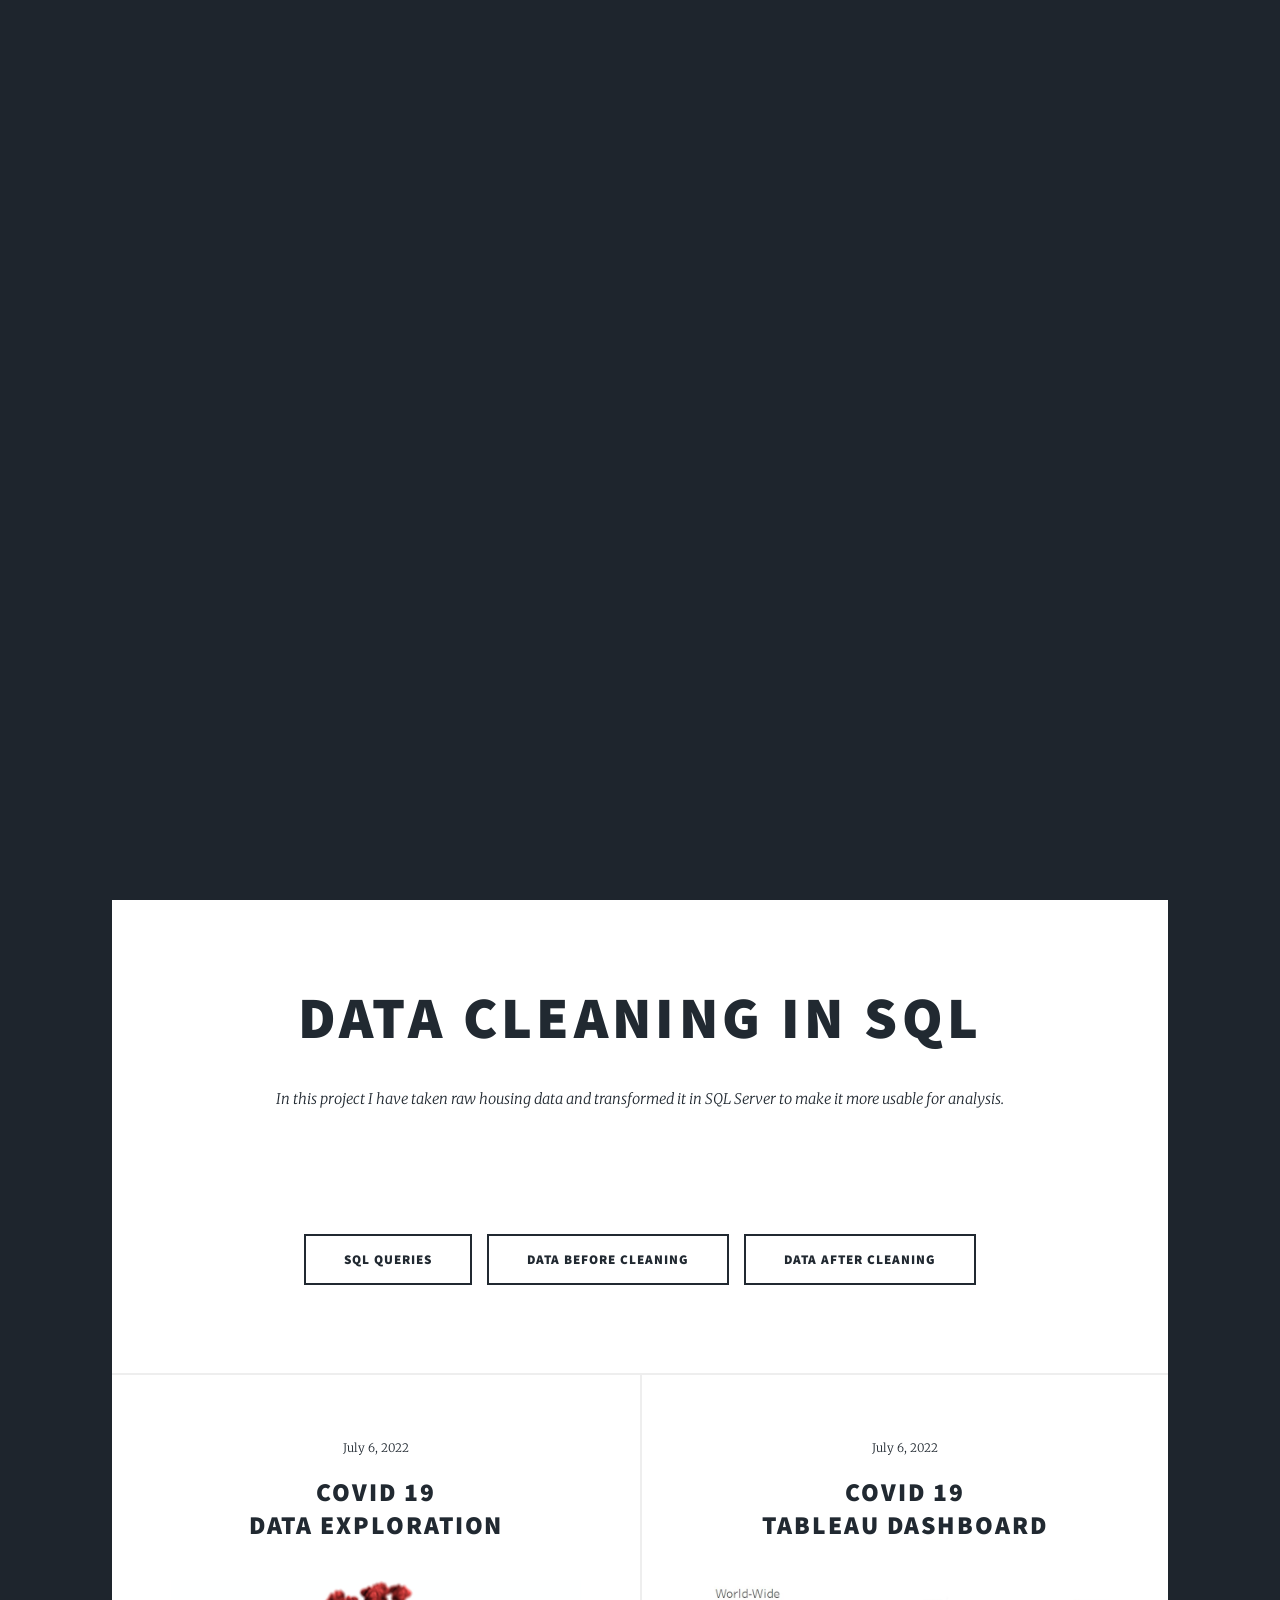
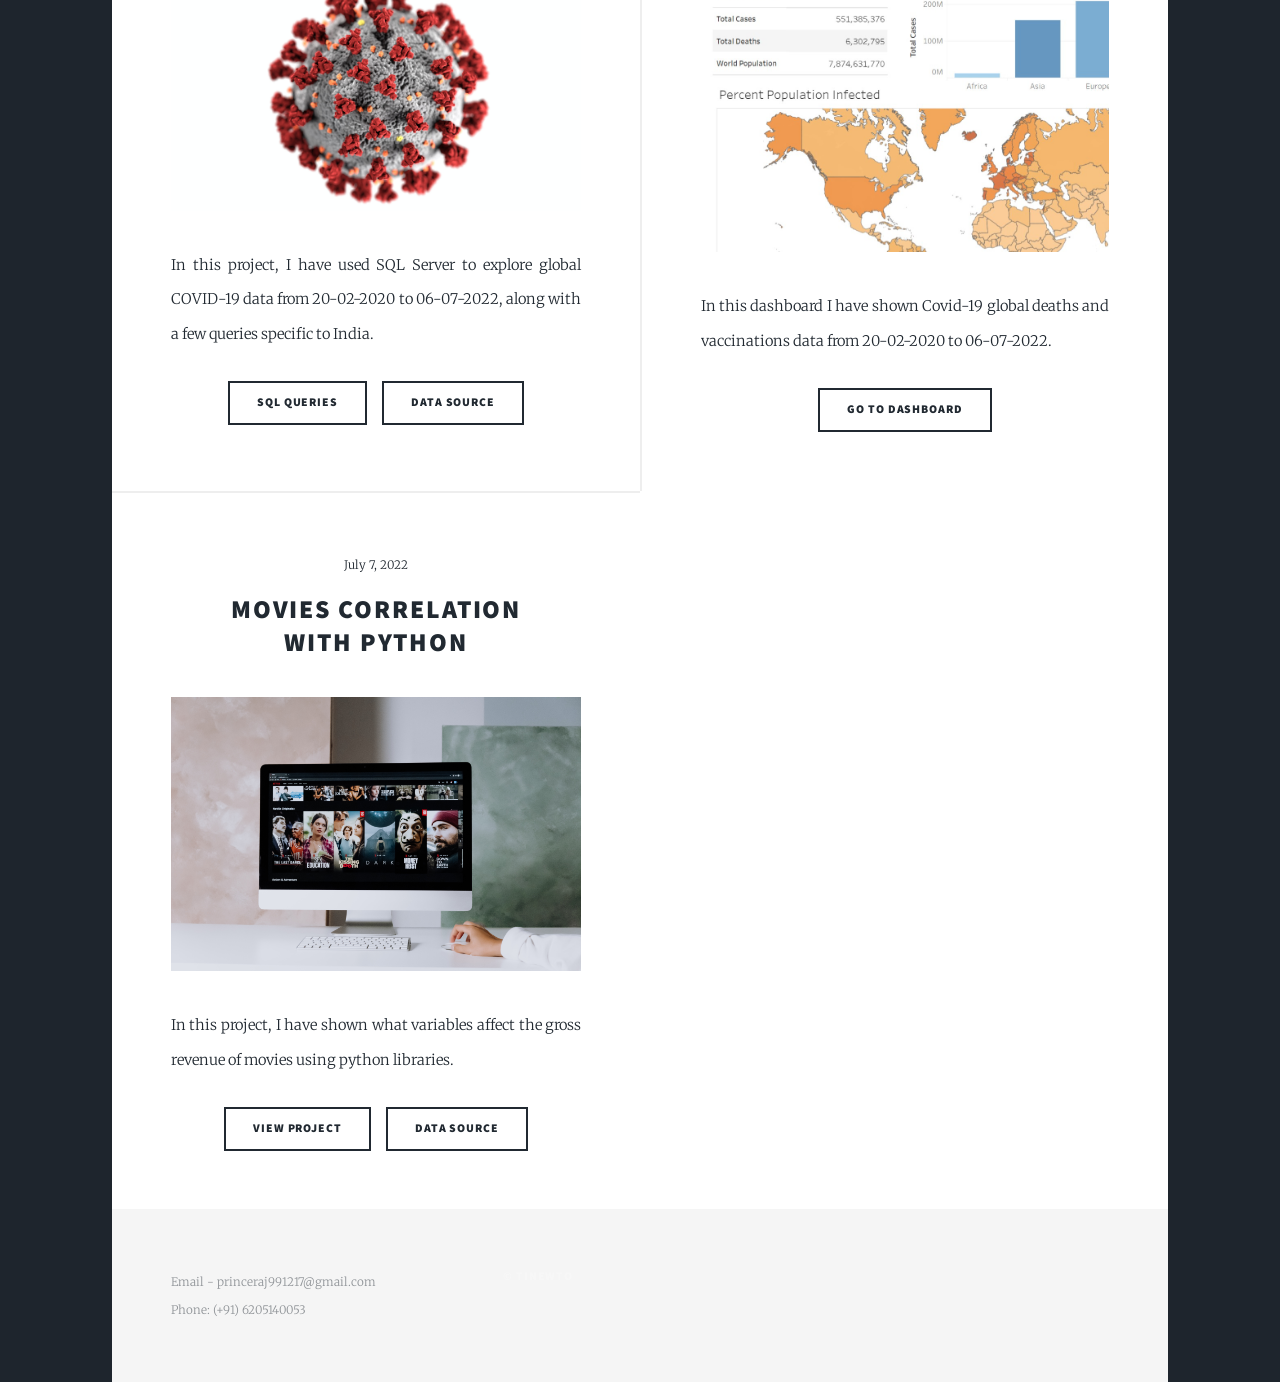
==== index.html @ 7c690979 "Adding 4th Project" ====
<!DOCTYPE HTML>
<!--
	Massively by HTML5 UP
	html5up.net | @ajlkn
	Free for personal and commercial use under the CCA 3.0 license (html5up.net/license)
-->
<html>
	<head>
		<title>Prince_Raj Data Analyst Portfolio</title>
		<meta charset="utf-8" />
		<meta name="viewport" content="width=device-width, initial-scale=1, user-scalable=no" />
		<link rel="stylesheet" href="assets/css/main.css" />
		<noscript><link rel="stylesheet" href="assets/css/noscript.css" /></noscript>

		<style>   
			h1{  
			text-align: center;  
			}  
			.jtp {   
				color: white; 
            	font-size: 50px; 
				-webkit-text-stroke-width: 2px;   
				-webkit-text-stroke-color: rgb(19, 19, 19);   
			}   
		</style>  
	</head>
	<body class="is-preload">

		<!-- Wrapper -->
			<div id="wrapper" class="fade-in">

				<!-- Intro -->
					<div id="intro">
						<h1 class= "jtp">Prince Raj<br />
						Data Analyst Portfolio</h1>
						<p style="background-color:rgb(6, 6, 6);">Designed by <a href="https://www.linkedin.com/in/princeraj17/">Prince Raj</a><br />
						<a>_Skilled in SQL, Python, Tableau, Power BI, RDBMS, Django_</a></p>
						<ul class="actions">
							<li><a href="#header" class="button icon solid solo fa-arrow-down scrolly">Continue</a></li>
						</ul>
					</div>

				<!-- Header -->
					<header id="header">
						<a href="index.html" class="logo">Portfolio</a>
					</header>

				<!-- Nav -->
					<nav id="nav">
						<ul class="links">
							<li class="active"><a href="index.html">Projects</a></li>
						</ul>
						<ul class="icons">
							<li><a href="https://www.linkedin.com/in/princeraj17/" class="icon brands fa-linkedin"><span class="label">linkedin</span></a></li>
							<li><a href="https://github.com/prince-raj-17" class="icon brands fa-github"><span class="label">GitHub</span></a></li>
						</ul>
					</nav>

				<!-- Main -->
					<div id="main">

						<!-- Featured Post -->
							<article class="post featured">
								<header class="major">
									<h2><a href="https://github.com/prince-raj-17/data_analysis_portfolio_projects_source/blob/master/SQLQuery_Project_3.sql">Data Cleaning in SQL</a></h2>									
									<p>In this project I have taken raw housing data and transformed it in SQL Server to make it more usable for analysis.</p>
								</header>
								<a href="https://github.com/prince-raj-17/data_analysis_portfolio_projects_source/blob/master/SQLQuery_Project_3.sql" class="image main"><img src="images/pic01.jpg" alt="" /></a>
								<ul class="actions special">
									<li><a href="https://github.com/prince-raj-17/data_analysis_portfolio_projects_source/blob/master/SQLQuery_Project_3.sql" 
										class="button large">SQL Queries</a></li>
									<li><a href="https://github.com/prince-raj-17/data_analysis_portfolio_projects_source/blob/master/Initial%20NH%20Data%20for%20Data%20Cleaning.xlsx" 
										class="button large">Data before Cleaning</a></li>
									<li><a href="https://github.com/prince-raj-17/data_analysis_portfolio_projects_source/blob/master/NH%20Data%20after%20Cleaning.xlsx" 
										class="button large">Data after Cleaning</a></li>
								</ul>
							</article>

						<!-- Posts -->
							<section class="posts">
								<article>
									<header>
										<span class="date">July 6, 2022</span>
										<h2><a href="https://github.com/prince-raj-17/data_analysis_portfolio_projects_source/blob/master/SQLQuery_Project_1.sql">Covid 19<br />
										Data Exploration</a></h2>
									</header>
									<a href="https://github.com/prince-raj-17/data_analysis_portfolio_projects_source/blob/master/SQLQuery_Project_1.sql" class="image fit"><img src="images/pic02.jpg" alt="" /></a>
									<p>In this project, I have used SQL Server to explore global COVID-19 data from 20-02-2020 to 06-07-2022, along with a few queries specific to India.</p>
									<ul class="actions special">
										<li><a href="https://github.com/prince-raj-17/data_analysis_portfolio_projects_source/blob/master/SQLQuery_Project_1.sql" 
											class="button">SQL Queries</a></li>
										<li><a href="https://ourworldindata.org/covid-deaths" 
											class="button">Data Source</a></li>
									</ul>
								</article>
								<article>
									<header>
										<span class="date">July 6, 2022</span>
										<h2><a href="https://public.tableau.com/app/profile/prince.raj6111/viz/Covid-19DashboardDeathsVaccinations/Dashboard1">
										Covid 19<br />
										Tableau Dashboard</a></h2>
									</header>
									<a href="https://public.tableau.com/app/profile/prince.raj6111/viz/Covid-19DashboardDeathsVaccinations/Dashboard1" 
									class="image fit"><img src="images/pic03.jpg" alt="" /></a>
									<p>In this dashboard I have shown Covid-19 global deaths and vaccinations data from 20-02-2020 to 06-07-2022.</p>
									<ul class="actions special">
										<li><a href="https://public.tableau.com/app/profile/prince.raj6111/viz/Covid-19DashboardDeathsVaccinations/Dashboard1" 
											class="button">Go to Dashboard</a></li>
									</ul>
								</article>
								<article>
									<header>
										<span class="date">July 7, 2022</span>
										<h2><a href="https://github.com/prince-raj-17/data_analysis_portfolio_projects_source/blob/master/movies_correlation-checkpoint.ipynb">
										Movies correlation<br />
										with python</a></h2>
									</header>
									<a href="https://github.com/prince-raj-17/data_analysis_portfolio_projects_source/blob/master/movies_correlation-checkpoint.ipynb" 
									class="image fit"><img src="images/pic04.jpg" alt="" /></a>
									<p>In this project, I have shown what variables affect the gross revenue of movies using python libraries.
									</p>
									<ul class="actions special">
										<li><a href="https://github.com/prince-raj-17/data_analysis_portfolio_projects_source/blob/master/movies_correlation-checkpoint.ipynb" 
											class="button">View Project</a></li>
										<li><a href="https://www.kaggle.com/datasets/danielgrijalvas/movies?resource=download" 
											class="button">Data source</a></li>
									</ul>
								</article>
							</section>

						<!-- Footer -->
							<!--footer>
								<div class="pagination">
									<a href="#" class="previous">Prev</a>
									a href="#" class="page active">1</a>
									<a href="#" class="page">2</a>
									<a href="#" class="page">3</a>
									<span class="extra">&hellip;</span>
									<a href="#" class="page">8</a>
									<a href="#" class="page">9</a>
									<a href="#" class="page">10</a>
									<a href="#" class="next">Next</a>
								</div>
							</footer-->

					</div>

				<!-- Footer -->
					<footer id="footer">
						<section>
							<p>Email - princeraj991217@gmail.com<br />
								Phone: (+91) 6205140053</p>
						</section>
							
								


				<!-- Copyright -->
					<div id="copyright">
						<p> ©	tinewto</p>
					</div>

			</div>

		<!-- Scripts -->
			<script src="assets/js/jquery.min.js"></script>
			<script src="assets/js/jquery.scrollex.min.js"></script>
			<script src="assets/js/jquery.scrolly.min.js"></script>
			<script src="assets/js/browser.min.js"></script>
			<script src="assets/js/breakpoints.min.js"></script>
			<script src="assets/js/util.js"></script>
			<script src="assets/js/main.js"></script>

	</body>
</html>
---- assets/css/main.css ----
@import url(fontawesome-all.min.css);
@import url("https://fonts.googleapis.com/css?family=Merriweather:300,700,300italic,700italic|Source+Sans+Pro:900");

/*
	Massively by HTML5 UP
	html5up.net | @ajlkn
	Free for personal and commercial use under the CCA 3.0 license (html5up.net/license)
*/

html, body, div, span, applet, object,
iframe, h1, h2, h3, h4, h5, h6, p, blockquote,
pre, a, abbr, acronym, address, big, cite,
code, del, dfn, em, img, ins, kbd, q, s, samp,
small, strike, strong, sub, sup, tt, var, b,
u, i, center, dl, dt, dd, ol, ul, li, fieldset,
form, label, legend, table, caption, tbody,
tfoot, thead, tr, th, td, article, aside,
canvas, details, embed, figure, figcaption,
footer, header, hgroup, menu, nav, output, ruby,
section, summary, time, mark, audio, video {
	margin: 0;
	padding: 0;
	border: 0;
	font-size: 100%;
	font: inherit;
	vertical-align: baseline;}

article, aside, details, figcaption, figure,
footer, header, hgroup, menu, nav, section {
	display: block;}

body {
	line-height: 1;
}

ol, ul {
	list-style: none;
}

blockquote, q {
	quotes: none;
}

	blockquote:before, blockquote:after, q:before, q:after {
		content: '';
		content: none;
	}

table {
	border-collapse: collapse;
	border-spacing: 0;
}

body {
	-webkit-text-size-adjust: none;
}

mark {
	background-color: transparent;
	color: inherit;
}

input::-moz-focus-inner {
	border: 0;
	padding: 0;
}

input, select, textarea {
	-moz-appearance: none;
	-webkit-appearance: none;
	-ms-appearance: none;
	appearance: none;
}

/* Basic */

	@-ms-viewport {
		width: device-width;
	}

	body {
		-ms-overflow-style: scrollbar;
	}

	@media screen and (max-width: 480px) {

		html, body {
			min-width: 320px;
		}

	}

	html {
		box-sizing: border-box;
	}

	*, *:before, *:after {
		box-sizing: inherit;
	}

	body {
		background-color: #1e252d;
	}

		body.is-preload *, body.is-preload *:before, body.is-preload *:after {
			-moz-animation: none !important;
			-webkit-animation: none !important;
			-ms-animation: none !important;
			animation: none !important;
			-moz-transition: none !important;
			-webkit-transition: none !important;
			-ms-transition: none !important;
			transition: none !important;
		}

/* Type */

	html {
		font-size: 16pt;
	}

		@media screen and (max-width: 1680px) {

			html {
				font-size: 12pt;
			}

		}

		@media screen and (max-width: 1280px) {

			html {
				font-size: 11pt;
			}

		}

		@media screen and (max-width: 360px) {

			html {
				font-size: 10pt;
			}

		}

	body {
		color: #212931;
	}

	body, input, select, textarea {
		font-family: "Merriweather", Georgia, serif;
		font-weight: 300;
		font-size: 1rem;
		line-height: 2.375;
	}

	a {
		-moz-transition: color 0.2s ease-in-out, background-color 0.2s ease-in-out, border-color 0.2s ease-in-out, box-shadow 0.2s ease-in-out;
		-webkit-transition: color 0.2s ease-in-out, background-color 0.2s ease-in-out, border-color 0.2s ease-in-out, box-shadow 0.2s ease-in-out;
		-ms-transition: color 0.2s ease-in-out, background-color 0.2s ease-in-out, border-color 0.2s ease-in-out, box-shadow 0.2s ease-in-out;
		transition: color 0.2s ease-in-out, background-color 0.2s ease-in-out, border-color 0.2s ease-in-out, box-shadow 0.2s ease-in-out;
		border-bottom: dotted 1px;
		text-decoration: none;
	}

		a:hover {
			border-bottom-color: transparent;
		}

	strong, b {
		font-weight: 600;
	}

	em, i {
		font-style: italic;
	}

	p {
		text-align: justify;
		margin: 0 0 2rem 0;
	}

	h1, h2, h3, h4, h5, h6 {
		font-family: "Source Sans Pro", Helvetica, sans-serif;
		font-weight: 900;
		line-height: 1.5;
		letter-spacing: 0.075em;
		text-transform: uppercase;
		margin: 0 0 1rem 0;
	}

		h1 a, h2 a, h3 a, h4 a, h5 a, h6 a {
			border-bottom: 0;
			color: inherit;
			text-decoration: none;
		}

	h1 {
		font-size: 4rem;
		line-height: 1.1;
		margin: 0 0 2rem 0;
	}

	h2 {
		font-size: 1.75rem;
		line-height: 1.3;
		margin: 0 0 1.5rem 0;
	}

	h3 {
		font-size: 1.25rem;
		margin: 0 0 1.5rem 0;
	}

	h4 {
		font-size: 1rem;
	}

	h5 {
		font-size: 0.9rem;
	}

	h6 {
		font-size: 0.8rem;
	}

	sub {
		font-size: 0.8rem;
		position: relative;
		top: 0.5rem;
	}

	sup {
		font-size: 0.8rem;
		position: relative;
		top: -0.5rem;
	}

	blockquote {
		border-left: solid 4px;
		font-style: italic;
		margin: 0 0 2rem 0;
		padding: 0.5rem 0 0.5rem 2rem;
	}

	code {
		border: solid 2px;
		font-family: "Courier New", monospace;
		font-size: 0.9rem;
		margin: 0 0.25rem;
		padding: 0.25rem 0.65rem;
	}

	pre {
		-webkit-overflow-scrolling: touch;
		font-family: "Courier New", monospace;
		font-size: 0.9rem;
		margin: 0 0 2rem 0;
	}

		pre code {
			display: block;
			line-height: 1.75;
			padding: 1rem 1.5rem;
			overflow-x: auto;
		}

	hr {
		border: 0;
		border-bottom: solid 2px;
		margin: 3rem 0;
	}

		hr.major {
			margin: 5rem 0;
		}

	.align-left {
		text-align: left;
	}

	.align-center {
		text-align: center;
	}

	.align-right {
		text-align: right;
	}

	input, select, textarea {
		color: #212931;
	}

	a {
		color: #212931;
		border-bottom-color: rgba(33, 41, 49, 0.5);
	}

		a:hover {
			border-bottom-color: transparent;
			color: #18bfef !important;
		}

	strong, b {
		color: #212931;
	}

	h1, h2, h3, h4, h5, h6 {
		color: #212931;
	}

	blockquote {
		border-left-color: #eeeeee;
	}

	code {
		background: rgba(220, 220, 220, 0.25);
		border-color: #eeeeee;
	}

	hr {
		border-bottom-color: #eeeeee;
	}

/* Row */

	.row {
		display: flex;
		flex-wrap: wrap;
		box-sizing: border-box;
		align-items: stretch;
	}

		.row > * {
			box-sizing: border-box;
		}

		.row.gtr-uniform > * > :last-child {
			margin-bottom: 0;
		}

		.row.aln-left {
			justify-content: flex-start;
		}

		.row.aln-center {
			justify-content: center;
		}

		.row.aln-right {
			justify-content: flex-end;
		}

		.row.aln-top {
			align-items: flex-start;
		}

		.row.aln-middle {
			align-items: center;
		}

		.row.aln-bottom {
			align-items: flex-end;
		}

		.row > .imp {
			order: -1;
		}

		.row > .col-1 {
			width: 8.33333%;
		}

		.row > .off-1 {
			margin-left: 8.33333%;
		}

		.row > .col-2 {
			width: 16.66667%;
		}

		.row > .off-2 {
			margin-left: 16.66667%;
		}

		.row > .col-3 {
			width: 25%;
		}

		.row > .off-3 {
			margin-left: 25%;
		}

		.row > .col-4 {
			width: 33.33333%;
		}

		.row > .off-4 {
			margin-left: 33.33333%;
		}

		.row > .col-5 {
			width: 41.66667%;
		}

		.row > .off-5 {
			margin-left: 41.66667%;
		}

		.row > .col-6 {
			width: 50%;
		}

		.row > .off-6 {
			margin-left: 50%;
		}

		.row > .col-7 {
			width: 58.33333%;
		}

		.row > .off-7 {
			margin-left: 58.33333%;
		}

		.row > .col-8 {
			width: 66.66667%;
		}

		.row > .off-8 {
			margin-left: 66.66667%;
		}

		.row > .col-9 {
			width: 75%;
		}

		.row > .off-9 {
			margin-left: 75%;
		}

		.row > .col-10 {
			width: 83.33333%;
		}

		.row > .off-10 {
			margin-left: 83.33333%;
		}

		.row > .col-11 {
			width: 91.66667%;
		}

		.row > .off-11 {
			margin-left: 91.66667%;
		}

		.row > .col-12 {
			width: 100%;
		}

		.row > .off-12 {
			margin-left: 100%;
		}

		.row.gtr-0 {
			margin-top: 0;
			margin-left: 0rem;
		}

			.row.gtr-0 > * {
				padding: 0 0 0 0rem;
			}

			.row.gtr-0.gtr-uniform {
				margin-top: 0rem;
			}

				.row.gtr-0.gtr-uniform > * {
					padding-top: 0rem;
				}

		.row.gtr-25 {
			margin-top: 0;
			margin-left: -0.375rem;
		}

			.row.gtr-25 > * {
				padding: 0 0 0 0.375rem;
			}

			.row.gtr-25.gtr-uniform {
				margin-top: -0.375rem;
			}

				.row.gtr-25.gtr-uniform > * {
					padding-top: 0.375rem;
				}

		.row.gtr-50 {
			margin-top: 0;
			margin-left: -0.75rem;
		}

			.row.gtr-50 > * {
				padding: 0 0 0 0.75rem;
			}

			.row.gtr-50.gtr-uniform {
				margin-top: -0.75rem;
			}

				.row.gtr-50.gtr-uniform > * {
					padding-top: 0.75rem;
				}

		.row {
			margin-top: 0;
			margin-left: -1.5rem;
		}

			.row > * {
				padding: 0 0 0 1.5rem;
			}

			.row.gtr-uniform {
				margin-top: -1.5rem;
			}

				.row.gtr-uniform > * {
					padding-top: 1.5rem;
				}

		.row.gtr-150 {
			margin-top: 0;
			margin-left: -2.25rem;
		}

			.row.gtr-150 > * {
				padding: 0 0 0 2.25rem;
			}

			.row.gtr-150.gtr-uniform {
				margin-top: -2.25rem;
			}

				.row.gtr-150.gtr-uniform > * {
					padding-top: 2.25rem;
				}

		.row.gtr-200 {
			margin-top: 0;
			margin-left: -3rem;
		}

			.row.gtr-200 > * {
				padding: 0 0 0 3rem;
			}

			.row.gtr-200.gtr-uniform {
				margin-top: -3rem;
			}

				.row.gtr-200.gtr-uniform > * {
					padding-top: 3rem;
				}

		@media screen and (max-width: 1680px) {

			.row {
				display: flex;
				flex-wrap: wrap;
				box-sizing: border-box;
				align-items: stretch;
			}

				.row > * {
					box-sizing: border-box;
				}

				.row.gtr-uniform > * > :last-child {
					margin-bottom: 0;
				}

				.row.aln-left {
					justify-content: flex-start;
				}

				.row.aln-center {
					justify-content: center;
				}

				.row.aln-right {
					justify-content: flex-end;
				}

				.row.aln-top {
					align-items: flex-start;
				}

				.row.aln-middle {
					align-items: center;
				}

				.row.aln-bottom {
					align-items: flex-end;
				}

				.row > .imp-xlarge {
					order: -1;
				}

				.row > .col-1-xlarge {
					width: 8.33333%;
				}

				.row > .off-1-xlarge {
					margin-left: 8.33333%;
				}

				.row > .col-2-xlarge {
					width: 16.66667%;
				}

				.row > .off-2-xlarge {
					margin-left: 16.66667%;
				}

				.row > .col-3-xlarge {
					width: 25%;
				}

				.row > .off-3-xlarge {
					margin-left: 25%;
				}

				.row > .col-4-xlarge {
					width: 33.33333%;
				}

				.row > .off-4-xlarge {
					margin-left: 33.33333%;
				}

				.row > .col-5-xlarge {
					width: 41.66667%;
				}

				.row > .off-5-xlarge {
					margin-left: 41.66667%;
				}

				.row > .col-6-xlarge {
					width: 50%;
				}

				.row > .off-6-xlarge {
					margin-left: 50%;
				}

				.row > .col-7-xlarge {
					width: 58.33333%;
				}

				.row > .off-7-xlarge {
					margin-left: 58.33333%;
				}

				.row > .col-8-xlarge {
					width: 66.66667%;
				}

				.row > .off-8-xlarge {
					margin-left: 66.66667%;
				}

				.row > .col-9-xlarge {
					width: 75%;
				}

				.row > .off-9-xlarge {
					margin-left: 75%;
				}

				.row > .col-10-xlarge {
					width: 83.33333%;
				}

				.row > .off-10-xlarge {
					margin-left: 83.33333%;
				}

				.row > .col-11-xlarge {
					width: 91.66667%;
				}

				.row > .off-11-xlarge {
					margin-left: 91.66667%;
				}

				.row > .col-12-xlarge {
					width: 100%;
				}

				.row > .off-12-xlarge {
					margin-left: 100%;
				}

				.row.gtr-0 {
					margin-top: 0;
					margin-left: 0rem;
				}

					.row.gtr-0 > * {
						padding: 0 0 0 0rem;
					}

					.row.gtr-0.gtr-uniform {
						margin-top: 0rem;
					}

						.row.gtr-0.gtr-uniform > * {
							padding-top: 0rem;
						}

				.row.gtr-25 {
					margin-top: 0;
					margin-left: -0.375rem;
				}

					.row.gtr-25 > * {
						padding: 0 0 0 0.375rem;
					}

					.row.gtr-25.gtr-uniform {
						margin-top: -0.375rem;
					}

						.row.gtr-25.gtr-uniform > * {
							padding-top: 0.375rem;
						}

				.row.gtr-50 {
					margin-top: 0;
					margin-left: -0.75rem;
				}

					.row.gtr-50 > * {
						padding: 0 0 0 0.75rem;
					}

					.row.gtr-50.gtr-uniform {
						margin-top: -0.75rem;
					}

						.row.gtr-50.gtr-uniform > * {
							padding-top: 0.75rem;
						}

				.row {
					margin-top: 0;
					margin-left: -1.5rem;
				}

					.row > * {
						padding: 0 0 0 1.5rem;
					}

					.row.gtr-uniform {
						margin-top: -1.5rem;
					}

						.row.gtr-uniform > * {
							padding-top: 1.5rem;
						}

				.row.gtr-150 {
					margin-top: 0;
					margin-left: -2.25rem;
				}

					.row.gtr-150 > * {
						padding: 0 0 0 2.25rem;
					}

					.row.gtr-150.gtr-uniform {
						margin-top: -2.25rem;
					}

						.row.gtr-150.gtr-uniform > * {
							padding-top: 2.25rem;
						}

				.row.gtr-200 {
					margin-top: 0;
					margin-left: -3rem;
				}

					.row.gtr-200 > * {
						padding: 0 0 0 3rem;
					}

					.row.gtr-200.gtr-uniform {
						margin-top: -3rem;
					}

						.row.gtr-200.gtr-uniform > * {
							padding-top: 3rem;
						}

		}

		@media screen and (max-width: 1280px) {

			.row {
				display: flex;
				flex-wrap: wrap;
				box-sizing: border-box;
				align-items: stretch;
			}

				.row > * {
					box-sizing: border-box;
				}

				.row.gtr-uniform > * > :last-child {
					margin-bottom: 0;
				}

				.row.aln-left {
					justify-content: flex-start;
				}

				.row.aln-center {
					justify-content: center;
				}

				.row.aln-right {
					justify-content: flex-end;
				}

				.row.aln-top {
					align-items: flex-start;
				}

				.row.aln-middle {
					align-items: center;
				}

				.row.aln-bottom {
					align-items: flex-end;
				}

				.row > .imp-large {
					order: -1;
				}

				.row > .col-1-large {
					width: 8.33333%;
				}

				.row > .off-1-large {
					margin-left: 8.33333%;
				}

				.row > .col-2-large {
					width: 16.66667%;
				}

				.row > .off-2-large {
					margin-left: 16.66667%;
				}

				.row > .col-3-large {
					width: 25%;
				}

				.row > .off-3-large {
					margin-left: 25%;
				}

				.row > .col-4-large {
					width: 33.33333%;
				}

				.row > .off-4-large {
					margin-left: 33.33333%;
				}

				.row > .col-5-large {
					width: 41.66667%;
				}

				.row > .off-5-large {
					margin-left: 41.66667%;
				}

				.row > .col-6-large {
					width: 50%;
				}

				.row > .off-6-large {
					margin-left: 50%;
				}

				.row > .col-7-large {
					width: 58.33333%;
				}

				.row > .off-7-large {
					margin-left: 58.33333%;
				}

				.row > .col-8-large {
					width: 66.66667%;
				}

				.row > .off-8-large {
					margin-left: 66.66667%;
				}

				.row > .col-9-large {
					width: 75%;
				}

				.row > .off-9-large {
					margin-left: 75%;
				}

				.row > .col-10-large {
					width: 83.33333%;
				}

				.row > .off-10-large {
					margin-left: 83.33333%;
				}

				.row > .col-11-large {
					width: 91.66667%;
				}

				.row > .off-11-large {
					margin-left: 91.66667%;
				}

				.row > .col-12-large {
					width: 100%;
				}

				.row > .off-12-large {
					margin-left: 100%;
				}

				.row.gtr-0 {
					margin-top: 0;
					margin-left: 0rem;
				}

					.row.gtr-0 > * {
						padding: 0 0 0 0rem;
					}

					.row.gtr-0.gtr-uniform {
						margin-top: 0rem;
					}

						.row.gtr-0.gtr-uniform > * {
							padding-top: 0rem;
						}

				.row.gtr-25 {
					margin-top: 0;
					margin-left: -0.375rem;
				}

					.row.gtr-25 > * {
						padding: 0 0 0 0.375rem;
					}

					.row.gtr-25.gtr-uniform {
						margin-top: -0.375rem;
					}

						.row.gtr-25.gtr-uniform > * {
							padding-top: 0.375rem;
						}

				.row.gtr-50 {
					margin-top: 0;
					margin-left: -0.75rem;
				}

					.row.gtr-50 > * {
						padding: 0 0 0 0.75rem;
					}

					.row.gtr-50.gtr-uniform {
						margin-top: -0.75rem;
					}

						.row.gtr-50.gtr-uniform > * {
							padding-top: 0.75rem;
						}

				.row {
					margin-top: 0;
					margin-left: -1.5rem;
				}

					.row > * {
						padding: 0 0 0 1.5rem;
					}

					.row.gtr-uniform {
						margin-top: -1.5rem;
					}

						.row.gtr-uniform > * {
							padding-top: 1.5rem;
						}

				.row.gtr-150 {
					margin-top: 0;
					margin-left: -2.25rem;
				}

					.row.gtr-150 > * {
						padding: 0 0 0 2.25rem;
					}

					.row.gtr-150.gtr-uniform {
						margin-top: -2.25rem;
					}

						.row.gtr-150.gtr-uniform > * {
							padding-top: 2.25rem;
						}

				.row.gtr-200 {
					margin-top: 0;
					margin-left: -3rem;
				}

					.row.gtr-200 > * {
						padding: 0 0 0 3rem;
					}

					.row.gtr-200.gtr-uniform {
						margin-top: -3rem;
					}

						.row.gtr-200.gtr-uniform > * {
							padding-top: 3rem;
						}

		}

		@media screen and (max-width: 980px) {

			.row {
				display: flex;
				flex-wrap: wrap;
				box-sizing: border-box;
				align-items: stretch;
			}

				.row > * {
					box-sizing: border-box;
				}

				.row.gtr-uniform > * > :last-child {
					margin-bottom: 0;
				}

				.row.aln-left {
					justify-content: flex-start;
				}

				.row.aln-center {
					justify-content: center;
				}

				.row.aln-right {
					justify-content: flex-end;
				}

				.row.aln-top {
					align-items: flex-start;
				}

				.row.aln-middle {
					align-items: center;
				}

				.row.aln-bottom {
					align-items: flex-end;
				}

				.row > .imp-medium {
					order: -1;
				}

				.row > .col-1-medium {
					width: 8.33333%;
				}

				.row > .off-1-medium {
					margin-left: 8.33333%;
				}

				.row > .col-2-medium {
					width: 16.66667%;
				}

				.row > .off-2-medium {
					margin-left: 16.66667%;
				}

				.row > .col-3-medium {
					width: 25%;
				}

				.row > .off-3-medium {
					margin-left: 25%;
				}

				.row > .col-4-medium {
					width: 33.33333%;
				}

				.row > .off-4-medium {
					margin-left: 33.33333%;
				}

				.row > .col-5-medium {
					width: 41.66667%;
				}

				.row > .off-5-medium {
					margin-left: 41.66667%;
				}

				.row > .col-6-medium {
					width: 50%;
				}

				.row > .off-6-medium {
					margin-left: 50%;
				}

				.row > .col-7-medium {
					width: 58.33333%;
				}

				.row > .off-7-medium {
					margin-left: 58.33333%;
				}

				.row > .col-8-medium {
					width: 66.66667%;
				}

				.row > .off-8-medium {
					margin-left: 66.66667%;
				}

				.row > .col-9-medium {
					width: 75%;
				}

				.row > .off-9-medium {
					margin-left: 75%;
				}

				.row > .col-10-medium {
					width: 83.33333%;
				}

				.row > .off-10-medium {
					margin-left: 83.33333%;
				}

				.row > .col-11-medium {
					width: 91.66667%;
				}

				.row > .off-11-medium {
					margin-left: 91.66667%;
				}

				.row > .col-12-medium {
					width: 100%;
				}

				.row > .off-12-medium {
					margin-left: 100%;
				}

				.row.gtr-0 {
					margin-top: 0;
					margin-left: 0rem;
				}

					.row.gtr-0 > * {
						padding: 0 0 0 0rem;
					}

					.row.gtr-0.gtr-uniform {
						margin-top: 0rem;
					}

						.row.gtr-0.gtr-uniform > * {
							padding-top: 0rem;
						}

				.row.gtr-25 {
					margin-top: 0;
					margin-left: -0.375rem;
				}

					.row.gtr-25 > * {
						padding: 0 0 0 0.375rem;
					}

					.row.gtr-25.gtr-uniform {
						margin-top: -0.375rem;
					}

						.row.gtr-25.gtr-uniform > * {
							padding-top: 0.375rem;
						}

				.row.gtr-50 {
					margin-top: 0;
					margin-left: -0.75rem;
				}

					.row.gtr-50 > * {
						padding: 0 0 0 0.75rem;
					}

					.row.gtr-50.gtr-uniform {
						margin-top: -0.75rem;
					}

						.row.gtr-50.gtr-uniform > * {
							padding-top: 0.75rem;
						}

				.row {
					margin-top: 0;
					margin-left: -1.5rem;
				}

					.row > * {
						padding: 0 0 0 1.5rem;
					}

					.row.gtr-uniform {
						margin-top: -1.5rem;
					}

						.row.gtr-uniform > * {
							padding-top: 1.5rem;
						}

				.row.gtr-150 {
					margin-top: 0;
					margin-left: -2.25rem;
				}

					.row.gtr-150 > * {
						padding: 0 0 0 2.25rem;
					}

					.row.gtr-150.gtr-uniform {
						margin-top: -2.25rem;
					}

						.row.gtr-150.gtr-uniform > * {
							padding-top: 2.25rem;
						}

				.row.gtr-200 {
					margin-top: 0;
					margin-left: -3rem;
				}

					.row.gtr-200 > * {
						padding: 0 0 0 3rem;
					}

					.row.gtr-200.gtr-uniform {
						margin-top: -3rem;
					}

						.row.gtr-200.gtr-uniform > * {
							padding-top: 3rem;
						}

		}

		@media screen and (max-width: 736px) {

			.row {
				display: flex;
				flex-wrap: wrap;
				box-sizing: border-box;
				align-items: stretch;
			}

				.row > * {
					box-sizing: border-box;
				}

				.row.gtr-uniform > * > :last-child {
					margin-bottom: 0;
				}

				.row.aln-left {
					justify-content: flex-start;
				}

				.row.aln-center {
					justify-content: center;
				}

				.row.aln-right {
					justify-content: flex-end;
				}

				.row.aln-top {
					align-items: flex-start;
				}

				.row.aln-middle {
					align-items: center;
				}

				.row.aln-bottom {
					align-items: flex-end;
				}

				.row > .imp-small {
					order: -1;
				}

				.row > .col-1-small {
					width: 8.33333%;
				}

				.row > .off-1-small {
					margin-left: 8.33333%;
				}

				.row > .col-2-small {
					width: 16.66667%;
				}

				.row > .off-2-small {
					margin-left: 16.66667%;
				}

				.row > .col-3-small {
					width: 25%;
				}

				.row > .off-3-small {
					margin-left: 25%;
				}

				.row > .col-4-small {
					width: 33.33333%;
				}

				.row > .off-4-small {
					margin-left: 33.33333%;
				}

				.row > .col-5-small {
					width: 41.66667%;
				}

				.row > .off-5-small {
					margin-left: 41.66667%;
				}

				.row > .col-6-small {
					width: 50%;
				}

				.row > .off-6-small {
					margin-left: 50%;
				}

				.row > .col-7-small {
					width: 58.33333%;
				}

				.row > .off-7-small {
					margin-left: 58.33333%;
				}

				.row > .col-8-small {
					width: 66.66667%;
				}

				.row > .off-8-small {
					margin-left: 66.66667%;
				}

				.row > .col-9-small {
					width: 75%;
				}

				.row > .off-9-small {
					margin-left: 75%;
				}

				.row > .col-10-small {
					width: 83.33333%;
				}

				.row > .off-10-small {
					margin-left: 83.33333%;
				}

				.row > .col-11-small {
					width: 91.66667%;
				}

				.row > .off-11-small {
					margin-left: 91.66667%;
				}

				.row > .col-12-small {
					width: 100%;
				}

				.row > .off-12-small {
					margin-left: 100%;
				}

				.row.gtr-0 {
					margin-top: 0;
					margin-left: 0rem;
				}

					.row.gtr-0 > * {
						padding: 0 0 0 0rem;
					}

					.row.gtr-0.gtr-uniform {
						margin-top: 0rem;
					}

						.row.gtr-0.gtr-uniform > * {
							padding-top: 0rem;
						}

				.row.gtr-25 {
					margin-top: 0;
					margin-left: -0.375rem;
				}

					.row.gtr-25 > * {
						padding: 0 0 0 0.375rem;
					}

					.row.gtr-25.gtr-uniform {
						margin-top: -0.375rem;
					}

						.row.gtr-25.gtr-uniform > * {
							padding-top: 0.375rem;
						}

				.row.gtr-50 {
					margin-top: 0;
					margin-left: -0.75rem;
				}

					.row.gtr-50 > * {
						padding: 0 0 0 0.75rem;
					}

					.row.gtr-50.gtr-uniform {
						margin-top: -0.75rem;
					}

						.row.gtr-50.gtr-uniform > * {
							padding-top: 0.75rem;
						}

				.row {
					margin-top: 0;
					margin-left: -1.5rem;
				}

					.row > * {
						padding: 0 0 0 1.5rem;
					}

					.row.gtr-uniform {
						margin-top: -1.5rem;
					}

						.row.gtr-uniform > * {
							padding-top: 1.5rem;
						}

				.row.gtr-150 {
					margin-top: 0;
					margin-left: -2.25rem;
				}

					.row.gtr-150 > * {
						padding: 0 0 0 2.25rem;
					}

					.row.gtr-150.gtr-uniform {
						margin-top: -2.25rem;
					}

						.row.gtr-150.gtr-uniform > * {
							padding-top: 2.25rem;
						}

				.row.gtr-200 {
					margin-top: 0;
					margin-left: -3rem;
				}

					.row.gtr-200 > * {
						padding: 0 0 0 3rem;
					}

					.row.gtr-200.gtr-uniform {
						margin-top: -3rem;
					}

						.row.gtr-200.gtr-uniform > * {
							padding-top: 3rem;
						}

		}

		@media screen and (max-width: 480px) {

			.row {
				display: flex;
				flex-wrap: wrap;
				box-sizing: border-box;
				align-items: stretch;
			}

				.row > * {
					box-sizing: border-box;
				}

				.row.gtr-uniform > * > :last-child {
					margin-bottom: 0;
				}

				.row.aln-left {
					justify-content: flex-start;
				}

				.row.aln-center {
					justify-content: center;
				}

				.row.aln-right {
					justify-content: flex-end;
				}

				.row.aln-top {
					align-items: flex-start;
				}

				.row.aln-middle {
					align-items: center;
				}

				.row.aln-bottom {
					align-items: flex-end;
				}

				.row > .imp-xsmall {
					order: -1;
				}

				.row > .col-1-xsmall {
					width: 8.33333%;
				}

				.row > .off-1-xsmall {
					margin-left: 8.33333%;
				}

				.row > .col-2-xsmall {
					width: 16.66667%;
				}

				.row > .off-2-xsmall {
					margin-left: 16.66667%;
				}

				.row > .col-3-xsmall {
					width: 25%;
				}

				.row > .off-3-xsmall {
					margin-left: 25%;
				}

				.row > .col-4-xsmall {
					width: 33.33333%;
				}

				.row > .off-4-xsmall {
					margin-left: 33.33333%;
				}

				.row > .col-5-xsmall {
					width: 41.66667%;
				}

				.row > .off-5-xsmall {
					margin-left: 41.66667%;
				}

				.row > .col-6-xsmall {
					width: 50%;
				}

				.row > .off-6-xsmall {
					margin-left: 50%;
				}

				.row > .col-7-xsmall {
					width: 58.33333%;
				}

				.row > .off-7-xsmall {
					margin-left: 58.33333%;
				}

				.row > .col-8-xsmall {
					width: 66.66667%;
				}

				.row > .off-8-xsmall {
					margin-left: 66.66667%;
				}

				.row > .col-9-xsmall {
					width: 75%;
				}

				.row > .off-9-xsmall {
					margin-left: 75%;
				}

				.row > .col-10-xsmall {
					width: 83.33333%;
				}

				.row > .off-10-xsmall {
					margin-left: 83.33333%;
				}

				.row > .col-11-xsmall {
					width: 91.66667%;
				}

				.row > .off-11-xsmall {
					margin-left: 91.66667%;
				}

				.row > .col-12-xsmall {
					width: 100%;
				}

				.row > .off-12-xsmall {
					margin-left: 100%;
				}

				.row.gtr-0 {
					margin-top: 0;
					margin-left: 0rem;
				}

					.row.gtr-0 > * {
						padding: 0 0 0 0rem;
					}

					.row.gtr-0.gtr-uniform {
						margin-top: 0rem;
					}

						.row.gtr-0.gtr-uniform > * {
							padding-top: 0rem;
						}

				.row.gtr-25 {
					margin-top: 0;
					margin-left: -0.375rem;
				}

					.row.gtr-25 > * {
						padding: 0 0 0 0.375rem;
					}

					.row.gtr-25.gtr-uniform {
						margin-top: -0.375rem;
					}

						.row.gtr-25.gtr-uniform > * {
							padding-top: 0.375rem;
						}

				.row.gtr-50 {
					margin-top: 0;
					margin-left: -0.75rem;
				}

					.row.gtr-50 > * {
						padding: 0 0 0 0.75rem;
					}

					.row.gtr-50.gtr-uniform {
						margin-top: -0.75rem;
					}

						.row.gtr-50.gtr-uniform > * {
							padding-top: 0.75rem;
						}

				.row {
					margin-top: 0;
					margin-left: -1.5rem;
				}

					.row > * {
						padding: 0 0 0 1.5rem;
					}

					.row.gtr-uniform {
						margin-top: -1.5rem;
					}

						.row.gtr-uniform > * {
							padding-top: 1.5rem;
						}

				.row.gtr-150 {
					margin-top: 0;
					margin-left: -2.25rem;
				}

					.row.gtr-150 > * {
						padding: 0 0 0 2.25rem;
					}

					.row.gtr-150.gtr-uniform {
						margin-top: -2.25rem;
					}

						.row.gtr-150.gtr-uniform > * {
							padding-top: 2.25rem;
						}

				.row.gtr-200 {
					margin-top: 0;
					margin-left: -3rem;
				}

					.row.gtr-200 > * {
						padding: 0 0 0 3rem;
					}

					.row.gtr-200.gtr-uniform {
						margin-top: -3rem;
					}

						.row.gtr-200.gtr-uniform > * {
							padding-top: 3rem;
						}

		}

		@media screen and (max-width: 360px) {

			.row {
				display: flex;
				flex-wrap: wrap;
				box-sizing: border-box;
				align-items: stretch;
			}

				.row > * {
					box-sizing: border-box;
				}

				.row.gtr-uniform > * > :last-child {
					margin-bottom: 0;
				}

				.row.aln-left {
					justify-content: flex-start;
				}

				.row.aln-center {
					justify-content: center;
				}

				.row.aln-right {
					justify-content: flex-end;
				}

				.row.aln-top {
					align-items: flex-start;
				}

				.row.aln-middle {
					align-items: center;
				}

				.row.aln-bottom {
					align-items: flex-end;
				}

				.row > .imp-xxsmall {
					order: -1;
				}

				.row > .col-1-xxsmall {
					width: 8.33333%;
				}

				.row > .off-1-xxsmall {
					margin-left: 8.33333%;
				}

				.row > .col-2-xxsmall {
					width: 16.66667%;
				}

				.row > .off-2-xxsmall {
					margin-left: 16.66667%;
				}

				.row > .col-3-xxsmall {
					width: 25%;
				}

				.row > .off-3-xxsmall {
					margin-left: 25%;
				}

				.row > .col-4-xxsmall {
					width: 33.33333%;
				}

				.row > .off-4-xxsmall {
					margin-left: 33.33333%;
				}

				.row > .col-5-xxsmall {
					width: 41.66667%;
				}

				.row > .off-5-xxsmall {
					margin-left: 41.66667%;
				}

				.row > .col-6-xxsmall {
					width: 50%;
				}

				.row > .off-6-xxsmall {
					margin-left: 50%;
				}

				.row > .col-7-xxsmall {
					width: 58.33333%;
				}

				.row > .off-7-xxsmall {
					margin-left: 58.33333%;
				}

				.row > .col-8-xxsmall {
					width: 66.66667%;
				}

				.row > .off-8-xxsmall {
					margin-left: 66.66667%;
				}

				.row > .col-9-xxsmall {
					width: 75%;
				}

				.row > .off-9-xxsmall {
					margin-left: 75%;
				}

				.row > .col-10-xxsmall {
					width: 83.33333%;
				}

				.row > .off-10-xxsmall {
					margin-left: 83.33333%;
				}

				.row > .col-11-xxsmall {
					width: 91.66667%;
				}

				.row > .off-11-xxsmall {
					margin-left: 91.66667%;
				}

				.row > .col-12-xxsmall {
					width: 100%;
				}

				.row > .off-12-xxsmall {
					margin-left: 100%;
				}

				.row.gtr-0 {
					margin-top: 0;
					margin-left: 0rem;
				}

					.row.gtr-0 > * {
						padding: 0 0 0 0rem;
					}

					.row.gtr-0.gtr-uniform {
						margin-top: 0rem;
					}

						.row.gtr-0.gtr-uniform > * {
							padding-top: 0rem;
						}

				.row.gtr-25 {
					margin-top: 0;
					margin-left: -0.375rem;
				}

					.row.gtr-25 > * {
						padding: 0 0 0 0.375rem;
					}

					.row.gtr-25.gtr-uniform {
						margin-top: -0.375rem;
					}

						.row.gtr-25.gtr-uniform > * {
							padding-top: 0.375rem;
						}

				.row.gtr-50 {
					margin-top: 0;
					margin-left: -0.75rem;
				}

					.row.gtr-50 > * {
						padding: 0 0 0 0.75rem;
					}

					.row.gtr-50.gtr-uniform {
						margin-top: -0.75rem;
					}

						.row.gtr-50.gtr-uniform > * {
							padding-top: 0.75rem;
						}

				.row {
					margin-top: 0;
					margin-left: -1.5rem;
				}

					.row > * {
						padding: 0 0 0 1.5rem;
					}

					.row.gtr-uniform {
						margin-top: -1.5rem;
					}

						.row.gtr-uniform > * {
							padding-top: 1.5rem;
						}

				.row.gtr-150 {
					margin-top: 0;
					margin-left: -2.25rem;
				}

					.row.gtr-150 > * {
						padding: 0 0 0 2.25rem;
					}

					.row.gtr-150.gtr-uniform {
						margin-top: -2.25rem;
					}

						.row.gtr-150.gtr-uniform > * {
							padding-top: 2.25rem;
						}

				.row.gtr-200 {
					margin-top: 0;
					margin-left: -3rem;
				}

					.row.gtr-200 > * {
						padding: 0 0 0 3rem;
					}

					.row.gtr-200.gtr-uniform {
						margin-top: -3rem;
					}

						.row.gtr-200.gtr-uniform > * {
							padding-top: 3rem;
						}

		}

/* Box */

	.box {
		border: solid 2px;
		margin-bottom: 2rem;
		padding: 1.5rem;
	}

		.box > :last-child,
		.box > :last-child > :last-child,
		.box > :last-child > :last-child > :last-child {
			margin-bottom: 0;
		}

		.box.alt {
			border: 0;
			border-radius: 0;
			padding: 0;
		}

	.box {
		border-color: #eeeeee;
	}

/* Button */

	input[type="submit"],
	input[type="reset"],
	input[type="button"],
	button,
	.button {
		-moz-appearance: none;
		-webkit-appearance: none;
		-ms-appearance: none;
		appearance: none;
		-moz-transition: background-color 0.2s ease-in-out, box-shadow 0.2s ease-in-out, color 0.2s ease-in-out;
		-webkit-transition: background-color 0.2s ease-in-out, box-shadow 0.2s ease-in-out, color 0.2s ease-in-out;
		-ms-transition: background-color 0.2s ease-in-out, box-shadow 0.2s ease-in-out, color 0.2s ease-in-out;
		transition: background-color 0.2s ease-in-out, box-shadow 0.2s ease-in-out, color 0.2s ease-in-out;
		border: 0;
		border-radius: 0;
		cursor: pointer;
		display: inline-block;
		font-family: "Source Sans Pro", Helvetica, sans-serif;
		font-size: 0.8rem;
		font-weight: 900;
		letter-spacing: 0.075em;
		height: 3rem;
		line-height: 3rem;
		padding: 0 2rem;
		text-align: center;
		text-decoration: none;
		text-transform: uppercase;
		white-space: nowrap;
	}

		input[type="submit"].icon:before,
		input[type="reset"].icon:before,
		input[type="button"].icon:before,
		button.icon:before,
		.button.icon:before {
			margin-right: 0.5rem;
		}

		input[type="submit"].icon.solo,
		input[type="reset"].icon.solo,
		input[type="button"].icon.solo,
		button.icon.solo,
		.button.icon.solo {
			position: relative;
			width: 4rem;
			height: 4rem;
			line-height: 4rem;
			border-radius: 4rem;
			text-indent: 4rem;
			overflow: hidden;
			padding: 0;
			white-space: nowrap;
		}

			input[type="submit"].icon.solo:before,
			input[type="reset"].icon.solo:before,
			input[type="button"].icon.solo:before,
			button.icon.solo:before,
			.button.icon.solo:before {
				position: absolute;
				display: block;
				top: 0;
				left: 0;
				width: inherit;
				height: inherit;
				line-height: inherit;
				font-size: 1.25rem;
				margin-right: 0;
				text-align: center;
				text-indent: 0;
			}

		input[type="submit"].fit,
		input[type="reset"].fit,
		input[type="button"].fit,
		button.fit,
		.button.fit {
			width: 100%;
		}

		input[type="submit"].small,
		input[type="reset"].small,
		input[type="button"].small,
		button.small,
		.button.small {
			font-size: 0.7rem;
			height: 2.5rem;
			line-height: 2.5rem;
			padding: 0 1.5rem;
		}

		input[type="submit"].large,
		input[type="reset"].large,
		input[type="button"].large,
		button.large,
		.button.large {
			font-size: 0.9rem;
			height: 3.5rem;
			line-height: 3.5rem;
			padding: 0 2.75rem;
		}

		@media screen and (max-width: 980px) {

			input[type="submit"],
			input[type="reset"],
			input[type="button"],
			button,
			.button {
				font-size: 0.9rem;
				height: 3.25rem;
				line-height: 3.25rem;
			}

				input[type="submit"].large,
				input[type="reset"].large,
				input[type="button"].large,
				button.large,
				.button.large {
					font-size: 1rem;
					height: 3.75rem;
					line-height: 3.75rem;
				}

		}

		input[type="submit"].disabled, input[type="submit"]:disabled,
		input[type="reset"].disabled,
		input[type="reset"]:disabled,
		input[type="button"].disabled,
		input[type="button"]:disabled,
		button.disabled,
		button:disabled,
		.button.disabled,
		.button:disabled {
			pointer-events: none;
			opacity: 0.25;
		}

	input[type="submit"],
	input[type="reset"],
	input[type="button"],
	button,
	.button {
		background-color: transparent;
		box-shadow: inset 0 0 0 2px #212931;
		color: #212931 !important;
	}

		input[type="submit"]:hover,
		input[type="reset"]:hover,
		input[type="button"]:hover,
		button:hover,
		.button:hover {
			box-shadow: inset 0 0 0 2px #18bfef;
			color: #18bfef !important;
		}

		input[type="submit"].primary,
		input[type="reset"].primary,
		input[type="button"].primary,
		button.primary,
		.button.primary {
			background-color: #212931;
			box-shadow: none;
			color: #ffffff !important;
		}

			input[type="submit"].primary:hover,
			input[type="reset"].primary:hover,
			input[type="button"].primary:hover,
			button.primary:hover,
			.button.primary:hover {
				background-color: #18bfef;
			}

/* Form */

	form {
		margin: 0 0 2rem 0;
	}

		form > :last-child {
			margin-bottom: 0;
		}

		form > .fields {
			display: -moz-flex;
			display: -webkit-flex;
			display: -ms-flex;
			display: flex;
			-moz-flex-wrap: wrap;
			-webkit-flex-wrap: wrap;
			-ms-flex-wrap: wrap;
			flex-wrap: wrap;
			width: calc(100% + 3rem);
			margin: -1.5rem 0 2rem -1.5rem;
		}

			form > .fields > .field {
				-moz-flex-grow: 0;
				-webkit-flex-grow: 0;
				-ms-flex-grow: 0;
				flex-grow: 0;
				-moz-flex-shrink: 0;
				-webkit-flex-shrink: 0;
				-ms-flex-shrink: 0;
				flex-shrink: 0;
				padding: 1.5rem 0 0 1.5rem;
				width: calc(100% - 1.5rem);
			}

				form > .fields > .field.half {
					width: calc(50% - 0.75rem);
				}

				form > .fields > .field.third {
					width: calc(100%/3 - 0.5rem);
				}

				form > .fields > .field.quarter {
					width: calc(25% - 0.375rem);
				}

		@media screen and (max-width: 480px) {

			form > .fields {
				width: calc(100% + 3rem);
				margin: -1.5rem 0 2rem -1.5rem;
			}

				form > .fields > .field {
					padding: 1.5rem 0 0 1.5rem;
					width: calc(100% - 1.5rem);
				}

					form > .fields > .field.half {
						width: calc(100% - 1.5rem);
					}

					form > .fields > .field.third {
						width: calc(100% - 1.5rem);
					}

					form > .fields > .field.quarter {
						width: calc(100% - 1.5rem);
					}

		}

	label {
		display: block;
		font-family: "Source Sans Pro", Helvetica, sans-serif;
		font-weight: 900;
		line-height: 1.5;
		letter-spacing: 0.075em;
		font-size: 0.8rem;
		text-transform: uppercase;
		margin: 0 0 0.75rem 0;
	}

		@media screen and (max-width: 980px) {

			label {
				font-size: 0.9rem;
			}

		}

	input[type="text"],
	input[type="password"],
	input[type="email"],
	select,
	textarea {
		-moz-appearance: none;
		-webkit-appearance: none;
		-ms-appearance: none;
		appearance: none;
		background: transparent;
		border-radius: 0;
		border: solid 2px;
		color: inherit;
		display: block;
		outline: 0;
		padding: 0 1rem;
		text-decoration: none;
		width: 100%;
	}

		input[type="text"]:invalid,
		input[type="password"]:invalid,
		input[type="email"]:invalid,
		select:invalid,
		textarea:invalid {
			box-shadow: none;
		}

	select {
		background-size: 1.25rem;
		background-repeat: no-repeat;
		background-position: calc(100% - 1rem) center;
		height: 3rem;
		padding-right: 3rem;
		text-overflow: ellipsis;
	}

		select:focus::-ms-value {
			background-color: transparent;
		}

		select::-ms-expand {
			display: none;
		}

	input[type="text"],
	input[type="password"],
	input[type="email"],
	select {
		height: 3rem;
	}

	textarea {
		padding: 0.75rem 1rem;
	}

	input[type="checkbox"],
	input[type="radio"] {
		-moz-appearance: none;
		-webkit-appearance: none;
		-ms-appearance: none;
		appearance: none;
		display: block;
		float: left;
		margin-right: -2rem;
		opacity: 0;
		width: 1rem;
		z-index: -1;
	}

		input[type="checkbox"] + label,
		input[type="radio"] + label {
			text-decoration: none;
			cursor: pointer;
			display: inline-block;
			font-size: 1rem;
			letter-spacing: 0;
			font-family: "Merriweather", Georgia, serif;
			text-transform: none;
			font-weight: 300;
			padding-left: 2.8rem;
			padding-right: 1rem;
			position: relative;
		}

			input[type="checkbox"] + label:before,
			input[type="radio"] + label:before {
				-moz-osx-font-smoothing: grayscale;
				-webkit-font-smoothing: antialiased;
				display: inline-block;
				font-style: normal;
				font-variant: normal;
				text-rendering: auto;
				line-height: 1;
				text-transform: none !important;
				font-family: 'Font Awesome 5 Free';
				font-weight: 900;
			}

			input[type="checkbox"] + label:before,
			input[type="radio"] + label:before {
				border-radius: 0;
				border: solid 2px;
				content: '';
				display: inline-block;
				font-size: 0.8rem;
				height: 1.8rem;
				left: 0;
				line-height: 1.65rem;
				position: absolute;
				text-align: center;
				top: -0.125rem;
				width: 1.8rem;
			}

		input[type="checkbox"]:checked + label:before,
		input[type="radio"]:checked + label:before {
			content: '\f00c';
		}

	input[type="checkbox"] + label:before {
		border-radius: 0;
	}

	input[type="radio"] + label:before {
		border-radius: 100%;
	}

	::-webkit-input-placeholder {
		opacity: 1.0;
	}

	:-moz-placeholder {
		opacity: 1.0;
	}

	::-moz-placeholder {
		opacity: 1.0;
	}

	:-ms-input-placeholder {
		opacity: 1.0;
	}

	label {
		color: #212931;
	}

	input[type="text"],
	input[type="password"],
	input[type="email"],
	select,
	textarea {
		border-color: #eeeeee;
	}

		input[type="text"]:focus,
		input[type="password"]:focus,
		input[type="email"]:focus,
		select:focus,
		textarea:focus {
			border-color: #18bfef;
		}

	select {
		background-image: url("data:image/svg+xml;charset=utf8,%3Csvg xmlns='http://www.w3.org/2000/svg' width='40' height='40' preserveAspectRatio='none' viewBox='0 0 40 40'%3E%3Cpath d='M9.4,12.3l10.4,10.4l10.4-10.4c0.2-0.2,0.5-0.4,0.9-0.4c0.3,0,0.6,0.1,0.9,0.4l3.3,3.3c0.2,0.2,0.4,0.5,0.4,0.9 c0,0.4-0.1,0.6-0.4,0.9L20.7,31.9c-0.2,0.2-0.5,0.4-0.9,0.4c-0.3,0-0.6-0.1-0.9-0.4L4.3,17.3c-0.2-0.2-0.4-0.5-0.4-0.9 c0-0.4,0.1-0.6,0.4-0.9l3.3-3.3c0.2-0.2,0.5-0.4,0.9-0.4S9.1,12.1,9.4,12.3z' fill='%23eeeeee' /%3E%3C/svg%3E");
	}

		select option {
			background-color: #ffffff;
			color: #212931;
		}

	.select-wrapper:before {
		color: #eeeeee;
	}

	input[type="checkbox"] + label,
	input[type="radio"] + label {
		color: #212931;
	}

		input[type="checkbox"] + label:before,
		input[type="radio"] + label:before {
			border-color: #eeeeee;
		}

	input[type="checkbox"]:checked + label:before,
	input[type="radio"]:checked + label:before {
		background-color: #212931;
		border-color: #212931;
		color: #ffffff;
	}

	input[type="checkbox"]:focus + label:before,
	input[type="radio"]:focus + label:before {
		border-color: #18bfef;
	}

	::-webkit-input-placeholder {
		color: #909498 !important;
	}

	:-moz-placeholder {
		color: #909498 !important;
	}

	::-moz-placeholder {
		color: #909498 !important;
	}

	:-ms-input-placeholder {
		color: #909498 !important;
	}

	.formerize-placeholder {
		color: #909498 !important;
	}

/* Icon */

	.icon {
		text-decoration: none;
		border-bottom: none;
		position: relative;
	}

		.icon:before {
			-moz-osx-font-smoothing: grayscale;
			-webkit-font-smoothing: antialiased;
			display: inline-block;
			font-style: normal;
			font-variant: normal;
			text-rendering: auto;
			line-height: 1;
			text-transform: none !important;
			font-family: 'Font Awesome 5 Free';
			font-weight: 400;
		}

		.icon > .label {
			display: none;
		}

		.icon:before {
			line-height: inherit;
		}

		.icon.solid:before {
			font-weight: 900;
		}

		.icon.brands:before {
			font-family: 'Font Awesome 5 Brands';
		}

/* Image */

	.image {
		border: 0;
		display: inline-block;
		position: relative;
	}

		.image img {
			display: block;
		}

		.image.left, .image.right {
			max-width: 40%;
		}

			.image.left img, .image.right img {
				width: 100%;
			}

		.image.left {
			float: left;
			margin: 0 2rem 2rem 0;
			top: 0.75rem;
		}

		.image.right {
			float: right;
			margin: 0 0 2rem 2rem;
			top: 0.75rem;
		}

		.image.fit {
			display: block;
			margin: 2.5rem 0;
			width: 100%;
		}

			.image.fit:first-child {
				margin-top: 0;
			}

			.image.fit img {
				width: 100%;
			}

		.image.main {
			display: block;
			margin: 4rem 0;
			width: 100%;
		}

			.image.main:first-child {
				margin-top: 0;
			}

			.image.main img {
				width: 100%;
			}

		@media screen and (max-width: 736px) {

			.image.fit {
				margin: 2rem 0;
			}

			.image.main {
				margin: 2rem 0;
			}

		}

	a.image {
		overflow: hidden;
	}

		a.image img {
			-moz-transition: -moz-transform 0.2s ease-out;
			-webkit-transition: -webkit-transform 0.2s ease-out;
			-ms-transition: -ms-transform 0.2s ease-out;
			transition: transform 0.2s ease-out;
		}

		a.image:hover img {
			-moz-transform: scale(1.05);
			-webkit-transform: scale(1.05);
			-ms-transform: scale(1.05);
			transform: scale(1.05);
		}

/* Actions */

	ul.actions {
		display: -moz-flex;
		display: -webkit-flex;
		display: -ms-flex;
		display: flex;
		cursor: default;
		list-style: none;
		margin-left: -1rem;
		padding-left: 0;
	}

		ul.actions li {
			padding: 0 0 0 1rem;
			vertical-align: middle;
		}

		ul.actions.special {
			-moz-justify-content: center;
			-webkit-justify-content: center;
			-ms-justify-content: center;
			justify-content: center;
			width: 100%;
			margin-left: 0;
		}

			ul.actions.special li:first-child {
				padding-left: 0;
			}

		ul.actions.stacked {
			-moz-flex-direction: column;
			-webkit-flex-direction: column;
			-ms-flex-direction: column;
			flex-direction: column;
			margin-left: 0;
		}

			ul.actions.stacked li {
				padding: 1.3rem 0 0 0;
			}

				ul.actions.stacked li:first-child {
					padding-top: 0;
				}

		ul.actions.fit {
			width: calc(100% + 1rem);
		}

			ul.actions.fit li {
				-moz-flex-grow: 1;
				-webkit-flex-grow: 1;
				-ms-flex-grow: 1;
				flex-grow: 1;
				-moz-flex-shrink: 1;
				-webkit-flex-shrink: 1;
				-ms-flex-shrink: 1;
				flex-shrink: 1;
				width: 100%;
			}

				ul.actions.fit li > * {
					width: 100%;
				}

			ul.actions.fit.stacked {
				width: 100%;
			}

		@media screen and (max-width: 480px) {

			ul.actions:not(.fixed) {
				-moz-flex-direction: column;
				-webkit-flex-direction: column;
				-ms-flex-direction: column;
				flex-direction: column;
				margin-left: 0;
				width: 100% !important;
			}

				ul.actions:not(.fixed) li {
					-moz-flex-grow: 1;
					-webkit-flex-grow: 1;
					-ms-flex-grow: 1;
					flex-grow: 1;
					-moz-flex-shrink: 1;
					-webkit-flex-shrink: 1;
					-ms-flex-shrink: 1;
					flex-shrink: 1;
					padding: 1rem 0 0 0;
					text-align: center;
					width: 100%;
				}

					ul.actions:not(.fixed) li > * {
						width: 100%;
					}

					ul.actions:not(.fixed) li:first-child {
						padding-top: 0;
					}

					ul.actions:not(.fixed) li input[type="submit"],
					ul.actions:not(.fixed) li input[type="reset"],
					ul.actions:not(.fixed) li input[type="button"],
					ul.actions:not(.fixed) li button,
					ul.actions:not(.fixed) li .button {
						width: 100%;
					}

						ul.actions:not(.fixed) li input[type="submit"].icon:before,
						ul.actions:not(.fixed) li input[type="reset"].icon:before,
						ul.actions:not(.fixed) li input[type="button"].icon:before,
						ul.actions:not(.fixed) li button.icon:before,
						ul.actions:not(.fixed) li .button.icon:before {
							margin-left: -0.5rem;
						}

		}

/* Icons */

	ul.icons {
		cursor: default;
		list-style: none;
		padding-left: 0;
	}

		ul.icons li {
			display: inline-block;
			padding: 0 0.5rem 0 0;
			vertical-align: middle;
		}

			ul.icons li:last-child {
				padding-right: 0;
			}

			ul.icons li .icon:before {
				width: 2.25rem;
				height: 2.25rem;
				line-height: 2.25rem;
				display: inline-block;
				text-align: center;
				border-radius: 100%;
				font-size: 1.25rem;
			}

		ul.icons.alt li .icon:before {
			-moz-transition: color 0.2s ease-in-out, background-color 0.2s ease-in-out, border-color 0.2s ease-in-out, box-shadow 0.2s ease-in-out;
			-webkit-transition: color 0.2s ease-in-out, background-color 0.2s ease-in-out, border-color 0.2s ease-in-out, box-shadow 0.2s ease-in-out;
			-ms-transition: color 0.2s ease-in-out, background-color 0.2s ease-in-out, border-color 0.2s ease-in-out, box-shadow 0.2s ease-in-out;
			transition: color 0.2s ease-in-out, background-color 0.2s ease-in-out, border-color 0.2s ease-in-out, box-shadow 0.2s ease-in-out;
			font-size: 1rem;
		}

/* List */

	ol {
		list-style: decimal;
		margin: 0 0 2rem 0;
		padding-left: 1.25rem;
	}

		ol li {
			padding-left: 0.25rem;
		}

	ul {
		list-style: disc;
		margin: 0 0 2rem 0;
		padding-left: 1rem;
	}

		ul li {
			padding-left: 0.5rem;
		}

		ul.divided {
			list-style: none;
			padding-left: 0;
		}

			ul.divided li {
				border-top: solid 1px;
				padding: 0.5rem 0;
			}

				ul.divided li:first-child {
					border-top: 0;
					padding-top: 0;
				}

	dl {
		margin: 0 0 2rem 0;
	}

		dl dt {
			display: block;
			font-weight: 600;
			margin: 0 0 1rem 0;
		}

		dl dd {
			margin-left: 2rem;
		}

	ul.divided li {
		border-top-color: #eeeeee;
	}

	ul.icons li a.icon:hover:before {
		color: #18bfef;
	}

	ul.icons.alt li .icon:before {
		box-shadow: inset 0 0 0 2px #eeeeee;
	}

	ul.icons.alt li a.icon:hover:before {
		box-shadow: inset 0 0 0 2px #18bfef;
	}

/* Section/Article */

	section.special, article.special {
		text-align: center;
	}

	header {
		cursor: default;
	}

		header > .date {
			display: block;
			font-size: 0.8rem;
			height: 1;
			margin: 0 0 1rem 0;
			position: relative;
		}

		header > p {
			font-style: italic;
		}

		header > h1 + p {
			font-size: 1.1rem;
			margin-top: -0.5rem;
			line-height: 2;
		}

		header > h2 + p {
			font-size: 1rem;
			margin-top: -0.75rem;
		}

		header > h3 + p {
			font-size: 0.9rem;
			margin-top: -0.75rem;
		}

		header > h4 + p {
			font-size: 0.8rem;
			margin-top: -0.75rem;
		}

		header.major {
			margin: 0 0 4rem 0;
			text-align: center;
		}

			header.major > :last-child {
				margin-bottom: 0;
			}

			header.major > p {
				margin-top: 0;
				text-align: center;
			}

			header.major > .date {
				font-size: 1rem;
				margin: 0 0 4rem 0;
			}

				header.major > .date:before, header.major > .date:after {
					content: '';
					display: block;
					position: absolute;
					top: 50%;
					width: calc(50% - 6rem);
					border-top: solid 2px;
				}

				header.major > .date:before {
					left: 0;
				}

				header.major > .date:after {
					right: 0;
				}

		@media screen and (max-width: 980px) {

			header br {
				display: none;
			}

		}

		@media screen and (max-width: 736px) {

			header.major {
				margin: 0 0 2rem 0;
			}

		}

	header.major .date:before, header.major .date:after {
		border-top-color: #eeeeee;
	}

/* Table */

	.table-wrapper {
		-webkit-overflow-scrolling: touch;
		overflow-x: auto;
	}

	table {
		margin: 0 0 2rem 0;
		width: 100%;
	}

		table tbody tr {
			border: solid 1px;
			border-left: 0;
			border-right: 0;
		}

		table td {
			padding: 0.75rem 0.75rem;
		}

		table th {
			font-family: "Source Sans Pro", Helvetica, sans-serif;
			font-size: 0.8rem;
			font-weight: 900;
			letter-spacing: 0.075em;
			line-height: 1.5;
			padding: 0 0.75rem 0.75rem 0.75rem;
			text-align: left;
			text-transform: uppercase;
		}

			@media screen and (max-width: 980px) {

				table th {
					font-size: 0.9rem;
				}

			}

		table thead {
			border-bottom: solid 2px;
		}

		table tfoot {
			border-top: solid 2px;
		}

		table.alt {
			border-collapse: separate;
		}

			table.alt tbody tr td {
				border: solid 1px;
				border-left-width: 0;
				border-top-width: 0;
			}

				table.alt tbody tr td:first-child {
					border-left-width: 1px;
				}

			table.alt tbody tr:first-child td {
				border-top-width: 1px;
			}

			table.alt thead {
				border-bottom: 0;
			}

			table.alt tfoot {
				border-top: 0;
			}

	table tbody tr {
		border-color: #eeeeee;
	}

		table tbody tr:nth-child(2n + 1) {
			background-color: rgba(220, 220, 220, 0.25);
		}

	table th {
		color: #212931;
	}

	table thead {
		border-bottom-color: #eeeeee;
	}

	table tfoot {
		border-top-color: #eeeeee;
	}

	table.alt tbody tr td {
		border-color: #eeeeee;
	}

/* Pagination */

	.pagination {
		display: -moz-inline-flex;
		display: -webkit-inline-flex;
		display: -ms-inline-flex;
		display: inline-flex;
		-moz-user-select: none;
		-webkit-user-select: none;
		-ms-user-select: none;
		user-select: none;
		cursor: default;
		list-style: none;
		margin: 0 0 2rem 2px;
		padding: 0;
	}

		.pagination a, .pagination span {
			-moz-transition: background-color 0.2s ease-in-out, border-color 0.2s ease-in-out, box-shadow 0.2s ease-in-out, color 0.2s ease-in-out;
			-webkit-transition: background-color 0.2s ease-in-out, border-color 0.2s ease-in-out, box-shadow 0.2s ease-in-out, color 0.2s ease-in-out;
			-ms-transition: background-color 0.2s ease-in-out, border-color 0.2s ease-in-out, box-shadow 0.2s ease-in-out, color 0.2s ease-in-out;
			transition: background-color 0.2s ease-in-out, border-color 0.2s ease-in-out, box-shadow 0.2s ease-in-out, color 0.2s ease-in-out;
			border: solid 2px;
			display: inline-block;
			font-family: "Source Sans Pro", Helvetica, sans-serif;
			font-size: 0.8rem;
			font-weight: 900;
			height: 3rem;
			letter-spacing: 0.075em;
			line-height: calc(3rem - 4px);
			margin-left: -2px;
			min-width: 3rem;
			position: relative;
			text-align: center;
			text-decoration: none;
			text-transform: uppercase;
		}

		.pagination .next, .pagination .previous {
			text-decoration: none;
			padding: 0 1.75rem;
		}

			.pagination .next:before, .pagination .previous:before {
				-moz-osx-font-smoothing: grayscale;
				-webkit-font-smoothing: antialiased;
				display: inline-block;
				font-style: normal;
				font-variant: normal;
				text-rendering: auto;
				line-height: 1;
				text-transform: none !important;
				font-family: 'Font Awesome 5 Free';
				font-weight: 900;
			}

			.pagination .next:before, .pagination .previous:before {
				display: inline-block;
				color: inherit !important;
				line-height: inherit;
			}

		.pagination .previous:before {
			content: '\f104';
			margin-right: 0.9375em;
		}

		.pagination .next:before {
			content: '\f105';
			float: right;
			margin-left: 0.9375em;
		}

		@media screen and (max-width: 980px) {

			.pagination a, .pagination span {
				font-size: 0.9rem;
			}

		}

		@media screen and (max-width: 480px) {

			.pagination .page, .pagination .extra {
				display: none;
			}

		}

	.pagination a, .pagination span {
		border-color: #eeeeee;
	}

	.pagination a {
		color: #212931 !important;
	}

		.pagination a:hover {
			color: #18bfef !important;
			border-color: #18bfef;
			z-index: 1;
		}

			.pagination a:hover + a,
			.pagination a:hover + span {
				border-left-color: #18bfef;
			}

		.pagination a.active {
			background-color: #eeeeee;
		}

	.pagination span {
		color: #eeeeee;
	}

/* Wrapper */

	#wrapper {
		-moz-transition: opacity 0.5s ease;
		-webkit-transition: opacity 0.5s ease;
		-ms-transition: opacity 0.5s ease;
		transition: opacity 0.5s ease;
		position: relative;
		z-index: 1;
		overflow: hidden;
	}

		#wrapper > .bg {
			position: absolute;
			top: 0;
			left: 0;
			width: 100%;
			height: 100%;
			background-color: #212931;
			background-image: url("../../images/overlay.png"), linear-gradient(0deg, rgba(0, 0, 0, 0.1), rgba(0, 0, 0, 0.1)), url("../../images/top_bg.jpg");
			background-size: auto,								auto,														100% auto;
			background-position: center,								center,														top center;
			background-repeat: repeat,								no-repeat,													no-repeat;
			background-attachment: scroll,								scroll,														scroll;
			z-index: -1;
		}

			#wrapper > .bg.fixed {
				position: fixed;
				width: 100vw;
				height: 100vh;
			}

		#wrapper.fade-in:before {
			pointer-events: none;
			-moz-transition: opacity 1s ease-in-out;
			-webkit-transition: opacity 1s ease-in-out;
			-ms-transition: opacity 1s ease-in-out;
			transition: opacity 1s ease-in-out;
			-moz-transition-delay: 0.75s;
			-webkit-transition-delay: 0.75s;
			-ms-transition-delay: 0.75s;
			transition-delay: 0.75s;
			background: #1e252d;
			content: '';
			display: block;
			height: 100%;
			left: 0;
			opacity: 0;
			position: fixed;
			top: 0;
			width: 100%;
		}

		body.is-preload #wrapper.fade-in:before {
			opacity: 1;
		}

		@media screen and (orientation: portrait) {

			#wrapper > .bg {
				background-size: auto,								auto,														auto 175%;
			}

		}

/* Intro */

	#intro {
		color: #ffffff;
		padding: 8rem 4rem 6rem 4rem ;
		-moz-align-items: center;
		-webkit-align-items: center;
		-ms-align-items: center;
		align-items: center;
		display: -moz-flex;
		display: -webkit-flex;
		display: -ms-flex;
		display: flex;
		-moz-flex-direction: column;
		-webkit-flex-direction: column;
		-ms-flex-direction: column;
		flex-direction: column;
		-moz-justify-content: -moz-flex-end;
		-webkit-justify-content: -webkit-flex-end;
		-ms-justify-content: -ms-flex-end;
		justify-content: flex-end;
		-moz-transition: opacity 1s ease, -moz-transform 1s ease;
		-webkit-transition: opacity 1s ease, -webkit-transform 1s ease;
		-ms-transition: opacity 1s ease, -ms-transform 1s ease;
		transition: opacity 1s ease, transform 1s ease;
		position: relative;
		cursor: default;
		text-align: center;
		z-index: 1;
		min-height: 100vh;
	}

		#intro input, #intro select, #intro textarea {
			color: #ffffff;
		}

		#intro a {
			color: #ffffff;
			border-bottom-color: rgba(255, 255, 255, 0.5);
		}

			#intro a:hover {
				border-bottom-color: transparent;
				color: #18bfef !important;
			}

		#intro strong, #intro b {
			color: #ffffff;
		}

		#intro h1, #intro h2, #intro h3, #intro h4, #intro h5, #intro h6 {
			color: #ffffff;
		}

		#intro blockquote {
			border-left-color: #ffffff;
		}

		#intro code {
			background: rgba(255, 255, 255, 0.075);
			border-color: #ffffff;
		}

		#intro hr {
			border-bottom-color: #ffffff;
		}

		#intro input[type="submit"],
		#intro input[type="reset"],
		#intro input[type="button"],
		#intro button,
		#intro .button {
			background-color: transparent;
			box-shadow: inset 0 0 0 2px #ffffff;
			color: #ffffff !important;
		}

			#intro input[type="submit"]:hover,
			#intro input[type="reset"]:hover,
			#intro input[type="button"]:hover,
			#intro button:hover,
			#intro .button:hover {
				box-shadow: inset 0 0 0 2px #18bfef;
				color: #18bfef !important;
			}

			#intro input[type="submit"].primary,
			#intro input[type="reset"].primary,
			#intro input[type="button"].primary,
			#intro button.primary,
			#intro .button.primary {
				background-color: #ffffff;
				box-shadow: none;
				color: #1e252d !important;
			}

				#intro input[type="submit"].primary:hover,
				#intro input[type="reset"].primary:hover,
				#intro input[type="button"].primary:hover,
				#intro button.primary:hover,
				#intro .button.primary:hover {
					background-color: #18bfef;
				}

		#intro h1 {
			font-size: 5rem;
			line-height: 1;
		}

		#intro p {
			font-size: 1.25rem;
			font-style: italic;
			margin-top: -0.25rem;
			text-align: center;
		}

		#intro + #header {
			margin-top: -20rem;
		}

			#intro + #header .logo {
				-moz-transform: translateY(2rem);
				-webkit-transform: translateY(2rem);
				-ms-transform: translateY(2rem);
				transform: translateY(2rem);
				opacity: 0;
				visibility: hidden;
			}

		#intro.hidden {
			pointer-events: none;
			-moz-transform: translateY(2rem);
			-webkit-transform: translateY(2rem);
			-ms-transform: translateY(2rem);
			transform: translateY(2rem);
			-moz-transition: opacity 0.5s ease, -moz-transform 0.5s ease, visibility 0.5s;
			-webkit-transition: opacity 0.5s ease, -webkit-transform 0.5s ease, visibility 0.5s;
			-ms-transition: opacity 0.5s ease, -ms-transform 0.5s ease, visibility 0.5s;
			transition: opacity 0.5s ease, transform 0.5s ease, visibility 0.5s;
			opacity: 0;
			visibility: hidden;
		}

			#intro.hidden + #header .logo {
				-moz-transform: translateY(0);
				-webkit-transform: translateY(0);
				-ms-transform: translateY(0);
				transform: translateY(0);
				opacity: 1;
				visibility: visible;
			}

		body.is-preload #intro {
			-moz-transform: translateY(2rem);
			-webkit-transform: translateY(2rem);
			-ms-transform: translateY(2rem);
			transform: translateY(2rem);
			opacity: 0;
		}

			body.is-preload #intro:not(.hidden) + #header + #nav {
				-moz-transform: translateY(4rem);
				-webkit-transform: translateY(4rem);
				-ms-transform: translateY(4rem);
				transform: translateY(4rem);
				opacity: 0;
			}

		@media screen and (max-width: 980px) {

			#intro {
				padding: 4rem 4rem 2rem 4rem ;
				min-height: 90vh;
			}

				#intro p br {
					display: none;
				}

				#intro + #header {
					margin-top: -14rem;
				}

		}

		@media screen and (max-width: 736px) {

			#intro {
				padding: 3rem 2rem 1rem 2rem ;
				min-height: 80vh;
			}

				#intro h1 {
					font-size: 3.25rem;
					line-height: 1.1;
					margin-bottom: 1rem;
				}

				#intro p {
					font-size: 1rem;
					margin-top: 0rem;
				}

				#intro .actions {
					display: none;
				}

		}

/* Header */

	#header {
		color: #ffffff;
		-moz-align-items: center;
		-webkit-align-items: center;
		-ms-align-items: center;
		align-items: center;
		display: -moz-flex;
		display: -webkit-flex;
		display: -ms-flex;
		display: flex;
		-moz-flex-direction: column;
		-webkit-flex-direction: column;
		-ms-flex-direction: column;
		flex-direction: column;
		-moz-justify-content: -moz-flex-end;
		-webkit-justify-content: -webkit-flex-end;
		-ms-justify-content: -ms-flex-end;
		justify-content: flex-end;
		pointer-events: none;
		-moz-user-select: none;
		-webkit-user-select: none;
		-ms-user-select: none;
		user-select: none;
		height: 20rem;
		padding-bottom: 8rem;
		position: relative;
		text-align: center;
		z-index: 2;
	}

		#header input, #header select, #header textarea {
			color: #ffffff;
		}

		#header a {
			color: #ffffff;
			border-bottom-color: rgba(255, 255, 255, 0.5);
		}

			#header a:hover {
				border-bottom-color: transparent;
				color: #18bfef !important;
			}

		#header strong, #header b {
			color: #ffffff;
		}

		#header h1, #header h2, #header h3, #header h4, #header h5, #header h6 {
			color: #ffffff;
		}

		#header blockquote {
			border-left-color: #ffffff;
		}

		#header code {
			background: rgba(255, 255, 255, 0.075);
			border-color: #ffffff;
		}

		#header hr {
			border-bottom-color: #ffffff;
		}

		#header .logo {
			-moz-transition: border-color 0.2s ease-in-out, color 0.2s ease-in-out, opacity 0.5s ease, -moz-transform 0.5s ease, visibility 0.5s;
			-webkit-transition: border-color 0.2s ease-in-out, color 0.2s ease-in-out, opacity 0.5s ease, -webkit-transform 0.5s ease, visibility 0.5s;
			-ms-transition: border-color 0.2s ease-in-out, color 0.2s ease-in-out, opacity 0.5s ease, -ms-transform 0.5s ease, visibility 0.5s;
			transition: border-color 0.2s ease-in-out, color 0.2s ease-in-out, opacity 0.5s ease, transform 0.5s ease, visibility 0.5s;
			pointer-events: auto;
			border-style: solid;
			border-color: #ffffff;
			border-width: 5px !important;
			font-family: "Source Sans Pro", Helvetica, sans-serif;
			font-size: 2.25rem;
			font-weight: 900;
			letter-spacing: 0.075em;
			line-height: 1;
			padding: 1rem 1.75rem;
			text-transform: uppercase;
			visibility: visible;
		}

			#header .logo:hover {
				border-color: #18bfef !important;
				color: #18bfef !important;
			}

		@media screen and (max-width: 980px) {

			#header {
				height: 14rem;
				padding-bottom: 4rem;
			}

		}

		@media screen and (max-width: 736px) {

			#header {
				padding-bottom: 3rem;
			}

				#header .logo {
					font-size: 1.75rem;
					border-width: 3px !important;
				}

		}

/* Nav */

	#nav {
		color: #ffffff;
		display: -moz-flex;
		display: -webkit-flex;
		display: -ms-flex;
		display: flex;
		-moz-transition: -moz-transform 1s ease, opacity 1s ease;
		-webkit-transition: -webkit-transform 1s ease, opacity 1s ease;
		-ms-transition: -ms-transform 1s ease, opacity 1s ease;
		transition: transform 1s ease, opacity 1s ease;
		background: rgba(255, 255, 255, 0.175);
		height: 4rem;
		line-height: 4rem;
		margin: -4rem auto 0 auto;
		overflow: hidden;
		padding: 0 2rem 0 0;
		position: relative;
		width: calc(100% - 4rem);
		max-width: 72rem;
		z-index: 2;
	}

		#nav ul.divided li {
			border-top-color: #ffffff;
		}

		#nav ul.icons li a.icon:hover:before {
			color: #18bfef;
		}

		#nav ul.icons.alt li .icon:before {
			box-shadow: inset 0 0 0 2px #ffffff;
		}

		#nav ul.icons.alt li a.icon:hover:before {
			box-shadow: inset 0 0 0 2px #18bfef;
		}

		#nav input, #nav select, #nav textarea {
			color: #ffffff;
		}

		#nav a {
			color: #ffffff;
			border-bottom-color: rgba(255, 255, 255, 0.5);
		}

			#nav a:hover {
				border-bottom-color: transparent;
				color: #18bfef !important;
			}

		#nav strong, #nav b {
			color: #ffffff;
		}

		#nav h1, #nav h2, #nav h3, #nav h4, #nav h5, #nav h6 {
			color: #ffffff;
		}

		#nav blockquote {
			border-left-color: #ffffff;
		}

		#nav code {
			background: rgba(255, 255, 255, 0.075);
			border-color: #ffffff;
		}

		#nav hr {
			border-bottom-color: #ffffff;
		}

		#nav ul.links {
			display: -moz-flex;
			display: -webkit-flex;
			display: -ms-flex;
			display: flex;
			-moz-flex-grow: 1;
			-webkit-flex-grow: 1;
			-ms-flex-grow: 1;
			flex-grow: 1;
			-moz-flex-shrink: 1;
			-webkit-flex-shrink: 1;
			-ms-flex-shrink: 1;
			flex-shrink: 1;
			font-family: "Source Sans Pro", Helvetica, sans-serif;
			font-weight: 900;
			letter-spacing: 0.075em;
			list-style: none;
			margin-bottom: 0;
			padding-left: 0;
			text-transform: uppercase;
		}

			#nav ul.links li {
				display: block;
				padding-left: 0;
			}

				#nav ul.links li a {
					-moz-transition: background-color 0.2s ease-in-out, color 0.2s ease-in-out;
					-webkit-transition: background-color 0.2s ease-in-out, color 0.2s ease-in-out;
					-ms-transition: background-color 0.2s ease-in-out, color 0.2s ease-in-out;
					transition: background-color 0.2s ease-in-out, color 0.2s ease-in-out;
					display: block;
					font-size: 0.8rem;
					outline: none;
					padding: 0 2rem;
				}

					#nav ul.links li a:hover {
						color: inherit !important;
						background-color: rgba(255, 255, 255, 0.1);
					}

				#nav ul.links li.active {
					background-color: #ffffff;
				}

					#nav ul.links li.active a {
						color: #1e252d;
					}

						#nav ul.links li.active a:hover {
							color: #18bfef !important;
						}

		#nav ul.icons {
			-moz-flex-grow: 0;
			-webkit-flex-grow: 0;
			-ms-flex-grow: 0;
			flex-grow: 0;
			-moz-flex-shrink: 0;
			-webkit-flex-shrink: 0;
			-ms-flex-shrink: 0;
			flex-shrink: 0;
			margin-bottom: 0;
		}

		@media screen and (max-width: 980px) {

			#nav {
				display: none;
			}

		}

/* Main */

	#main {
		background-color: #ffffff;
		position: relative;
		margin: 0 auto;
		width: calc(100% - 4rem);
		max-width: 72rem;
		z-index: 2;
	}

		#main > * {
			padding: 4rem 4rem 2rem 4rem ;
			border-top: solid 2px #eeeeee;
			margin: 0;
		}

			#main > *:first-child {
				border-top: 0;
			}

		#main > footer {
			text-align: center;
		}

		#main > .post {
			padding: 8rem 8rem 6rem 8rem ;
		}

			#main > .post header.major > .date {
				margin-top: -2rem;
			}

			#main > .post header.major > h1, #main > .post header.major h2 {
				font-size: 4rem;
				line-height: 1.1;
				margin: 0 0 2rem 0;
			}

			#main > .post.featured {
				text-align: center;
			}

			@media screen and (max-width: 1280px) {

				#main > .post {
					padding: 6rem 4rem 4rem 4rem ;
				}

			}

			@media screen and (max-width: 736px) {

				#main > .post {
					padding: 4rem 2rem 2rem 2rem ;
				}

					#main > .post header.major > .date {
						margin-top: -1rem;
						margin-bottom: 2rem;
					}

					#main > .post header.major > h1, #main > .post header.major h2 {
						font-size: 2.5rem;
						line-height: 1.2;
						margin: 0 0 1.5rem 0;
					}

			}

		#main > .posts {
			display: -moz-flex;
			display: -webkit-flex;
			display: -ms-flex;
			display: flex;
			-moz-flex-wrap: wrap;
			-webkit-flex-wrap: wrap;
			-ms-flex-wrap: wrap;
			flex-wrap: wrap;
			-moz-align-items: -moz-stretch;
			-webkit-align-items: -webkit-stretch;
			-ms-align-items: -ms-stretch;
			align-items: stretch;
			text-align: center;
			width: 100%;
			padding: 0;
		}

			#main > .posts > * {
				-moz-flex-shrink: 1;
				-webkit-flex-shrink: 1;
				-ms-flex-shrink: 1;
				flex-shrink: 1;
				-moz-flex-grow: 0;
				-webkit-flex-grow: 0;
				-ms-flex-grow: 0;
				flex-grow: 0;
			}

			#main > .posts > * {
				width: 50%;
			}

			#main > .posts > * {
				padding: 4rem;
				width: 50%;
			}

			#main > .posts > article {
				border-color: #eeeeee;
				border-left-width: 2px;
				border-style: solid;
				border-top-width: 2px;
				text-align: center;
			}

				#main > .posts > article > :last-child {
					margin-bottom: 0;
				}

				#main > .posts > article:nth-child(2n - 1) {
					border-left-width: 0;
				}

				#main > .posts > article:nth-child(-n + 2) {
					border-top-width: 0;
				}

			@media screen and (max-width: 980px) {

				#main > .posts > * {
					width: 50%;
				}

				#main > .posts > * {
					padding: 2.5rem;
					width: 50%;
				}

			}

			@media screen and (max-width: 736px) {

				#main > .posts > * {
					width: 100%;
				}

				#main > .posts > * {
					padding: 2rem;
					width: 100%;
				}

				#main > .posts > article:nth-child(2n - 1) {
					border-left-width: 2px;
				}

				#main > .posts > article:nth-child(-n + 2) {
					border-top-width: 2px;
				}

				#main > .posts > article:nth-child(n) {
					border-left-width: 0;
				}

				#main > .posts > article:nth-child(-n + 1) {
					border-top-width: 0;
				}

				#main > .posts > article .image {
					max-width: 25rem;
					margin-left: auto;
					margin-right: auto;
				}

			}

		@media screen and (max-width: 736px) {

			#main > * {
				padding: 2rem 2rem 0.1rem 2rem ;
			}

		}

		@media screen and (max-width: 480px) {

			#main {
				width: 100%;
			}

		}

/* Footer */

	#footer {
		color: #717981;
		display: -moz-flex;
		display: -webkit-flex;
		display: -ms-flex;
		display: flex;
		background-color: #f5f5f5;
		color: #909498;
		cursor: default;
		position: relative;
		margin: 0 auto;
		width: calc(100% - 4rem);
		max-width: 72rem;
		z-index: 1;
	}

		#footer input, #footer select, #footer textarea {
			color: #717981;
		}

		#footer a {
			color: #717981;
			border-bottom-color: rgba(113, 121, 129, 0.5);
		}

			#footer a:hover {
				border-bottom-color: transparent;
				color: #18bfef !important;
			}

		#footer strong, #footer b {
			color: #717981;
		}

		#footer h1, #footer h2, #footer h3, #footer h4, #footer h5, #footer h6 {
			color: #717981;
		}

		#footer blockquote {
			border-left-color: #e2e2e2;
		}

		#footer code {
			background: rgba(220, 220, 220, 0.5);
			border-color: #e2e2e2;
		}

		#footer hr {
			border-bottom-color: #e2e2e2;
		}

		#footer .box {
			border-color: #e2e2e2;
		}

		#footer input[type="submit"],
		#footer input[type="reset"],
		#footer input[type="button"],
		#footer button,
		#footer .button {
			background-color: transparent;
			box-shadow: inset 0 0 0 2px #717981;
			color: #717981 !important;
		}

			#footer input[type="submit"]:hover,
			#footer input[type="reset"]:hover,
			#footer input[type="button"]:hover,
			#footer button:hover,
			#footer .button:hover {
				box-shadow: inset 0 0 0 2px #18bfef;
				color: #18bfef !important;
			}

			#footer input[type="submit"].primary,
			#footer input[type="reset"].primary,
			#footer input[type="button"].primary,
			#footer button.primary,
			#footer .button.primary {
				background-color: #717981;
				box-shadow: none;
				color: #f5f5f5 !important;
			}

				#footer input[type="submit"].primary:hover,
				#footer input[type="reset"].primary:hover,
				#footer input[type="button"].primary:hover,
				#footer button.primary:hover,
				#footer .button.primary:hover {
					background-color: #18bfef;
				}

		#footer label {
			color: #717981;
		}

		#footer input[type="text"],
		#footer input[type="password"],
		#footer input[type="email"],
		#footer select,
		#footer textarea {
			border-color: #e2e2e2;
		}

			#footer input[type="text"]:focus,
			#footer input[type="password"]:focus,
			#footer input[type="email"]:focus,
			#footer select:focus,
			#footer textarea:focus {
				border-color: #18bfef;
			}

		#footer select {
			background-image: url("data:image/svg+xml;charset=utf8,%3Csvg xmlns='http://www.w3.org/2000/svg' width='40' height='40' preserveAspectRatio='none' viewBox='0 0 40 40'%3E%3Cpath d='M9.4,12.3l10.4,10.4l10.4-10.4c0.2-0.2,0.5-0.4,0.9-0.4c0.3,0,0.6,0.1,0.9,0.4l3.3,3.3c0.2,0.2,0.4,0.5,0.4,0.9 c0,0.4-0.1,0.6-0.4,0.9L20.7,31.9c-0.2,0.2-0.5,0.4-0.9,0.4c-0.3,0-0.6-0.1-0.9-0.4L4.3,17.3c-0.2-0.2-0.4-0.5-0.4-0.9 c0-0.4,0.1-0.6,0.4-0.9l3.3-3.3c0.2-0.2,0.5-0.4,0.9-0.4S9.1,12.1,9.4,12.3z' fill='%23e2e2e2' /%3E%3C/svg%3E");
		}

			#footer select option {
				background-color: #f5f5f5;
				color: #717981;
			}

		#footer .select-wrapper:before {
			color: #e2e2e2;
		}

		#footer input[type="checkbox"] + label,
		#footer input[type="radio"] + label {
			color: #717981;
		}

			#footer input[type="checkbox"] + label:before,
			#footer input[type="radio"] + label:before {
				border-color: #e2e2e2;
			}

		#footer input[type="checkbox"]:checked + label:before,
		#footer input[type="radio"]:checked + label:before {
			background-color: #717981;
			border-color: #717981;
			color: #f5f5f5;
		}

		#footer input[type="checkbox"]:focus + label:before,
		#footer input[type="radio"]:focus + label:before {
			border-color: #18bfef;
		}

		#footer ::-webkit-input-placeholder {
			color: #b3b7bb !important;
		}

		#footer :-moz-placeholder {
			color: #b3b7bb !important;
		}

		#footer ::-moz-placeholder {
			color: #b3b7bb !important;
		}

		#footer :-ms-input-placeholder {
			color: #b3b7bb !important;
		}

		#footer .formerize-placeholder {
			color: #b3b7bb !important;
		}

		#footer ul.divided li {
			border-top-color: #e2e2e2;
		}

		#footer ul.icons li a.icon:hover:before {
			color: #18bfef;
		}

		#footer ul.icons.alt li .icon:before {
			box-shadow: inset 0 0 0 2px #e2e2e2;
		}

		#footer ul.icons.alt li a.icon:hover:before {
			box-shadow: inset 0 0 0 2px #18bfef;
		}

		#footer header.major .date:before, #footer header.major .date:after {
			border-top-color: #e2e2e2;
		}

		#footer table tbody tr {
			border-color: #e2e2e2;
		}

			#footer table tbody tr:nth-child(2n + 1) {
				background-color: rgba(220, 220, 220, 0.5);
			}

		#footer table th {
			color: #717981;
		}

		#footer table thead {
			border-bottom-color: #e2e2e2;
		}

		#footer table tfoot {
			border-top-color: #e2e2e2;
		}

		#footer table.alt tbody tr td {
			border-color: #e2e2e2;
		}

		#footer .pagination a, #footer .pagination span {
			border-color: #e2e2e2;
		}

		#footer .pagination a {
			color: #717981 !important;
		}

			#footer .pagination a:hover {
				color: #18bfef !important;
				border-color: #18bfef;
				z-index: 1;
			}

				#footer .pagination a:hover + a,
				#footer .pagination a:hover + span {
					border-left-color: #18bfef;
				}

			#footer .pagination a.active {
				background-color: #e2e2e2;
			}

		#footer .pagination span {
			color: #e2e2e2;
		}

		#footer > section {
			-moz-flex-basis: 50%;
			-webkit-flex-basis: 50%;
			-ms-flex-basis: 50%;
			flex-basis: 50%;
			-moz-flex-grow: 1;
			-webkit-flex-grow: 1;
			-ms-flex-grow: 1;
			flex-grow: 1;
			-moz-flex-shrink: 1;
			-webkit-flex-shrink: 1;
			-ms-flex-shrink: 1;
			flex-shrink: 1;
			padding: 4rem 4rem 2rem 4rem ;
			border-left: solid 2px #e2e2e2;
		}

			#footer > section:first-child {
				border-left: 0;
			}

			#footer > section.split {
				display: -moz-flex;
				display: -webkit-flex;
				display: -ms-flex;
				display: flex;
				-moz-flex-direction: column;
				-webkit-flex-direction: column;
				-ms-flex-direction: column;
				flex-direction: column;
				padding: 0;
			}

				#footer > section.split > section {
					padding: 3rem 4rem 1rem 4rem ;
					border-top: solid 2px #e2e2e2;
				}

					#footer > section.split > section:first-child {
						padding: 5rem 4rem 1rem 4rem ;
						border-top: 0;
					}

					#footer > section.split > section:last-child {
						padding: 3rem 4rem 3rem 4rem ;
					}

				#footer > section.split.contact > section {
					display: -moz-flex;
					display: -webkit-flex;
					display: -ms-flex;
					display: flex;
					-moz-align-items: center;
					-webkit-align-items: center;
					-ms-align-items: center;
					align-items: center;
					padding: 3.15rem 4rem;
				}

					#footer > section.split.contact > section > * {
						margin-bottom: 0;
					}

					#footer > section.split.contact > section > :first-child {
						-moz-flex-shrink: 0;
						-webkit-flex-shrink: 0;
						-ms-flex-shrink: 0;
						flex-shrink: 0;
						-moz-flex-grow: 0;
						-webkit-flex-grow: 0;
						-ms-flex-grow: 0;
						flex-grow: 0;
						width: 6rem;
					}

					#footer > section.split.contact > section > :last-child {
						-moz-flex-shrink: 1;
						-webkit-flex-shrink: 1;
						-ms-flex-shrink: 1;
						flex-shrink: 1;
						-moz-flex-grow: 1;
						-webkit-flex-grow: 1;
						-ms-flex-grow: 1;
						flex-grow: 1;
					}

					#footer > section.split.contact > section:first-child {
						padding: 4rem 4rem 3rem 4rem;
					}

					#footer > section.split.contact > section:last-child {
						padding: 3rem 4rem 4rem 4rem;
					}

					#footer > section.split.contact > section.alt {
						-moz-align-items: -moz-flex-start;
						-webkit-align-items: -webkit-flex-start;
						-ms-align-items: -ms-flex-start;
						align-items: flex-start;
					}

						#footer > section.split.contact > section.alt > :last-child {
							margin-top: -0.325rem;
						}

		#footer form label,
		#footer h3,
		#footer p {
			font-size: 0.8rem;
		}

		@media screen and (max-width: 980px) {

			#footer {
				display: block;
			}

				#footer > section {
					border-top: solid 2px #e2e2e2;
				}

					#footer > section:first-child {
						border-top: 0;
					}

					#footer > section.split > section {
						padding: 4rem 4rem 2rem 4rem ;
					}

						#footer > section.split > section:first-child {
							padding: 4rem 4rem 2rem 4rem ;
						}

						#footer > section.split > section:last-child {
							padding: 4rem 4rem 2rem 4rem ;
						}

					#footer > section.split.contact > section {
						padding: 4rem;
					}

						#footer > section.split.contact > section:first-child {
							padding: 4rem;
						}

						#footer > section.split.contact > section:last-child {
							padding: 4rem;
						}

				#footer form label,
				#footer h3,
				#footer p {
					font-size: 0.9rem;
				}

		}

		@media screen and (max-width: 736px) {

			#footer > section {
				padding: 2rem 2rem 0.1rem 2rem ;
			}

				#footer > section.split > section {
					padding: 2rem 2rem 0.1rem 2rem ;
				}

					#footer > section.split > section:first-child {
						padding: 2rem 2rem 0.1rem 2rem ;
					}

					#footer > section.split > section:last-child {
						padding: 2rem 2rem 0.1rem 2rem ;
					}

				#footer > section.split.contact > section {
					padding: 2rem;
				}

					#footer > section.split.contact > section:first-child {
						padding: 2rem;
					}

					#footer > section.split.contact > section:last-child {
						padding: 2rem;
					}

		}

		@media screen and (max-width: 480px) {

			#footer {
				width: 100%;
			}

		}

	#copyright {
		color: #ffffff;
		position: relative;
		color: rgba(255, 255, 255, 0.25);
		cursor: default;
		font-family: "Source Sans Pro", Helvetica, sans-serif;
		font-size: 0.8rem;
		font-weight: 900;
		letter-spacing: 0.075em;
		line-height: 1.5;
		text-align: center;
		text-transform: uppercase;
		margin: 4rem auto 8rem auto;
		width: calc(100% - 4rem);
		max-width: 72rem;
		z-index: 2;
	}

		#copyright input, #copyright select, #copyright textarea {
			color: #ffffff;
		}

		#copyright a {
			color: #ffffff;
			border-bottom-color: rgba(255, 255, 255, 0.5);
		}

			#copyright a:hover {
				border-bottom-color: transparent;
				color: #18bfef !important;
			}

		#copyright strong, #copyright b {
			color: #ffffff;
		}

		#copyright h1, #copyright h2, #copyright h3, #copyright h4, #copyright h5, #copyright h6 {
			color: #ffffff;
		}

		#copyright blockquote {
			border-left-color: #ffffff;
		}

		#copyright code {
			background: rgba(255, 255, 255, 0.075);
			border-color: #ffffff;
		}

		#copyright hr {
			border-bottom-color: #ffffff;
		}

		#copyright a {
			color: inherit;
			border-bottom-color: inherit;
		}

		#copyright ul {
			list-style: none;
			margin: 0;
			padding-left: 0;
		}

			#copyright ul li {
				border-left: solid 2px;
				display: inline-block;
				line-height: 1;
				margin-left: 1rem;
				padding-left: 1rem;
			}

				#copyright ul li:first-child {
					border-left: 0;
					margin-left: 0;
					padding-left: 0;
				}

		@media screen and (max-width: 1280px) {

			#copyright {
				margin: 4rem auto;
			}

		}

		@media screen and (max-width: 480px) {

			#copyright ul li {
				border-left: 0;
				margin: 1rem 0 0 0;
				padding-left: 0;
				display: block;
			}

				#copyright ul li:first-child {
					margin-top: 0;
				}

		}

/* Nav Panel */

	#navPanelToggle {
		text-decoration: none;
		-moz-transition: color 0.2s ease-in-out, background-color 0.2s ease-in-out, box-shadow 0.2s ease-in-out;
		-webkit-transition: color 0.2s ease-in-out, background-color 0.2s ease-in-out, box-shadow 0.2s ease-in-out;
		-ms-transition: color 0.2s ease-in-out, background-color 0.2s ease-in-out, box-shadow 0.2s ease-in-out;
		transition: color 0.2s ease-in-out, background-color 0.2s ease-in-out, box-shadow 0.2s ease-in-out;
		display: none;
		position: fixed;
		top: 0.75rem;
		right: 0.75rem;
		border: 0;
		color: #ffffff;
		font-family: "Source Sans Pro", Helvetica, sans-serif;
		font-size: 0.9rem;
		font-weight: 900;
		letter-spacing: 0.075em;
		padding: 0.375rem 1.25rem;
		text-transform: uppercase;
		z-index: 10001;
	}

		#navPanelToggle:before {
			-moz-osx-font-smoothing: grayscale;
			-webkit-font-smoothing: antialiased;
			display: inline-block;
			font-style: normal;
			font-variant: normal;
			text-rendering: auto;
			line-height: 1;
			text-transform: none !important;
			font-family: 'Font Awesome 5 Free';
			font-weight: 900;
		}

		#navPanelToggle:before {
			content: '\f0c9';
			margin-right: 0.5rem;
		}

		#navPanelToggle.alt {
			background-color: rgba(255, 255, 255, 0.875);
			box-shadow: 0 0.125rem 0.75rem 0 rgba(30, 37, 45, 0.25);
			color: #212931;
		}

			#navPanelToggle.alt:hover {
				background-color: #ffffff;
			}

		@media screen and (max-width: 980px) {

			#navPanelToggle {
				display: block;
			}

		}

		@media screen and (max-width: 736px) {

			#navPanelToggle {
				font-size: 0.8rem;
				padding: 0.25rem 1rem;
			}

		}

	#navPanel {
		-moz-transform: translateX(20rem);
		-webkit-transform: translateX(20rem);
		-ms-transform: translateX(20rem);
		transform: translateX(20rem);
		-moz-transition: -moz-transform 0.5s ease, box-shadow 0.5s ease, visibility 0.5s;
		-webkit-transition: -webkit-transform 0.5s ease, box-shadow 0.5s ease, visibility 0.5s;
		-ms-transition: -ms-transform 0.5s ease, box-shadow 0.5s ease, visibility 0.5s;
		transition: transform 0.5s ease, box-shadow 0.5s ease, visibility 0.5s;
		display: none;
		-webkit-overflow-scrolling: touch;
		background: #ffffff;
		box-shadow: none;
		color: #212931;
		height: 100%;
		max-width: 80%;
		overflow-y: auto;
		padding: 3rem 2rem;
		position: fixed;
		right: 0;
		top: 0;
		visibility: hidden;
		width: 20rem;
		z-index: 10002;
	}

		#navPanel .links {
			list-style: none;
			padding-left: 0;
		}

			#navPanel .links li {
				border-top: solid 2px #eeeeee;
			}

				#navPanel .links li a {
					border-bottom: 0;
					display: block;
					font-family: "Source Sans Pro", Helvetica, sans-serif;
					font-size: 0.9rem;
					font-size: 0.9rem;
					font-weight: 900;
					letter-spacing: 0.075em;
					padding: 0.75rem 0;
					text-transform: uppercase;
				}

				#navPanel .links li:first-child {
					border-top: 0;
				}

		#navPanel .close {
			text-decoration: none;
			-moz-transition: color 0.2s ease-in-out;
			-webkit-transition: color 0.2s ease-in-out;
			-ms-transition: color 0.2s ease-in-out;
			transition: color 0.2s ease-in-out;
			-webkit-tap-highlight-color: rgba(0, 0, 0, 0);
			border: 0;
			color: #909498;
			cursor: pointer;
			display: block;
			height: 3.25rem;
			line-height: 3.25rem;
			padding-right: 1.25rem;
			position: absolute;
			right: 0;
			text-align: right;
			top: 0;
			vertical-align: middle;
			width: 7rem;
		}

			#navPanel .close:before {
				-moz-osx-font-smoothing: grayscale;
				-webkit-font-smoothing: antialiased;
				display: inline-block;
				font-style: normal;
				font-variant: normal;
				text-rendering: auto;
				line-height: 1;
				text-transform: none !important;
				font-family: 'Font Awesome 5 Free';
				font-weight: 900;
			}

			#navPanel .close:before {
				content: '\f00d';
				font-size: 1.25rem;
			}

			#navPanel .close:hover {
				color: #212931;
			}

			@media screen and (max-width: 736px) {

				#navPanel .close {
					height: 4rem;
					line-height: 4rem;
				}

			}

		@media screen and (max-width: 980px) {

			#navPanel {
				display: block;
			}

		}

		@media screen and (max-width: 736px) {

			#navPanel {
				padding: 2.5rem 1.75rem;
			}

		}

	@media screen and (max-width: 980px) {

		body.is-navPanel-visible #wrapper {
			opacity: 0.5;
		}

		body.is-navPanel-visible #navPanel {
			-moz-transform: translateX(0);
			-webkit-transform: translateX(0);
			-ms-transform: translateX(0);
			transform: translateX(0);
			box-shadow: 0 0 1.5rem 0 rgba(0, 0, 0, 0.2);
			visibility: visible;
		}

	}
---- assets/css/noscript.css ----
@import url(font-awesome.min.css);

/*
	Massively by HTML5 UP
	html5up.net | @ajlkn
	Free for personal and commercial use under the CCA 3.0 license (html5up.net/license)
*/

/* Wrapper */

	#wrapper {
		background-color: #212931;
		background-image: url("../../images/overlay.png"), linear-gradient(0deg, rgba(0, 0, 0, 0.1), rgba(0, 0, 0, 0.1)), url("../../images/bg.jpg");
		background-size: auto,								auto,														100% auto;
		background-position: center,								center,														top center;
		background-repeat: repeat,								no-repeat,													no-repeat;
		background-attachment: fixed,								fixed,														fixed;
	}

		#wrapper.fade-in:before {
			display: none;
		}

/* Intro */

	body.is-preload #intro {
		opacity: 1;
	}

		body.is-preload #intro:not(.hidden) + #header + #nav {
			-moz-transform: none;
			-webkit-transform: none;
			-ms-transform: none;
			transform: none;
			opacity: 1;
		}
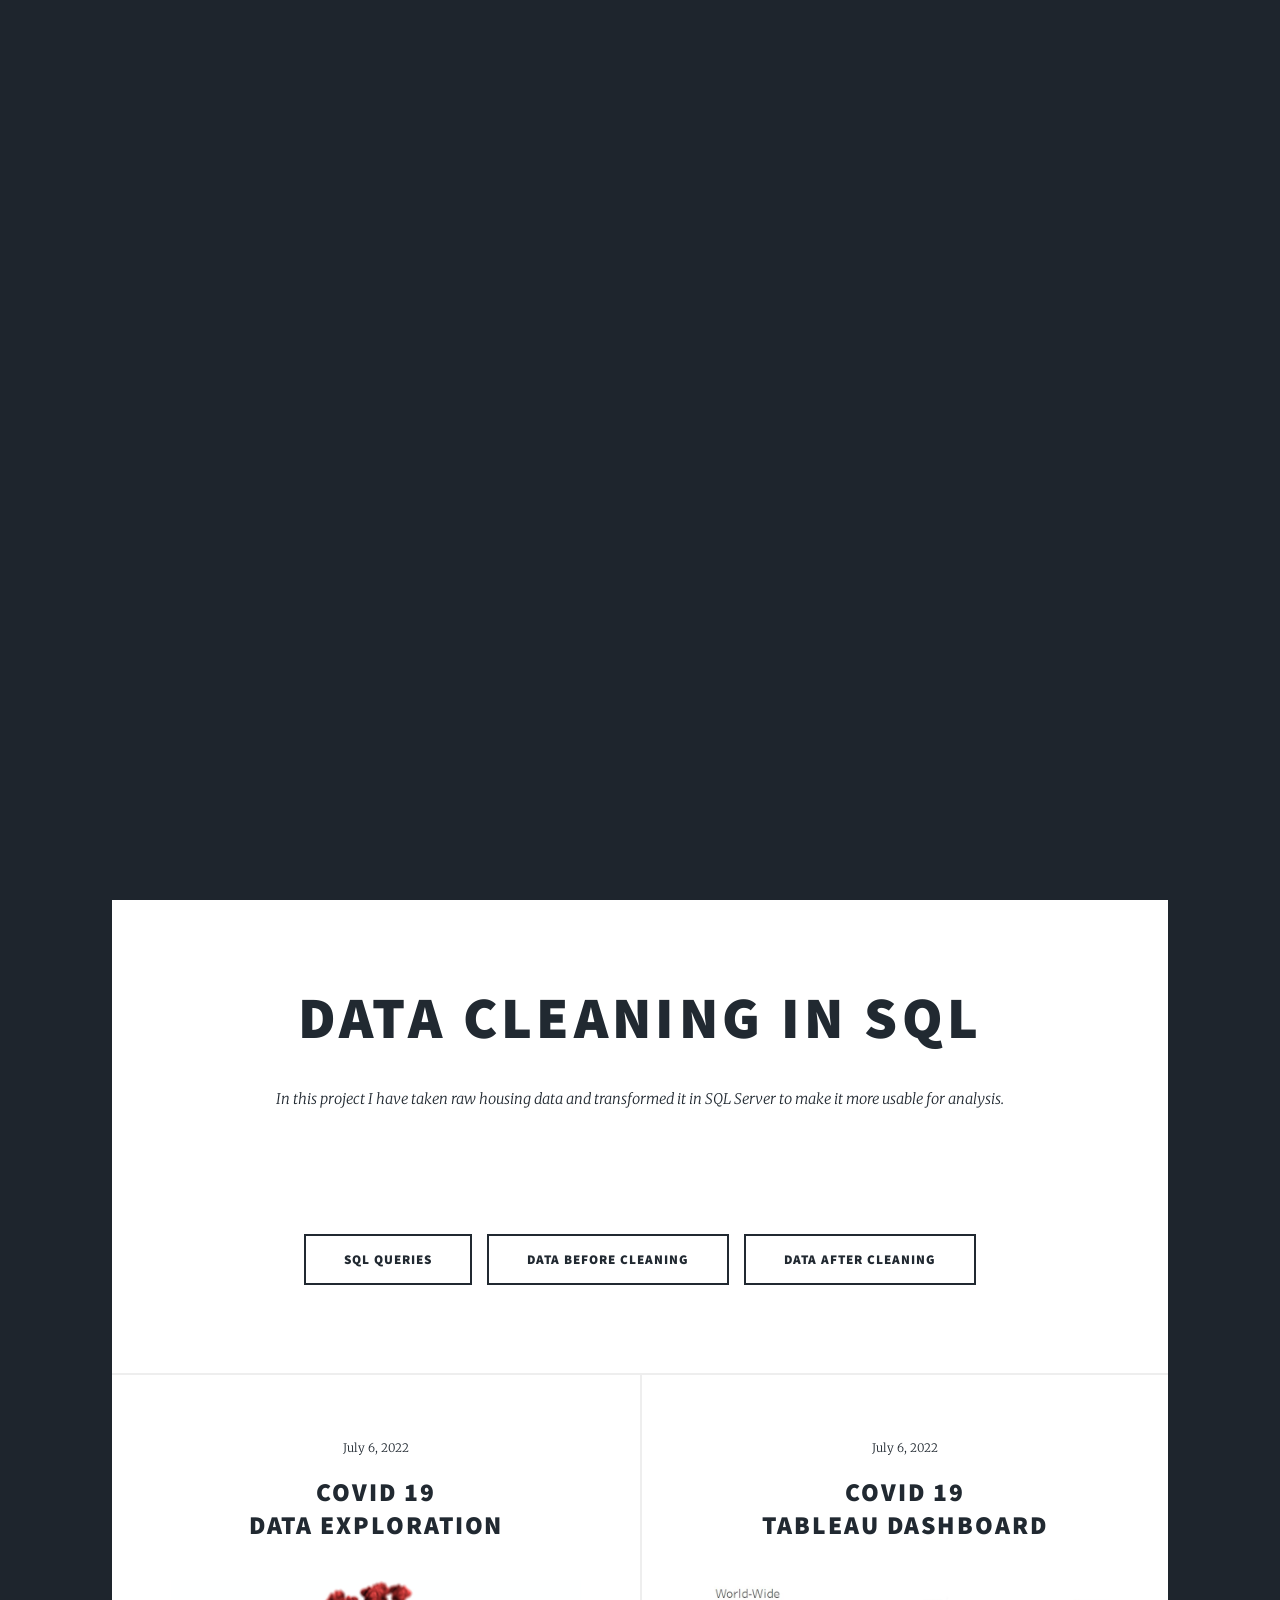
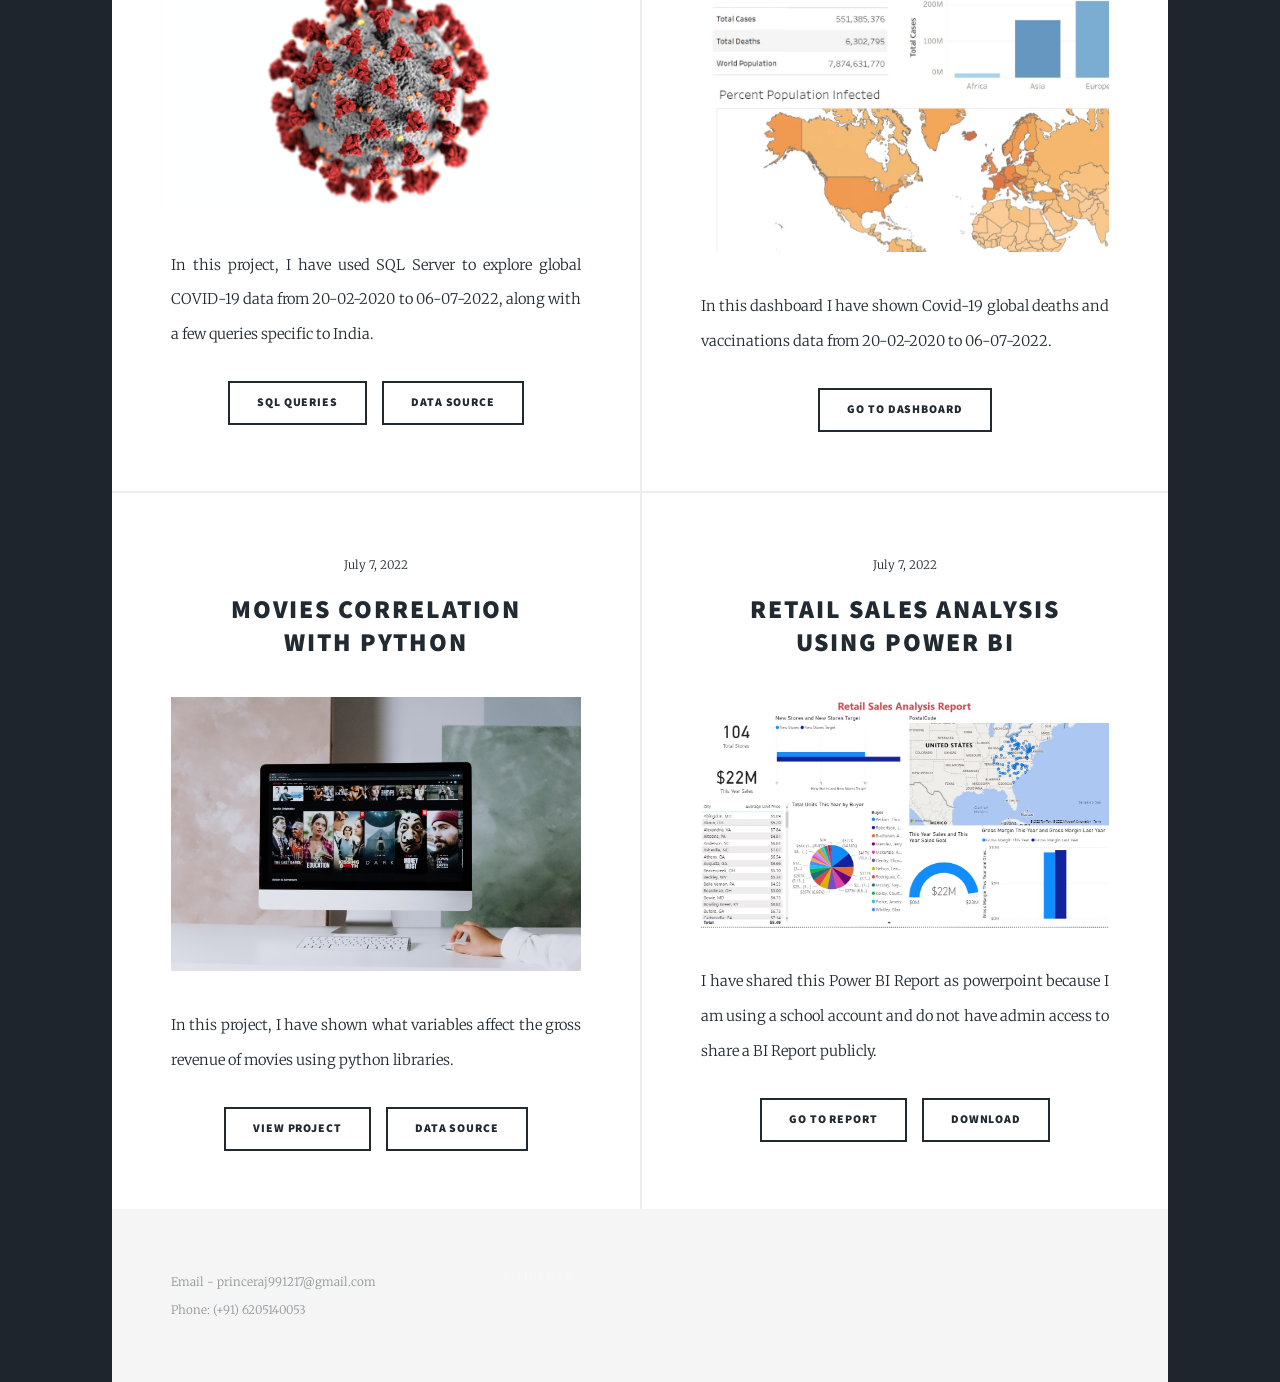
==== commit face4912: "Adding 5th Project" ====
--- a/index.html
+++ b/index.html
@@ -126,6 +126,23 @@
 											class="button">Data source</a></li>
 									</ul>
 								</article>
+								<article>
+									<header>
+										<span class="date">July 7, 2022</span>
+										<h2><a href="https://docs.google.com/presentation/d/1_WlQdpsPegvchxNP8cdd34Z1vBG2CnNP/edit?usp=sharing&ouid=101515959047833292732&rtpof=true&sd=true">
+										Retail  Sales Analysis<br />
+										using Power BI</a></h2>
+									</header>
+									<a href="https://docs.google.com/presentation/d/1_WlQdpsPegvchxNP8cdd34Z1vBG2CnNP/edit?usp=sharing&ouid=101515959047833292732&rtpof=true&sd=true" 
+									class="image fit"><img src="images/pic05.jpg" alt="" /></a>
+									<p>I have shared this Power BI Report as powerpoint because I am using a school account and do not have admin access to share a BI Report publicly.</p>
+									<ul class="actions special">
+										<li><a href="https://docs.google.com/presentation/d/1_WlQdpsPegvchxNP8cdd34Z1vBG2CnNP/edit?usp=sharing&ouid=101515959047833292732&rtpof=true&sd=true" 
+											class="button">Go to report</a></li>
+										<li><a href="https://github.com/prince-raj-17/data_analysis_portfolio_projects_source/blob/master/Reatail_Sales_Analysis.pptx" 
+											class="button">download</a></li>
+									</ul>
+								</article>
 							</section>
 
 						<!-- Footer -->
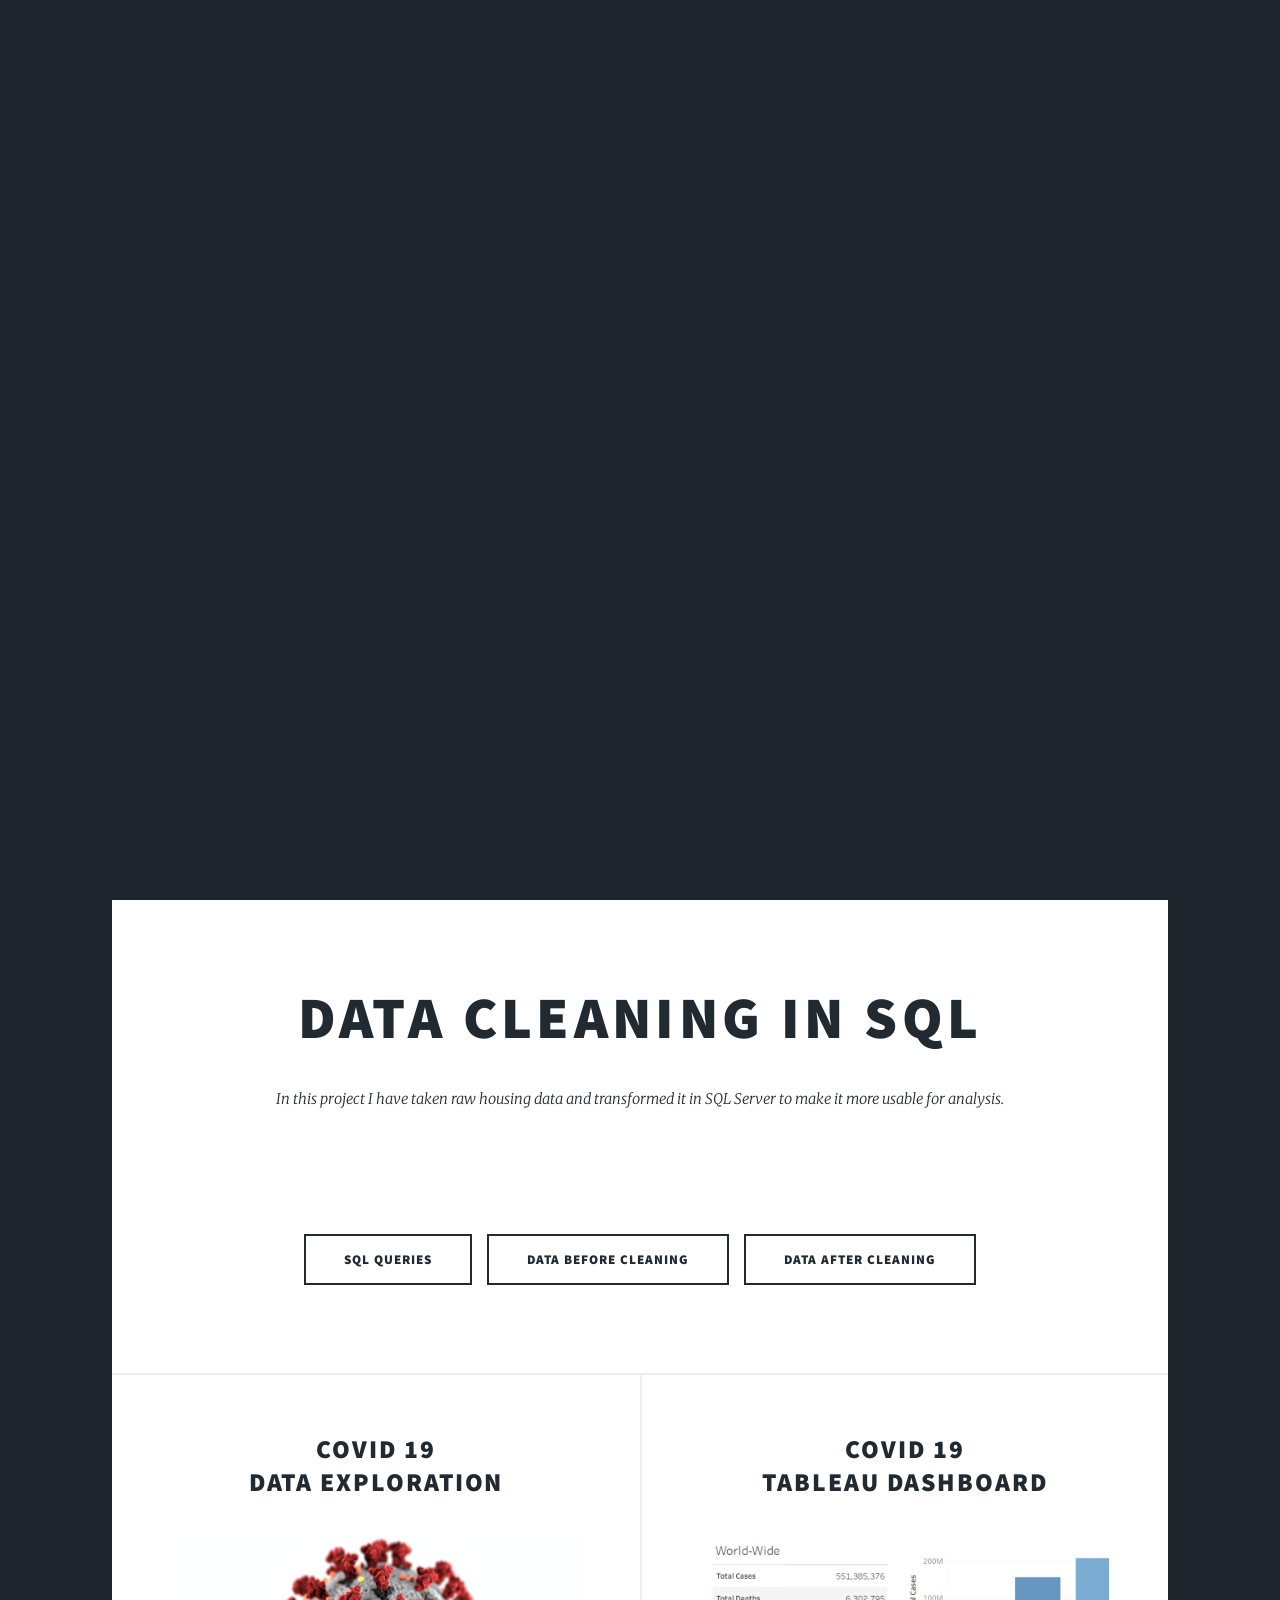
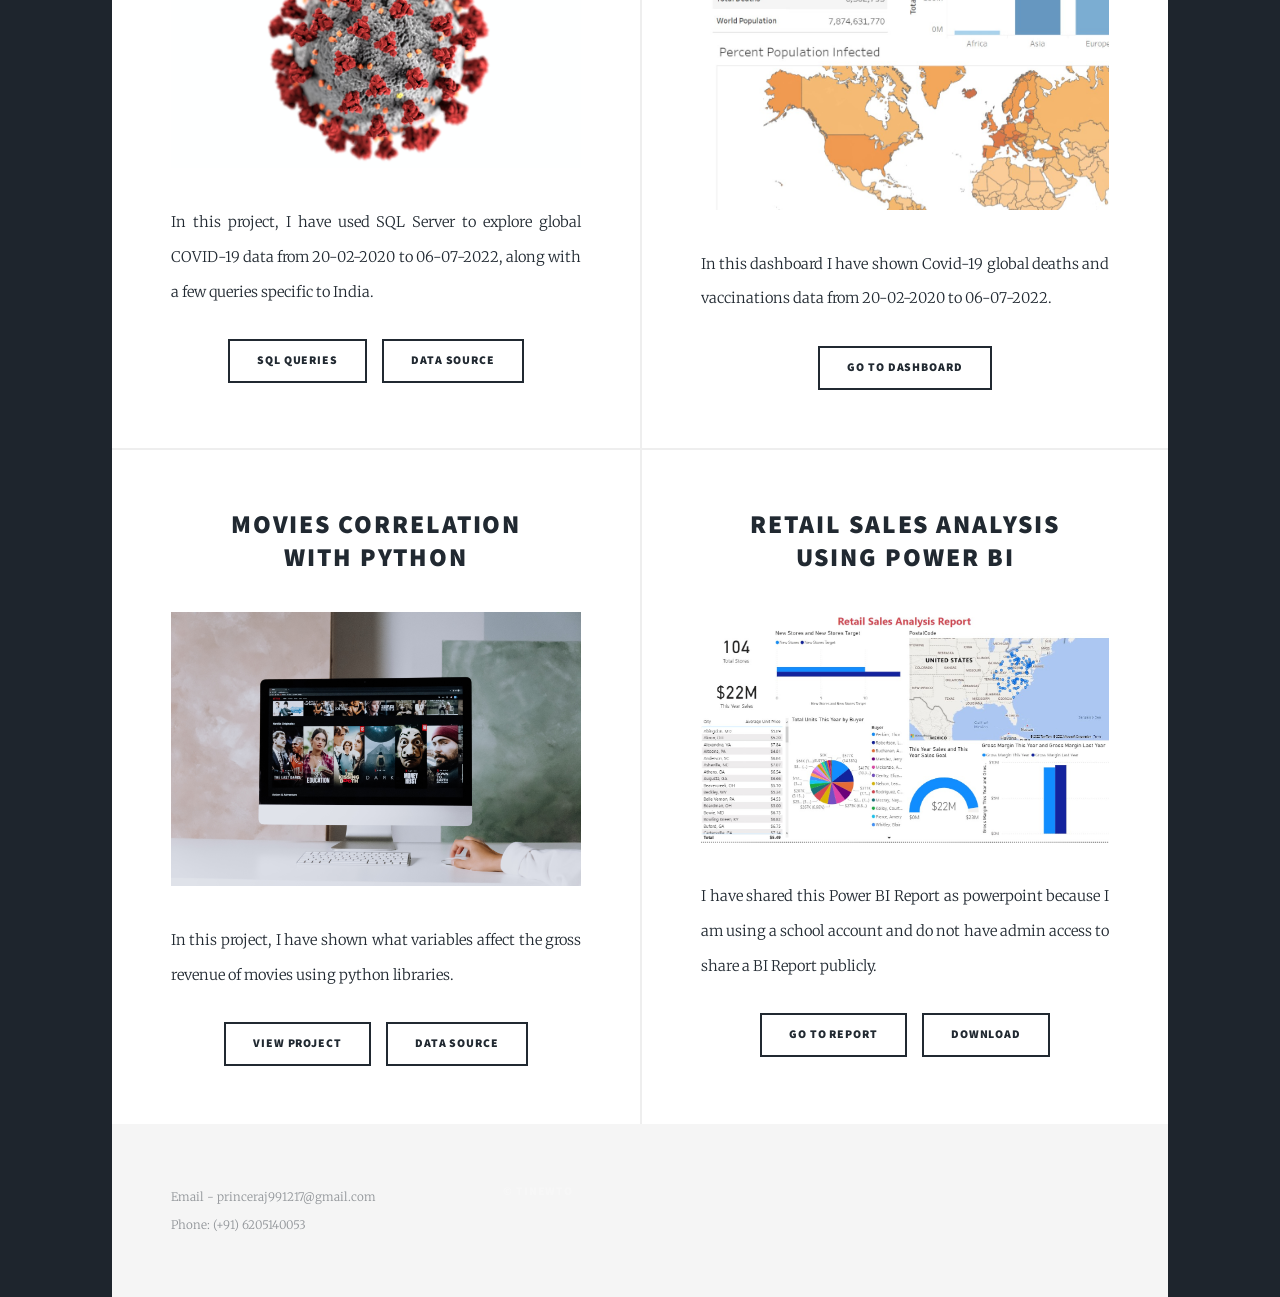
==== commit 3d4c9464: "removed date" ====
--- a/index.html
+++ b/index.html
@@ -80,7 +80,7 @@
 							<section class="posts">
 								<article>
 									<header>
-										<span class="date">July 6, 2022</span>
+										
 										<h2><a href="https://github.com/prince-raj-17/data_analysis_portfolio_projects_source/blob/master/SQLQuery_Project_1.sql">Covid 19<br />
 										Data Exploration</a></h2>
 									</header>
@@ -95,7 +95,7 @@
 								</article>
 								<article>
 									<header>
-										<span class="date">July 6, 2022</span>
+										
 										<h2><a href="https://public.tableau.com/app/profile/prince.raj6111/viz/Covid-19DashboardDeathsVaccinations/Dashboard1">
 										Covid 19<br />
 										Tableau Dashboard</a></h2>
@@ -110,7 +110,7 @@
 								</article>
 								<article>
 									<header>
-										<span class="date">July 7, 2022</span>
+										
 										<h2><a href="https://github.com/prince-raj-17/data_analysis_portfolio_projects_source/blob/master/movies_correlation-checkpoint.ipynb">
 										Movies correlation<br />
 										with python</a></h2>
@@ -128,7 +128,7 @@
 								</article>
 								<article>
 									<header>
-										<span class="date">July 7, 2022</span>
+										
 										<h2><a href="https://docs.google.com/presentation/d/1_WlQdpsPegvchxNP8cdd34Z1vBG2CnNP/edit?usp=sharing&ouid=101515959047833292732&rtpof=true&sd=true">
 										Retail  Sales Analysis<br />
 										using Power BI</a></h2>
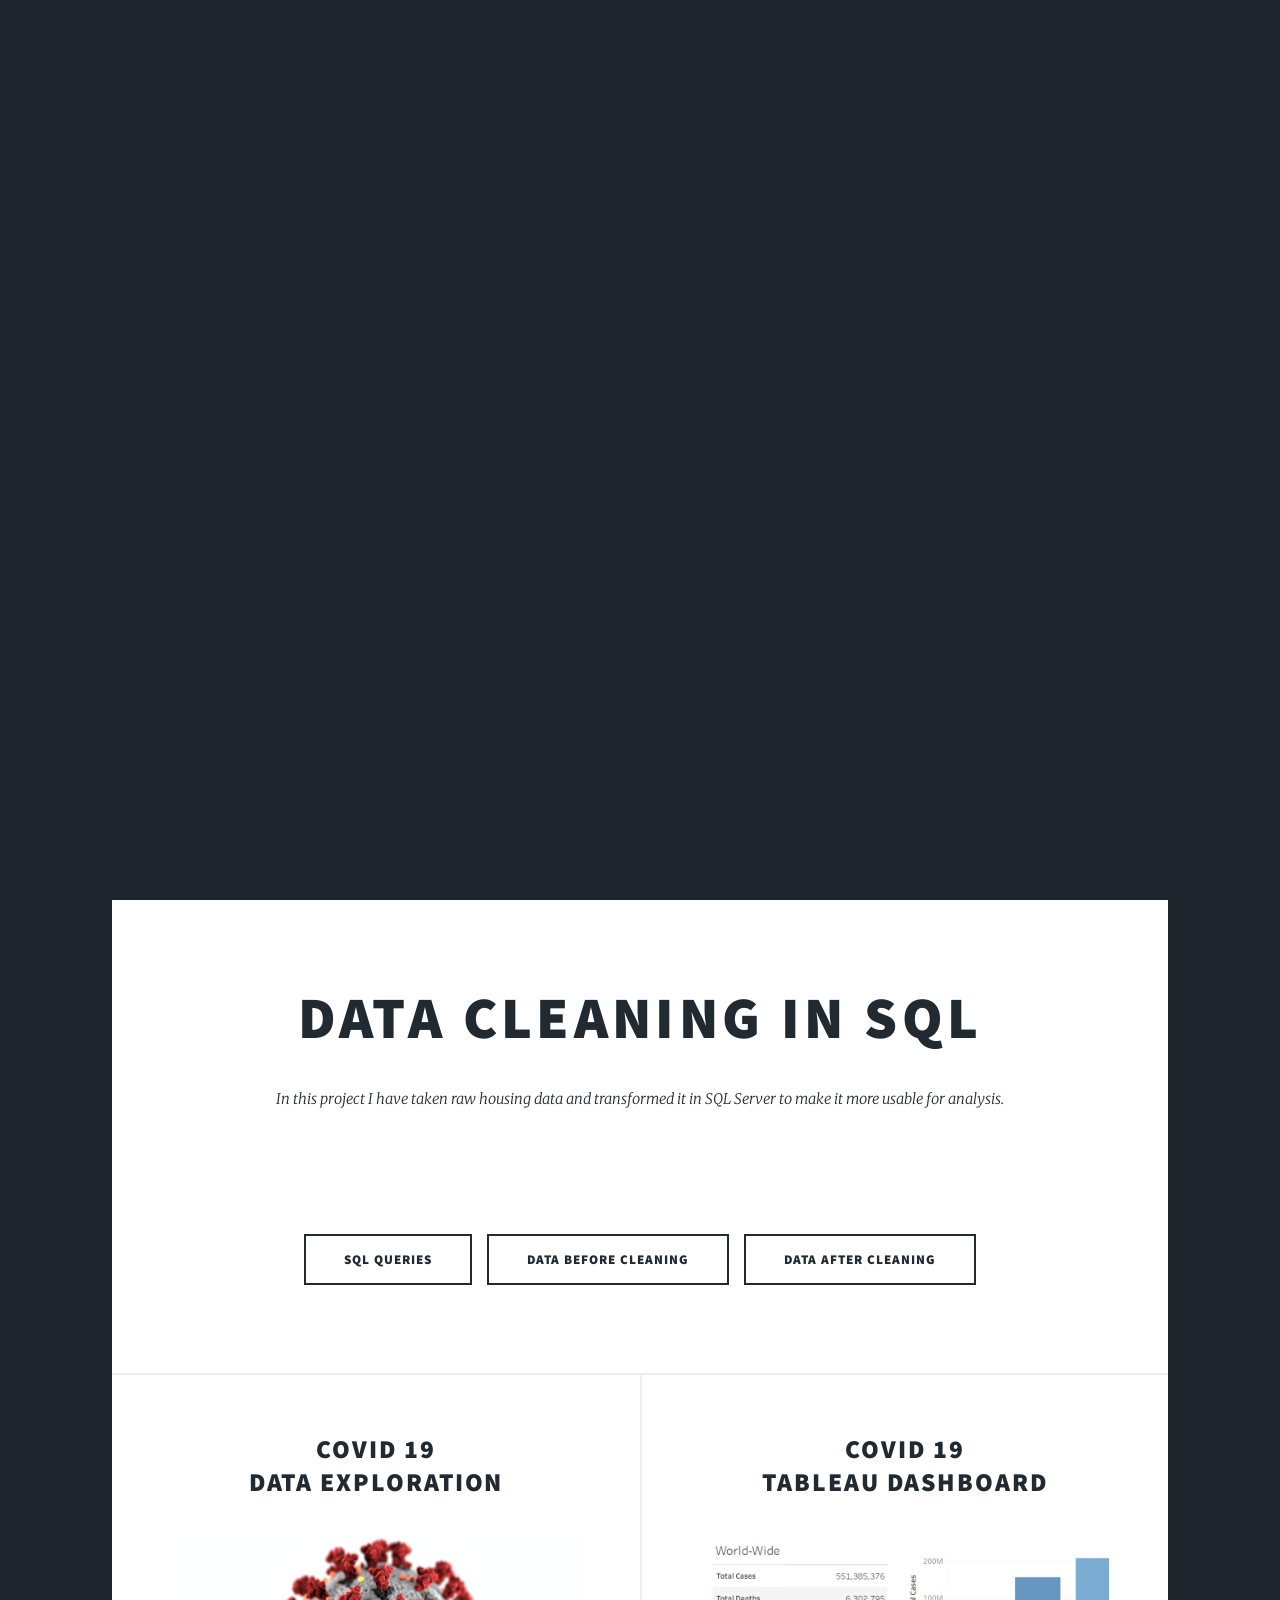
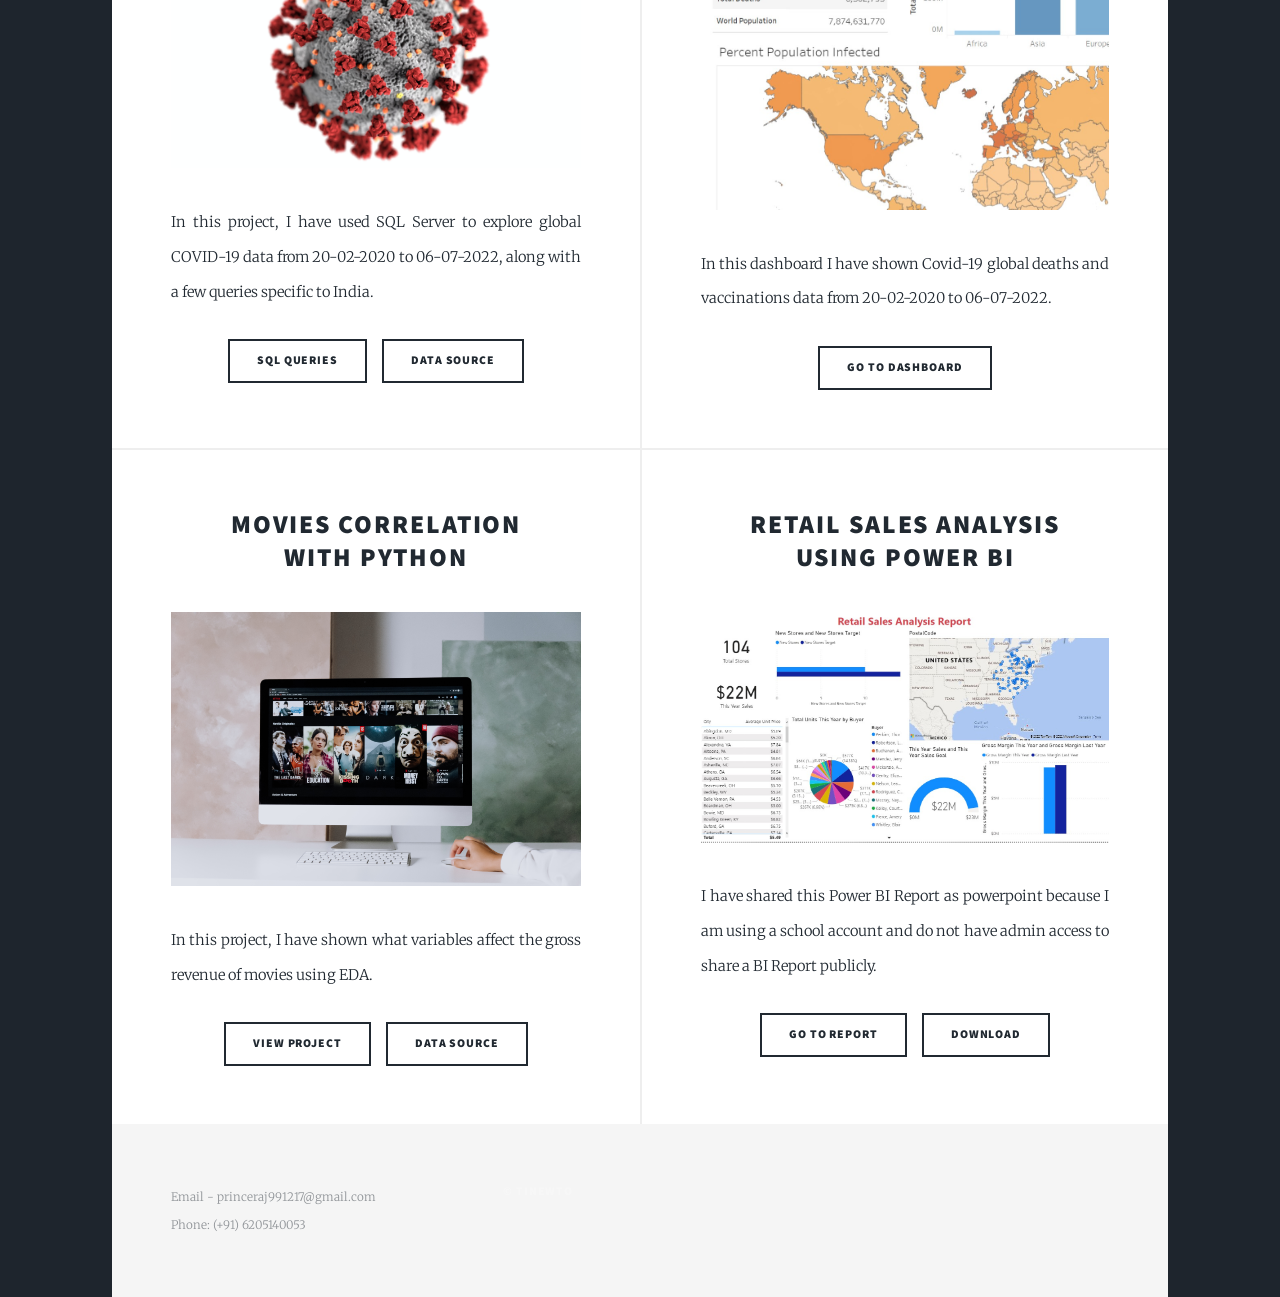
==== commit 453d22a0: "updated detail of netflix project" ====
--- a/index.html
+++ b/index.html
@@ -1,12 +1,13 @@
 <!DOCTYPE HTML>
 <!--
+	Thanks :)
 	Massively by HTML5 UP
 	html5up.net | @ajlkn
 	Free for personal and commercial use under the CCA 3.0 license (html5up.net/license)
 -->
 <html>
 	<head>
-		<title>Prince_Raj Data Analyst Portfolio</title>
+		<title>Prince_Raj Data Science Portfolio</title>
 		<meta charset="utf-8" />
 		<meta name="viewport" content="width=device-width, initial-scale=1, user-scalable=no" />
 		<link rel="stylesheet" href="assets/css/main.css" />
@@ -32,9 +33,9 @@
 				<!-- Intro -->
 					<div id="intro">
 						<h1 class= "jtp">Prince Raj<br />
-						Data Analyst Portfolio</h1>
+						Data Science Portfolio</h1>
 						<p style="background-color:rgb(6, 6, 6);">Designed by <a href="https://www.linkedin.com/in/princeraj17/">Prince Raj</a><br />
-						<a>_Skilled in SQL, Python, Tableau, Power BI, RDBMS, Django_</a></p>
+						<a>_Skilled in SQL, Excel, Python, EDA & ML, Tableau, Power BI, RDBMS, Django_</a></p>
 						<ul class="actions">
 							<li><a href="#header" class="button icon solid solo fa-arrow-down scrolly">Continue</a></li>
 						</ul>
@@ -48,7 +49,8 @@
 				<!-- Nav -->
 					<nav id="nav">
 						<ul class="links">
-							<li class="active"><a href="index.html">Projects</a></li>
+							<li class="active"><a href="index.html">Home</a></li>
+							<li><a href="generic.html">Excel</a></li>
 						</ul>
 						<ul class="icons">
 							<li><a href="https://www.linkedin.com/in/princeraj17/" class="icon brands fa-linkedin"><span class="label">linkedin</span></a></li>
@@ -117,7 +119,7 @@
 									</header>
 									<a href="https://github.com/prince-raj-17/data_analysis_portfolio_projects_source/blob/master/movies_correlation-checkpoint.ipynb" 
 									class="image fit"><img src="images/pic04.jpg" alt="" /></a>
-									<p>In this project, I have shown what variables affect the gross revenue of movies using python libraries.
+									<p>In this project, I have shown what variables affect the gross revenue of movies using EDA.
 									</p>
 									<ul class="actions special">
 										<li><a href="https://github.com/prince-raj-17/data_analysis_portfolio_projects_source/blob/master/movies_correlation-checkpoint.ipynb" 
@@ -169,9 +171,6 @@
 								Phone: (+91) 6205140053</p>
 						</section>
 							
-								
-
-
 				<!-- Copyright -->
 					<div id="copyright">
 						<p> ©	tinewto</p>
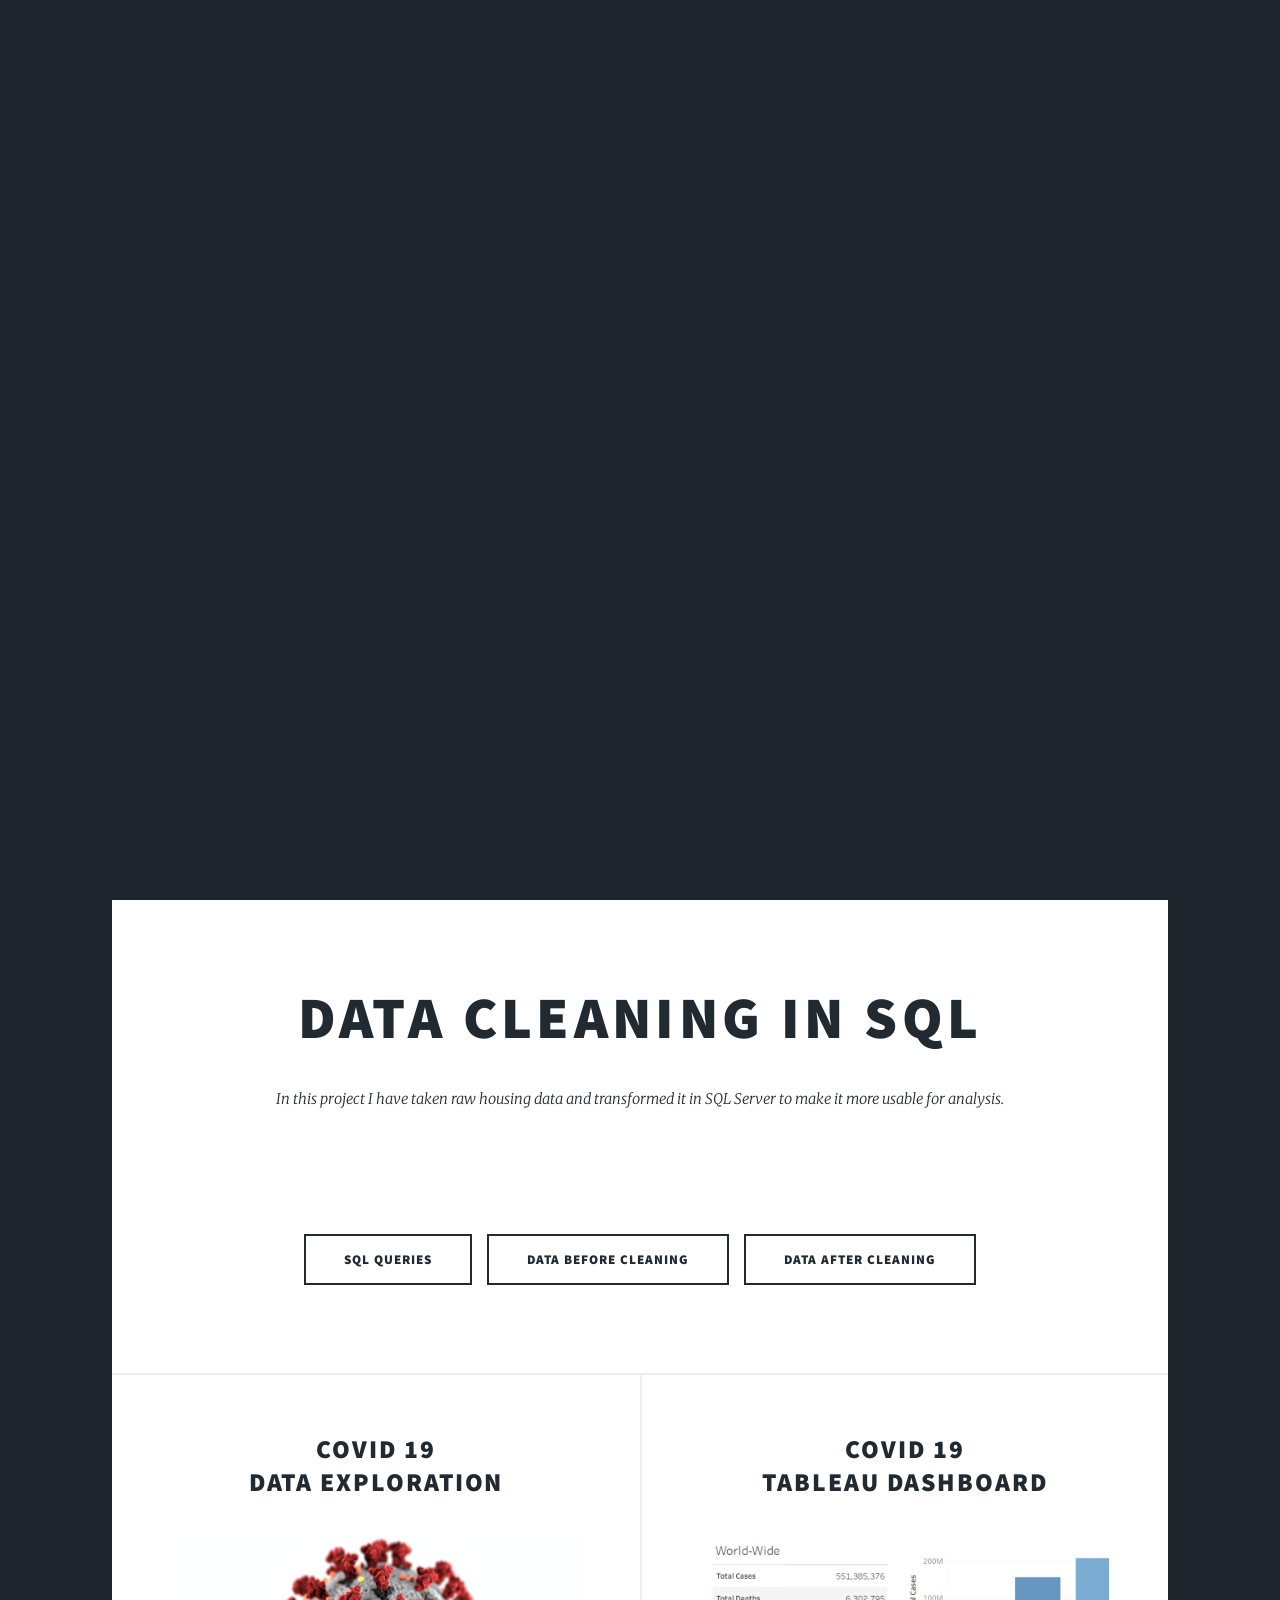
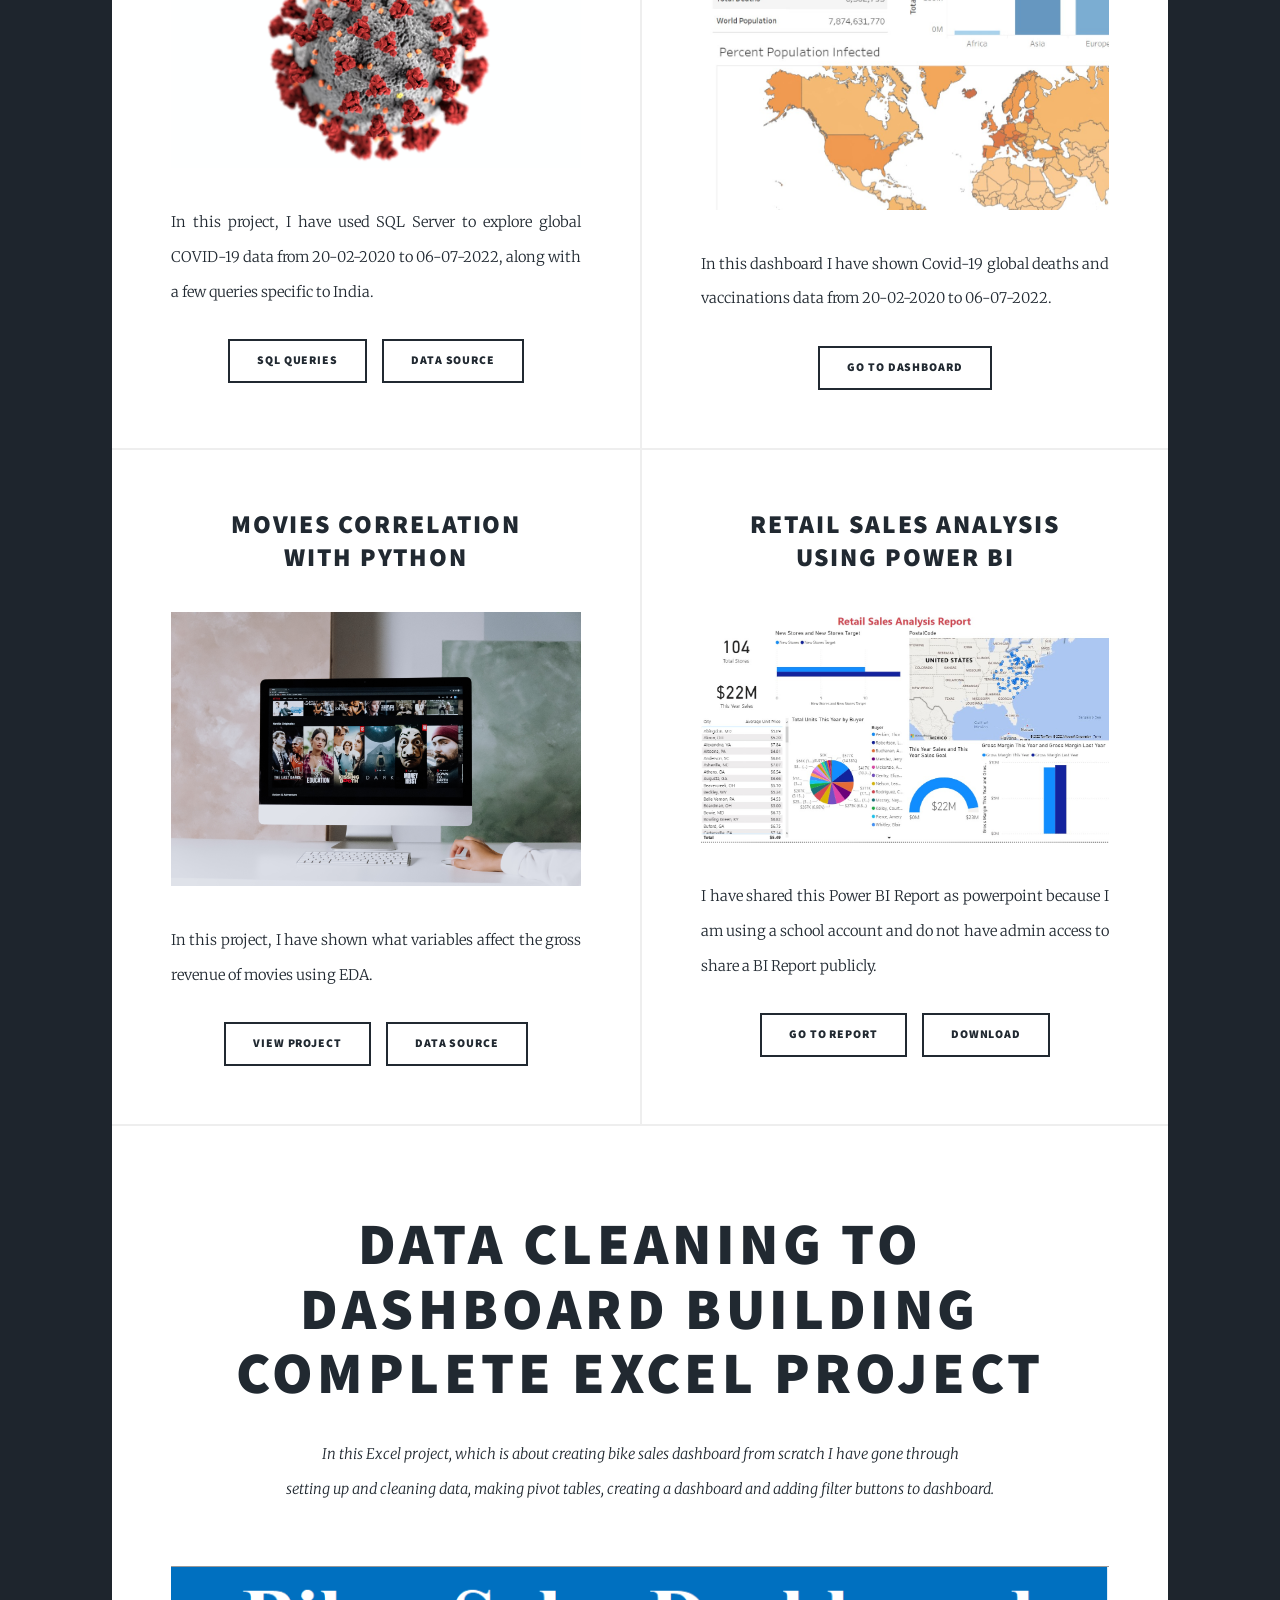
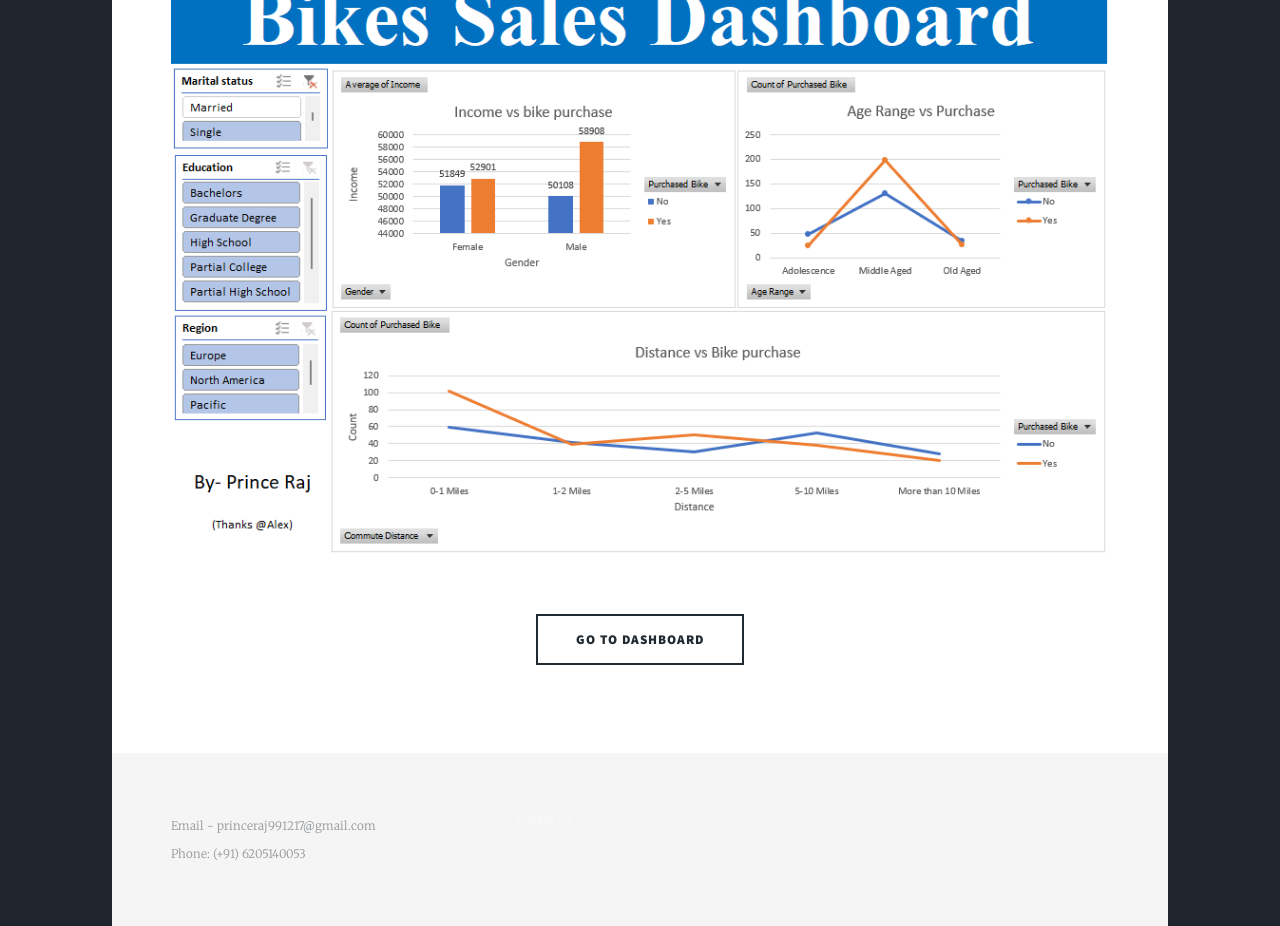
==== commit c67999d9: "added excel project" ====
--- a/index.html
+++ b/index.html
@@ -7,7 +7,7 @@
 -->
 <html>
 	<head>
-		<title>Prince_Raj Data Science Portfolio</title>
+		<title>Prince_Raj Data Analyst Portfolio</title>
 		<meta charset="utf-8" />
 		<meta name="viewport" content="width=device-width, initial-scale=1, user-scalable=no" />
 		<link rel="stylesheet" href="assets/css/main.css" />
@@ -33,7 +33,7 @@
 				<!-- Intro -->
 					<div id="intro">
 						<h1 class= "jtp">Prince Raj<br />
-						Data Science Portfolio</h1>
+						Data Analyst Portfolio</h1>
 						<p style="background-color:rgb(6, 6, 6);">Designed by <a href="https://www.linkedin.com/in/princeraj17/">Prince Raj</a><br />
 						<a>_Skilled in SQL, Excel, Python, EDA & ML, Tableau, Power BI, RDBMS, Django_</a></p>
 						<ul class="actions">
@@ -50,7 +50,6 @@
 					<nav id="nav">
 						<ul class="links">
 							<li class="active"><a href="index.html">Home</a></li>
-							<li><a href="generic.html">Excel</a></li>
 						</ul>
 						<ul class="icons">
 							<li><a href="https://www.linkedin.com/in/princeraj17/" class="icon brands fa-linkedin"><span class="label">linkedin</span></a></li>
@@ -147,28 +146,27 @@
 								</article>
 							</section>
 
-						<!-- Footer -->
-							<!--footer>
-								<div class="pagination">
-									<a href="#" class="previous">Prev</a>
-									a href="#" class="page active">1</a>
-									<a href="#" class="page">2</a>
-									<a href="#" class="page">3</a>
-									<span class="extra">&hellip;</span>
-									<a href="#" class="page">8</a>
-									<a href="#" class="page">9</a>
-									<a href="#" class="page">10</a>
-									<a href="#" class="next">Next</a>
-								</div>
-							</footer-->
-
+						<!-- Footer Featured Post -->
+						<article class="post featured">
+							<header class="major">
+								<h2><a href="https://1drv.ms/x/s!ArOmZnYiphJ9o0cFF-sPhtEfYJgQ">Data Cleaning to Dashboard building<br />
+								Complete Excel Project	</a></h2>									
+								<p>In this Excel project, which is about creating bike sales dashboard from scratch I have gone through <br /> 
+									setting up and cleaning data, making pivot tables, creating a dashboard and adding filter buttons to dashboard.</p>
+							</header>
+							<a href="https://1drv.ms/x/s!ArOmZnYiphJ9o0cFF-sPhtEfYJgQ" class="image main"><img src="images/excel/ex01.png" alt="" /></a>
+							<ul class="actions special">
+								<li><a href="https://1drv.ms/x/s!ArOmZnYiphJ9o0cFF-sPhtEfYJgQ" 
+									class="button large">Go to Dashboard</a></li>
+							</ul>
+						</article>
 					</div>
 
 				<!-- Footer -->
 					<footer id="footer">
 						<section>
-							<p>Email - princeraj991217@gmail.com<br />
-								Phone: (+91) 6205140053</p>
+								<p>Email - princeraj991217@gmail.com <br/>
+								Phone: (+91) 6205140053 </p>
 						</section>
 							
 				<!-- Copyright -->
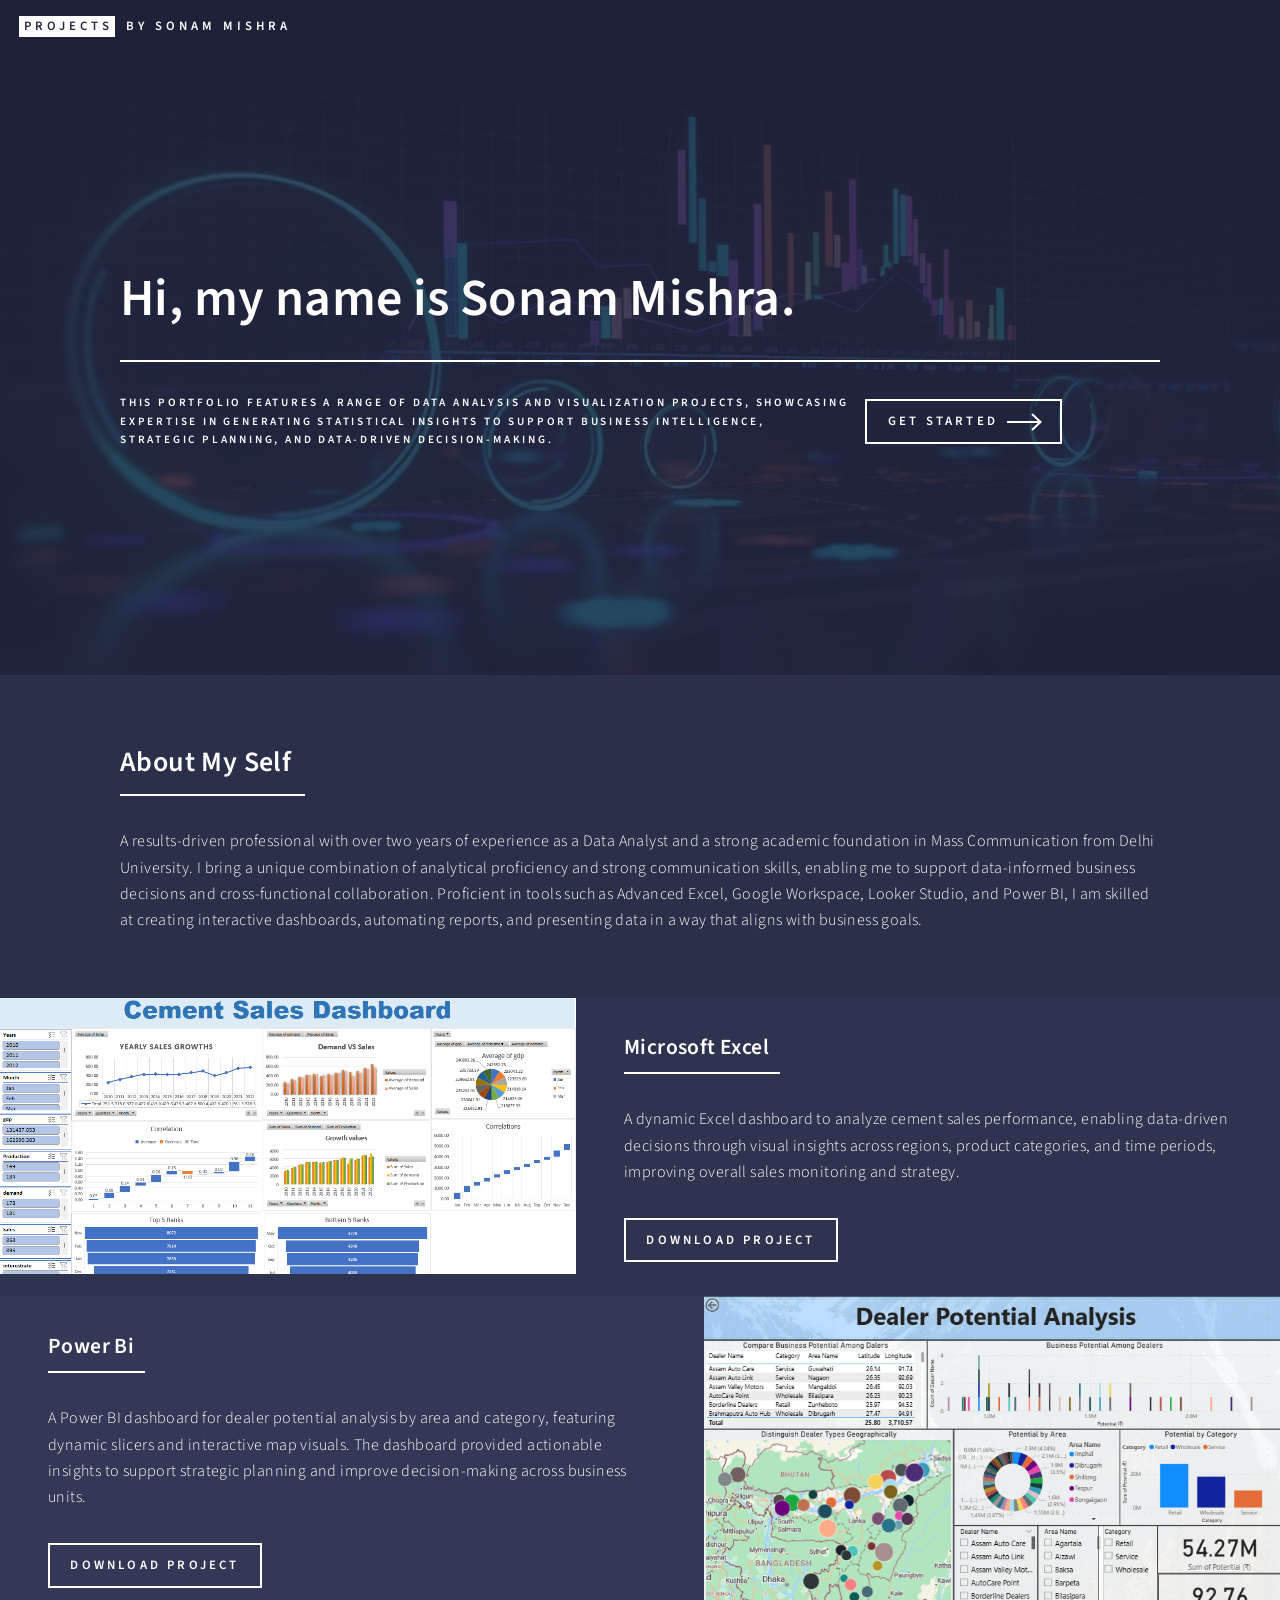
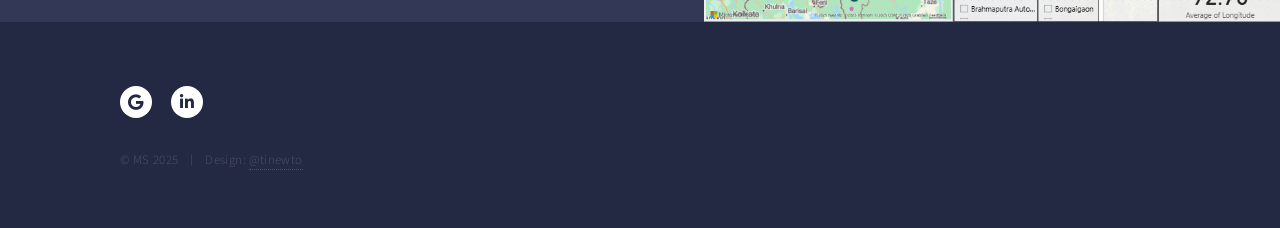
==== commit 51483ddc: "Add files via upload" ====
--- a/index.html
+++ b/index.html
@@ -1,185 +1,144 @@
 <!DOCTYPE HTML>
 <!--
-	Thanks :)
-	Massively by HTML5 UP
+	Forty by HTML5 UP
 	html5up.net | @ajlkn
 	Free for personal and commercial use under the CCA 3.0 license (html5up.net/license)
 -->
 <html>
 	<head>
-		<title>Prince_Raj Data Analyst Portfolio</title>
+		<title>Landing - Data Analyst Portfolio</title>
 		<meta charset="utf-8" />
 		<meta name="viewport" content="width=device-width, initial-scale=1, user-scalable=no" />
 		<link rel="stylesheet" href="assets/css/main.css" />
 		<noscript><link rel="stylesheet" href="assets/css/noscript.css" /></noscript>
-
-		<style>   
-			h1{  
-			text-align: center;  
-			}  
-			.jtp {   
-				color: white; 
-            	font-size: 50px; 
-				-webkit-text-stroke-width: 2px;   
-				-webkit-text-stroke-color: rgb(19, 19, 19);   
-			}   
-		</style>  
 	</head>
 	<body class="is-preload">
 
 		<!-- Wrapper -->
-			<div id="wrapper" class="fade-in">
-
-				<!-- Intro -->
-					<div id="intro">
-						<h1 class= "jtp">Prince Raj<br />
-						Data Analyst Portfolio</h1>
-						<p style="background-color:rgb(6, 6, 6);">Designed by <a href="https://www.linkedin.com/in/princeraj17/">Prince Raj</a><br />
-						<a>_Skilled in SQL, Excel, Python, EDA & ML, Tableau, Power BI, RDBMS, Django_</a></p>
-						<ul class="actions">
-							<li><a href="#header" class="button icon solid solo fa-arrow-down scrolly">Continue</a></li>
-						</ul>
-					</div>
+			<div id="wrapper">
 
 				<!-- Header -->
-					<header id="header">
-						<a href="index.html" class="logo">Portfolio</a>
+					<header id="header" class="alt">
+						<a href="index.html" class="logo"><strong>Projects</strong> <span>by Sonam Mishra</span></a>
 					</header>
 
-				<!-- Nav -->
-					<nav id="nav">
-						<ul class="links">
-							<li class="active"><a href="index.html">Home</a></li>
-						</ul>
-						<ul class="icons">
-							<li><a href="https://www.linkedin.com/in/princeraj17/" class="icon brands fa-linkedin"><span class="label">linkedin</span></a></li>
-							<li><a href="https://github.com/prince-raj-17" class="icon brands fa-github"><span class="label">GitHub</span></a></li>
-						</ul>
-					</nav>
+				<!-- Banner -->
+					<section id="banner" class="major">
+						<div class="inner">
+							<header class="major">
+								<h1>Hi, my name is Sonam Mishra.</h1>
+							</header>
+							<div class="content">
+								<p>This portfolio features a range of data analysis and visualization projects, showcasing <br/>
+									expertise in generating statistical insights to support business intelligence, <br/>
+									strategic planning, and data-driven decision-making.
+								</p>
+								<ul class="actions">
+									<li><a href="#one" class="button next scrolly">Get started</a></li>
+								</ul>
+							</div>
+						</div>
+					</section>
 
 				<!-- Main -->
 					<div id="main">
 
-						<!-- Featured Post -->
-							<article class="post featured">
-								<header class="major">
-									<h2><a href="https://github.com/prince-raj-17/data_analysis_portfolio_projects_source/blob/master/SQLQuery_Project_3.sql">Data Cleaning in SQL</a></h2>									
-									<p>In this project I have taken raw housing data and transformed it in SQL Server to make it more usable for analysis.</p>
-								</header>
-								<a href="https://github.com/prince-raj-17/data_analysis_portfolio_projects_source/blob/master/SQLQuery_Project_3.sql" class="image main"><img src="images/pic01.jpg" alt="" /></a>
-								<ul class="actions special">
-									<li><a href="https://github.com/prince-raj-17/data_analysis_portfolio_projects_source/blob/master/SQLQuery_Project_3.sql" 
-										class="button large">SQL Queries</a></li>
-									<li><a href="https://github.com/prince-raj-17/data_analysis_portfolio_projects_source/blob/master/Initial%20NH%20Data%20for%20Data%20Cleaning.xlsx" 
-										class="button large">Data before Cleaning</a></li>
-									<li><a href="https://github.com/prince-raj-17/data_analysis_portfolio_projects_source/blob/master/NH%20Data%20after%20Cleaning.xlsx" 
-										class="button large">Data after Cleaning</a></li>
-								</ul>
-							</article>
-
-						<!-- Posts -->
-							<section class="posts">
-								<article>
-									<header>
-										
-										<h2><a href="https://github.com/prince-raj-17/data_analysis_portfolio_projects_source/blob/master/SQLQuery_Project_1.sql">Covid 19<br />
-										Data Exploration</a></h2>
+						<!-- One -->
+							<section id="one">
+								<div class="inner">
+									<header class="major">
+										<h2>About My Self</h2>
 									</header>
-									<a href="https://github.com/prince-raj-17/data_analysis_portfolio_projects_source/blob/master/SQLQuery_Project_1.sql" class="image fit"><img src="images/pic02.jpg" alt="" /></a>
-									<p>In this project, I have used SQL Server to explore global COVID-19 data from 20-02-2020 to 06-07-2022, along with a few queries specific to India.</p>
-									<ul class="actions special">
-										<li><a href="https://github.com/prince-raj-17/data_analysis_portfolio_projects_source/blob/master/SQLQuery_Project_1.sql" 
-											class="button">SQL Queries</a></li>
-										<li><a href="https://ourworldindata.org/covid-deaths" 
-											class="button">Data Source</a></li>
-									</ul>
-								</article>
-								<article>
-									<header>
-										
-										<h2><a href="https://public.tableau.com/app/profile/prince.raj6111/viz/Covid-19DashboardDeathsVaccinations/Dashboard1">
-										Covid 19<br />
-										Tableau Dashboard</a></h2>
-									</header>
-									<a href="https://public.tableau.com/app/profile/prince.raj6111/viz/Covid-19DashboardDeathsVaccinations/Dashboard1" 
-									class="image fit"><img src="images/pic03.jpg" alt="" /></a>
-									<p>In this dashboard I have shown Covid-19 global deaths and vaccinations data from 20-02-2020 to 06-07-2022.</p>
-									<ul class="actions special">
-										<li><a href="https://public.tableau.com/app/profile/prince.raj6111/viz/Covid-19DashboardDeathsVaccinations/Dashboard1" 
-											class="button">Go to Dashboard</a></li>
-									</ul>
-								</article>
-								<article>
-									<header>
-										
-										<h2><a href="https://github.com/prince-raj-17/data_analysis_portfolio_projects_source/blob/master/movies_correlation-checkpoint.ipynb">
-										Movies correlation<br />
-										with python</a></h2>
-									</header>
-									<a href="https://github.com/prince-raj-17/data_analysis_portfolio_projects_source/blob/master/movies_correlation-checkpoint.ipynb" 
-									class="image fit"><img src="images/pic04.jpg" alt="" /></a>
-									<p>In this project, I have shown what variables affect the gross revenue of movies using EDA.
+									<p>A results-driven professional with over two years of experience as a Data Analyst 
+										and a strong academic foundation in Mass Communication from Delhi University. 
+										I bring a unique combination of analytical proficiency and strong communication skills, 
+										enabling me to support data-informed business decisions and cross-functional collaboration.
+										Proficient in tools such as Advanced Excel, Google Workspace, Looker Studio, and Power BI, 
+										I am skilled at creating interactive dashboards, automating reports, and 
+										presenting data in a way that aligns with business goals.
 									</p>
-									<ul class="actions special">
-										<li><a href="https://github.com/prince-raj-17/data_analysis_portfolio_projects_source/blob/master/movies_correlation-checkpoint.ipynb" 
-											class="button">View Project</a></li>
-										<li><a href="https://www.kaggle.com/datasets/danielgrijalvas/movies?resource=download" 
-											class="button">Data source</a></li>
-									</ul>
-								</article>
-								<article>
-									<header>
-										
-										<h2><a href="https://docs.google.com/presentation/d/1_WlQdpsPegvchxNP8cdd34Z1vBG2CnNP/edit?usp=sharing&ouid=101515959047833292732&rtpof=true&sd=true">
-										Retail  Sales Analysis<br />
-										using Power BI</a></h2>
-									</header>
-									<a href="https://docs.google.com/presentation/d/1_WlQdpsPegvchxNP8cdd34Z1vBG2CnNP/edit?usp=sharing&ouid=101515959047833292732&rtpof=true&sd=true" 
-									class="image fit"><img src="images/pic05.jpg" alt="" /></a>
-									<p>I have shared this Power BI Report as powerpoint because I am using a school account and do not have admin access to share a BI Report publicly.</p>
-									<ul class="actions special">
-										<li><a href="https://docs.google.com/presentation/d/1_WlQdpsPegvchxNP8cdd34Z1vBG2CnNP/edit?usp=sharing&ouid=101515959047833292732&rtpof=true&sd=true" 
-											class="button">Go to report</a></li>
-										<li><a href="https://github.com/prince-raj-17/data_analysis_portfolio_projects_source/blob/master/Reatail_Sales_Analysis.pptx" 
-											class="button">download</a></li>
-									</ul>
-								</article>
+								</div>
 							</section>
 
-						<!-- Footer Featured Post -->
-						<article class="post featured">
-							<header class="major">
-								<h2><a href="https://1drv.ms/x/s!ArOmZnYiphJ9o0cFF-sPhtEfYJgQ">Data Cleaning to Dashboard building<br />
-								Complete Excel Project	</a></h2>									
-								<p>In this Excel project, which is about creating bike sales dashboard from scratch I have gone through <br /> 
-									setting up and cleaning data, making pivot tables, creating a dashboard and adding filter buttons to dashboard.</p>
-							</header>
-							<a href="https://1drv.ms/x/s!ArOmZnYiphJ9o0cFF-sPhtEfYJgQ" class="image main"><img src="images/excel/ex01.png" alt="" /></a>
-							<ul class="actions special">
-								<li><a href="https://1drv.ms/x/s!ArOmZnYiphJ9o0cFF-sPhtEfYJgQ" 
-									class="button large">Go to Dashboard</a></li>
-							</ul>
-						</article>
+						<!-- Two -->
+							<section id="two" class="spotlights">
+								<section>
+									<a class="image">
+										<img src="images/pic01.png" alt="" data-position="center center" />
+									</a>
+									<div class="content">
+										<div class="inner">
+											<header class="major">
+												<h3>Microsoft Excel</h3>
+											</header>
+												<p>A dynamic Excel dashboard to analyze cement sales performance, 
+													enabling data-driven decisions through visual insights across regions, 
+													product categories, and time periods, improving overall sales monitoring and strategy.
+												</p>
+											<ul class="actions">
+												<li><a href="https://github.com/prince-raj-17/Data_Analyst_Portfolio/blob/master/cement%20sales%20excel%20project.xlsx" class="button">Download Project</a></li>
+											</ul>
+										</div>
+									</div>
+								</section>
+								<section>
+									<a class="image">
+										<img src="images/pic02.png" alt="" data-position="top center" />
+									</a>
+									<div class="content">
+										<div class="inner">
+											<header class="major">
+												<h3>Power Bi</h3>
+											</header>
+												<p>A Power BI dashboard for dealer potential analysis by area and category, 
+													featuring dynamic slicers and interactive map visuals. 
+													The dashboard provided actionable insights to support strategic planning and 
+													improve decision-making across business units.
+												</p>
+											<ul class="actions">
+												<li><a href="https://github.com/prince-raj-17/Data_Analyst_Portfolio/blob/master/dealer%20potential%20power%20bi%20project.pbix" class="button">Download Project</a></li>
+											</ul>
+										</div>
+									</div>
+								</section>
+								<!-- <section>
+									<a class="image">
+										<img src="images/pic10.jpg" alt="" data-position="25% 25%" />
+									</a>
+									<div class="content">
+										<div class="inner">
+											<header class="major">
+												<h3>Looker Studio</h3>
+											</header>
+											<p>Nullam et orci eu lorem consequat tincidunt vivamus et sagittis magna sed nunc rhoncus condimentum sem. In efficitur ligula tate urna. Maecenas massa sed magna lacinia magna pellentesque lorem ipsum dolor. Nullam et orci eu lorem consequat tincidunt. Vivamus et sagittis tempus.</p>
+											<ul class="actions">
+												<li><a href="index.html" class="button">Learn more</a></li>
+											</ul>
+										</div>
+									</div>
+								</section> -->
+							</section>
 					</div>
 
 				<!-- Footer -->
 					<footer id="footer">
-						<section>
-								<p>Email - princeraj991217@gmail.com <br/>
-								Phone: (+91) 6205140053 </p>
-						</section>
-							
-				<!-- Copyright -->
-					<div id="copyright">
-						<p> ©	tinewto</p>
-					</div>
+						<div class="inner">
+							<ul class="icons">
+								<li><a href="mailto:sonam2532002@gmail.com" class="icon brands alt fa-google"><span class="label">Gmail</span></a></li>
+								<li><a href="https://www.linkedin.com/in/sonam-mishra-81b499319/" class="icon brands alt fa-linkedin-in"><span class="label">LinkedIn</span></a></li>
+							</ul>
+							<ul class="copyright">
+								<li>&copy; MS 2025</li><li>Design: <a>@tinewto</a></li>
+							</ul>
+						</div>
+					</footer>
 
 			</div>
 
 		<!-- Scripts -->
 			<script src="assets/js/jquery.min.js"></script>
+			<script src="assets/js/jquery.scrolly.min.js"></script>
 			<script src="assets/js/jquery.scrollex.min.js"></script>
-			<script src="assets/js/jquery.scrolly.min.js"></script>
 			<script src="assets/js/browser.min.js"></script>
 			<script src="assets/js/breakpoints.min.js"></script>
 			<script src="assets/js/util.js"></script>
--- a/assets/css/main.css
+++ b/assets/css/main.css
@@ -1,10 +1,10 @@
 @import url(fontawesome-all.min.css);
-@import url("https://fonts.googleapis.com/css?family=Merriweather:300,700,300italic,700italic|Source+Sans+Pro:900");
-
-/*
-	Massively by HTML5 UP
-	html5up.net | @ajlkn
-	Free for personal and commercial use under the CCA 3.0 license (html5up.net/license)
+@import url("https://fonts.googleapis.com/css?family=Source+Sans+Pro:300,300italic,600,600italic");
+
+/*
+	Forty by HTML5 UP
+	html5up.net | @ajlkn
+	Free for personal and commercial use under the CCA 3.0 license (html5up.net/license)
 */
 
 html, body, div, span, applet, object,
@@ -99,7 +99,7 @@
 	}
 
 	body {
-		background-color: #1e252d;
+		background: #242943;
 	}
 
 		body.is-preload *, body.is-preload *:before, body.is-preload *:after {
@@ -115,59 +115,60 @@
 
 /* Type */
 
-	html {
-		font-size: 16pt;
+	body, input, select, textarea {
+		color: #ffffff;
+		font-family: "Source Sans Pro", Helvetica, sans-serif;
+		font-size: 17pt;
+		font-weight: 300;
+		letter-spacing: 0.025em;
+		line-height: 1.65;
 	}
 
 		@media screen and (max-width: 1680px) {
 
-			html {
+			body, input, select, textarea {
+				font-size: 14pt;
+			}
+
+		}
+
+		@media screen and (max-width: 1280px) {
+
+			body, input, select, textarea {
 				font-size: 12pt;
 			}
 
 		}
 
-		@media screen and (max-width: 1280px) {
-
-			html {
+		@media screen and (max-width: 360px) {
+
+			body, input, select, textarea {
 				font-size: 11pt;
 			}
 
 		}
 
-		@media screen and (max-width: 360px) {
-
-			html {
-				font-size: 10pt;
-			}
-
-		}
-
-	body {
-		color: #212931;
-	}
-
-	body, input, select, textarea {
-		font-family: "Merriweather", Georgia, serif;
-		font-weight: 300;
-		font-size: 1rem;
-		line-height: 2.375;
-	}
-
 	a {
-		-moz-transition: color 0.2s ease-in-out, background-color 0.2s ease-in-out, border-color 0.2s ease-in-out, box-shadow 0.2s ease-in-out;
-		-webkit-transition: color 0.2s ease-in-out, background-color 0.2s ease-in-out, border-color 0.2s ease-in-out, box-shadow 0.2s ease-in-out;
-		-ms-transition: color 0.2s ease-in-out, background-color 0.2s ease-in-out, border-color 0.2s ease-in-out, box-shadow 0.2s ease-in-out;
-		transition: color 0.2s ease-in-out, background-color 0.2s ease-in-out, border-color 0.2s ease-in-out, box-shadow 0.2s ease-in-out;
+		-moz-transition: color 0.2s ease-in-out, border-bottom-color 0.2s ease-in-out;
+		-webkit-transition: color 0.2s ease-in-out, border-bottom-color 0.2s ease-in-out;
+		-ms-transition: color 0.2s ease-in-out, border-bottom-color 0.2s ease-in-out;
+		transition: color 0.2s ease-in-out, border-bottom-color 0.2s ease-in-out;
 		border-bottom: dotted 1px;
+		color: inherit;
 		text-decoration: none;
 	}
 
 		a:hover {
 			border-bottom-color: transparent;
+			color: #9bf1ff !important;
+		}
+
+		a:active {
+			color: #53e3fb !important;
 		}
 
 	strong, b {
+		color: #ffffff;
 		font-weight: 600;
 	}
 
@@ -176,103 +177,110 @@
 	}
 
 	p {
-		text-align: justify;
-		margin: 0 0 2rem 0;
+		margin: 0 0 2em 0;
 	}
 
 	h1, h2, h3, h4, h5, h6 {
-		font-family: "Source Sans Pro", Helvetica, sans-serif;
-		font-weight: 900;
-		line-height: 1.5;
-		letter-spacing: 0.075em;
-		text-transform: uppercase;
-		margin: 0 0 1rem 0;
+		color: #ffffff;
+		font-weight: 600;
+		line-height: 1.65;
+		margin: 0 0 1em 0;
 	}
 
 		h1 a, h2 a, h3 a, h4 a, h5 a, h6 a {
+			color: inherit;
 			border-bottom: 0;
-			color: inherit;
-			text-decoration: none;
 		}
 
 	h1 {
-		font-size: 4rem;
-		line-height: 1.1;
-		margin: 0 0 2rem 0;
+		font-size: 2.5em;
 	}
 
 	h2 {
-		font-size: 1.75rem;
-		line-height: 1.3;
-		margin: 0 0 1.5rem 0;
+		font-size: 1.75em;
 	}
 
 	h3 {
-		font-size: 1.25rem;
-		margin: 0 0 1.5rem 0;
+		font-size: 1.35em;
 	}
 
 	h4 {
-		font-size: 1rem;
+		font-size: 1.1em;
 	}
 
 	h5 {
-		font-size: 0.9rem;
+		font-size: 0.9em;
 	}
 
 	h6 {
-		font-size: 0.8rem;
+		font-size: 0.7em;
+	}
+
+	@media screen and (max-width: 736px) {
+
+		h1 {
+			font-size: 2em;
+		}
+
+		h2 {
+			font-size: 1.5em;
+		}
+
+		h3 {
+			font-size: 1.25em;
+		}
+
 	}
 
 	sub {
-		font-size: 0.8rem;
+		font-size: 0.8em;
 		position: relative;
-		top: 0.5rem;
+		top: 0.5em;
 	}
 
 	sup {
-		font-size: 0.8rem;
+		font-size: 0.8em;
 		position: relative;
-		top: -0.5rem;
+		top: -0.5em;
 	}
 
 	blockquote {
-		border-left: solid 4px;
+		border-left: solid 4px rgba(212, 212, 255, 0.1);
 		font-style: italic;
-		margin: 0 0 2rem 0;
-		padding: 0.5rem 0 0.5rem 2rem;
+		margin: 0 0 2em 0;
+		padding: 0.5em 0 0.5em 2em;
 	}
 
 	code {
-		border: solid 2px;
+		background: rgba(212, 212, 255, 0.035);
 		font-family: "Courier New", monospace;
-		font-size: 0.9rem;
-		margin: 0 0.25rem;
-		padding: 0.25rem 0.65rem;
+		font-size: 0.9em;
+		margin: 0 0.25em;
+		padding: 0.25em 0.65em;
 	}
 
 	pre {
 		-webkit-overflow-scrolling: touch;
 		font-family: "Courier New", monospace;
-		font-size: 0.9rem;
-		margin: 0 0 2rem 0;
+		font-size: 0.9em;
+		margin: 0 0 2em 0;
 	}
 
 		pre code {
 			display: block;
 			line-height: 1.75;
-			padding: 1rem 1.5rem;
+			padding: 1em 1.5em;
 			overflow-x: auto;
 		}
 
 	hr {
 		border: 0;
-		border-bottom: solid 2px;
-		margin: 3rem 0;
+		border-bottom: solid 1px rgba(212, 212, 255, 0.1);
+		margin: 2em 0;
 	}
 
 		hr.major {
-			margin: 5rem 0;
+			margin: 3em 0;
 		}
 
 	.align-left {
@@ -285,41 +293,6 @@
 
 	.align-right {
 		text-align: right;
-	}
-
-	input, select, textarea {
-		color: #212931;
-	}
-
-	a {
-		color: #212931;
-		border-bottom-color: rgba(33, 41, 49, 0.5);
-	}
-
-		a:hover {
-			border-bottom-color: transparent;
-			color: #18bfef !important;
-		}
-
-	strong, b {
-		color: #212931;
-	}
-
-	h1, h2, h3, h4, h5, h6 {
-		color: #212931;
-	}
-
-	blockquote {
-		border-left-color: #eeeeee;
-	}
-
-	code {
-		background: rgba(220, 220, 220, 0.25);
-		border-color: #eeeeee;
-	}
-
-	hr {
-		border-bottom-color: #eeeeee;
 	}
 
 /* Row */
@@ -465,104 +438,104 @@
 
 		.row.gtr-0 {
 			margin-top: 0;
-			margin-left: 0rem;
+			margin-left: 0em;
 		}
 
 			.row.gtr-0 > * {
-				padding: 0 0 0 0rem;
+				padding: 0 0 0 0em;
 			}
 
 			.row.gtr-0.gtr-uniform {
-				margin-top: 0rem;
+				margin-top: 0em;
 			}
 
 				.row.gtr-0.gtr-uniform > * {
-					padding-top: 0rem;
+					padding-top: 0em;
 				}
 
 		.row.gtr-25 {
 			margin-top: 0;
-			margin-left: -0.375rem;
+			margin-left: -0.5em;
 		}
 
 			.row.gtr-25 > * {
-				padding: 0 0 0 0.375rem;
+				padding: 0 0 0 0.5em;
 			}
 
 			.row.gtr-25.gtr-uniform {
-				margin-top: -0.375rem;
+				margin-top: -0.5em;
 			}
 
 				.row.gtr-25.gtr-uniform > * {
-					padding-top: 0.375rem;
+					padding-top: 0.5em;
 				}
 
 		.row.gtr-50 {
 			margin-top: 0;
-			margin-left: -0.75rem;
+			margin-left: -1em;
 		}
 
 			.row.gtr-50 > * {
-				padding: 0 0 0 0.75rem;
+				padding: 0 0 0 1em;
 			}
 
 			.row.gtr-50.gtr-uniform {
-				margin-top: -0.75rem;
+				margin-top: -1em;
 			}
 
 				.row.gtr-50.gtr-uniform > * {
-					padding-top: 0.75rem;
+					padding-top: 1em;
 				}
 
 		.row {
 			margin-top: 0;
-			margin-left: -1.5rem;
+			margin-left: -2em;
 		}
 
 			.row > * {
-				padding: 0 0 0 1.5rem;
+				padding: 0 0 0 2em;
 			}
 
 			.row.gtr-uniform {
-				margin-top: -1.5rem;
+				margin-top: -2em;
 			}
 
 				.row.gtr-uniform > * {
-					padding-top: 1.5rem;
+					padding-top: 2em;
 				}
 
 		.row.gtr-150 {
 			margin-top: 0;
-			margin-left: -2.25rem;
+			margin-left: -3em;
 		}
 
 			.row.gtr-150 > * {
-				padding: 0 0 0 2.25rem;
+				padding: 0 0 0 3em;
 			}
 
 			.row.gtr-150.gtr-uniform {
-				margin-top: -2.25rem;
+				margin-top: -3em;
 			}
 
 				.row.gtr-150.gtr-uniform > * {
-					padding-top: 2.25rem;
+					padding-top: 3em;
 				}
 
 		.row.gtr-200 {
 			margin-top: 0;
-			margin-left: -3rem;
+			margin-left: -4em;
 		}
 
 			.row.gtr-200 > * {
-				padding: 0 0 0 3rem;
+				padding: 0 0 0 4em;
 			}
 
 			.row.gtr-200.gtr-uniform {
-				margin-top: -3rem;
+				margin-top: -4em;
 			}
 
 				.row.gtr-200.gtr-uniform > * {
-					padding-top: 3rem;
+					padding-top: 4em;
 				}
 
 		@media screen and (max-width: 1680px) {
@@ -708,104 +681,104 @@
 
 				.row.gtr-0 {
 					margin-top: 0;
-					margin-left: 0rem;
+					margin-left: 0em;
 				}
 
 					.row.gtr-0 > * {
-						padding: 0 0 0 0rem;
+						padding: 0 0 0 0em;
 					}
 
 					.row.gtr-0.gtr-uniform {
-						margin-top: 0rem;
+						margin-top: 0em;
 					}
 
 						.row.gtr-0.gtr-uniform > * {
-							padding-top: 0rem;
+							padding-top: 0em;
 						}
 
 				.row.gtr-25 {
 					margin-top: 0;
-					margin-left: -0.375rem;
+					margin-left: -0.5em;
 				}
 
 					.row.gtr-25 > * {
-						padding: 0 0 0 0.375rem;
+						padding: 0 0 0 0.5em;
 					}
 
 					.row.gtr-25.gtr-uniform {
-						margin-top: -0.375rem;
+						margin-top: -0.5em;
 					}
 
 						.row.gtr-25.gtr-uniform > * {
-							padding-top: 0.375rem;
+							padding-top: 0.5em;
 						}
 
 				.row.gtr-50 {
 					margin-top: 0;
-					margin-left: -0.75rem;
+					margin-left: -1em;
 				}
 
 					.row.gtr-50 > * {
-						padding: 0 0 0 0.75rem;
+						padding: 0 0 0 1em;
 					}
 
 					.row.gtr-50.gtr-uniform {
-						margin-top: -0.75rem;
+						margin-top: -1em;
 					}
 
 						.row.gtr-50.gtr-uniform > * {
-							padding-top: 0.75rem;
+							padding-top: 1em;
 						}
 
 				.row {
 					margin-top: 0;
-					margin-left: -1.5rem;
+					margin-left: -2em;
 				}
 
 					.row > * {
-						padding: 0 0 0 1.5rem;
+						padding: 0 0 0 2em;
 					}
 
 					.row.gtr-uniform {
-						margin-top: -1.5rem;
+						margin-top: -2em;
 					}
 
 						.row.gtr-uniform > * {
-							padding-top: 1.5rem;
+							padding-top: 2em;
 						}
 
 				.row.gtr-150 {
 					margin-top: 0;
-					margin-left: -2.25rem;
+					margin-left: -3em;
 				}
 
 					.row.gtr-150 > * {
-						padding: 0 0 0 2.25rem;
+						padding: 0 0 0 3em;
 					}
 
 					.row.gtr-150.gtr-uniform {
-						margin-top: -2.25rem;
+						margin-top: -3em;
 					}
 
 						.row.gtr-150.gtr-uniform > * {
-							padding-top: 2.25rem;
+							padding-top: 3em;
 						}
 
 				.row.gtr-200 {
 					margin-top: 0;
-					margin-left: -3rem;
+					margin-left: -4em;
 				}
 
 					.row.gtr-200 > * {
-						padding: 0 0 0 3rem;
+						padding: 0 0 0 4em;
 					}
 
 					.row.gtr-200.gtr-uniform {
-						margin-top: -3rem;
+						margin-top: -4em;
 					}
 
 						.row.gtr-200.gtr-uniform > * {
-							padding-top: 3rem;
+							padding-top: 4em;
 						}
 
 		}
@@ -953,104 +926,104 @@
 
 				.row.gtr-0 {
 					margin-top: 0;
-					margin-left: 0rem;
+					margin-left: 0em;
 				}
 
 					.row.gtr-0 > * {
-						padding: 0 0 0 0rem;
+						padding: 0 0 0 0em;
 					}
 
 					.row.gtr-0.gtr-uniform {
-						margin-top: 0rem;
+						margin-top: 0em;
 					}
 
 						.row.gtr-0.gtr-uniform > * {
-							padding-top: 0rem;
+							padding-top: 0em;
 						}
 
 				.row.gtr-25 {
 					margin-top: 0;
-					margin-left: -0.375rem;
+					margin-left: -0.375em;
 				}
 
 					.row.gtr-25 > * {
-						padding: 0 0 0 0.375rem;
+						padding: 0 0 0 0.375em;
 					}
 
 					.row.gtr-25.gtr-uniform {
-						margin-top: -0.375rem;
+						margin-top: -0.375em;
 					}
 
 						.row.gtr-25.gtr-uniform > * {
-							padding-top: 0.375rem;
+							padding-top: 0.375em;
 						}
 
 				.row.gtr-50 {
 					margin-top: 0;
-					margin-left: -0.75rem;
+					margin-left: -0.75em;
 				}
 
 					.row.gtr-50 > * {
-						padding: 0 0 0 0.75rem;
+						padding: 0 0 0 0.75em;
 					}
 
 					.row.gtr-50.gtr-uniform {
-						margin-top: -0.75rem;
+						margin-top: -0.75em;
 					}
 
 						.row.gtr-50.gtr-uniform > * {
-							padding-top: 0.75rem;
+							padding-top: 0.75em;
 						}
 
 				.row {
 					margin-top: 0;
-					margin-left: -1.5rem;
+					margin-left: -1.5em;
 				}
 
 					.row > * {
-						padding: 0 0 0 1.5rem;
+						padding: 0 0 0 1.5em;
 					}
 
 					.row.gtr-uniform {
-						margin-top: -1.5rem;
+						margin-top: -1.5em;
 					}
 
 						.row.gtr-uniform > * {
-							padding-top: 1.5rem;
+							padding-top: 1.5em;
 						}
 
 				.row.gtr-150 {
 					margin-top: 0;
-					margin-left: -2.25rem;
+					margin-left: -2.25em;
 				}
 
 					.row.gtr-150 > * {
-						padding: 0 0 0 2.25rem;
+						padding: 0 0 0 2.25em;
 					}
 
 					.row.gtr-150.gtr-uniform {
-						margin-top: -2.25rem;
+						margin-top: -2.25em;
 					}
 
 						.row.gtr-150.gtr-uniform > * {
-							padding-top: 2.25rem;
+							padding-top: 2.25em;
 						}
 
 				.row.gtr-200 {
 					margin-top: 0;
-					margin-left: -3rem;
+					margin-left: -3em;
 				}
 
 					.row.gtr-200 > * {
-						padding: 0 0 0 3rem;
+						padding: 0 0 0 3em;
 					}
 
 					.row.gtr-200.gtr-uniform {
-						margin-top: -3rem;
+						margin-top: -3em;
 					}
 
 						.row.gtr-200.gtr-uniform > * {
-							padding-top: 3rem;
+							padding-top: 3em;
 						}
 
 		}
@@ -1198,104 +1171,104 @@
 
 				.row.gtr-0 {
 					margin-top: 0;
-					margin-left: 0rem;
+					margin-left: 0em;
 				}
 
 					.row.gtr-0 > * {
-						padding: 0 0 0 0rem;
+						padding: 0 0 0 0em;
 					}
 
 					.row.gtr-0.gtr-uniform {
-						margin-top: 0rem;
+						margin-top: 0em;
 					}
 
 						.row.gtr-0.gtr-uniform > * {
-							padding-top: 0rem;
+							padding-top: 0em;
 						}
 
 				.row.gtr-25 {
 					margin-top: 0;
-					margin-left: -0.375rem;
+					margin-left: -0.375em;
 				}
 
 					.row.gtr-25 > * {
-						padding: 0 0 0 0.375rem;
+						padding: 0 0 0 0.375em;
 					}
 
 					.row.gtr-25.gtr-uniform {
-						margin-top: -0.375rem;
+						margin-top: -0.375em;
 					}
 
 						.row.gtr-25.gtr-uniform > * {
-							padding-top: 0.375rem;
+							padding-top: 0.375em;
 						}
 
 				.row.gtr-50 {
 					margin-top: 0;
-					margin-left: -0.75rem;
+					margin-left: -0.75em;
 				}
 
 					.row.gtr-50 > * {
-						padding: 0 0 0 0.75rem;
+						padding: 0 0 0 0.75em;
 					}
 
 					.row.gtr-50.gtr-uniform {
-						margin-top: -0.75rem;
+						margin-top: -0.75em;
 					}
 
 						.row.gtr-50.gtr-uniform > * {
-							padding-top: 0.75rem;
+							padding-top: 0.75em;
 						}
 
 				.row {
 					margin-top: 0;
-					margin-left: -1.5rem;
+					margin-left: -1.5em;
 				}
 
 					.row > * {
-						padding: 0 0 0 1.5rem;
+						padding: 0 0 0 1.5em;
 					}
 
 					.row.gtr-uniform {
-						margin-top: -1.5rem;
+						margin-top: -1.5em;
 					}
 
 						.row.gtr-uniform > * {
-							padding-top: 1.5rem;
+							padding-top: 1.5em;
 						}
 
 				.row.gtr-150 {
 					margin-top: 0;
-					margin-left: -2.25rem;
+					margin-left: -2.25em;
 				}
 
 					.row.gtr-150 > * {
-						padding: 0 0 0 2.25rem;
+						padding: 0 0 0 2.25em;
 					}
 
 					.row.gtr-150.gtr-uniform {
-						margin-top: -2.25rem;
+						margin-top: -2.25em;
 					}
 
 						.row.gtr-150.gtr-uniform > * {
-							padding-top: 2.25rem;
+							padding-top: 2.25em;
 						}
 
 				.row.gtr-200 {
 					margin-top: 0;
-					margin-left: -3rem;
+					margin-left: -3em;
 				}
 
 					.row.gtr-200 > * {
-						padding: 0 0 0 3rem;
+						padding: 0 0 0 3em;
 					}
 
 					.row.gtr-200.gtr-uniform {
-						margin-top: -3rem;
+						margin-top: -3em;
 					}
 
 						.row.gtr-200.gtr-uniform > * {
-							padding-top: 3rem;
+							padding-top: 3em;
 						}
 
 		}
@@ -1443,104 +1416,104 @@
 
 				.row.gtr-0 {
 					margin-top: 0;
-					margin-left: 0rem;
+					margin-left: 0em;
 				}
 
 					.row.gtr-0 > * {
-						padding: 0 0 0 0rem;
+						padding: 0 0 0 0em;
 					}
 
 					.row.gtr-0.gtr-uniform {
-						margin-top: 0rem;
+						margin-top: 0em;
 					}
 
 						.row.gtr-0.gtr-uniform > * {
-							padding-top: 0rem;
+							padding-top: 0em;
 						}
 
 				.row.gtr-25 {
 					margin-top: 0;
-					margin-left: -0.375rem;
+					margin-left: -0.3125em;
 				}
 
 					.row.gtr-25 > * {
-						padding: 0 0 0 0.375rem;
+						padding: 0 0 0 0.3125em;
 					}
 
 					.row.gtr-25.gtr-uniform {
-						margin-top: -0.375rem;
+						margin-top: -0.3125em;
 					}
 
 						.row.gtr-25.gtr-uniform > * {
-							padding-top: 0.375rem;
+							padding-top: 0.3125em;
 						}
 
 				.row.gtr-50 {
 					margin-top: 0;
-					margin-left: -0.75rem;
+					margin-left: -0.625em;
 				}
 
 					.row.gtr-50 > * {
-						padding: 0 0 0 0.75rem;
+						padding: 0 0 0 0.625em;
 					}
 
 					.row.gtr-50.gtr-uniform {
-						margin-top: -0.75rem;
+						margin-top: -0.625em;
 					}
 
 						.row.gtr-50.gtr-uniform > * {
-							padding-top: 0.75rem;
+							padding-top: 0.625em;
 						}
 
 				.row {
 					margin-top: 0;
-					margin-left: -1.5rem;
+					margin-left: -1.25em;
 				}
 
 					.row > * {
-						padding: 0 0 0 1.5rem;
+						padding: 0 0 0 1.25em;
 					}
 
 					.row.gtr-uniform {
-						margin-top: -1.5rem;
+						margin-top: -1.25em;
 					}
 
 						.row.gtr-uniform > * {
-							padding-top: 1.5rem;
+							padding-top: 1.25em;
 						}
 
 				.row.gtr-150 {
 					margin-top: 0;
-					margin-left: -2.25rem;
+					margin-left: -1.875em;
 				}
 
 					.row.gtr-150 > * {
-						padding: 0 0 0 2.25rem;
+						padding: 0 0 0 1.875em;
 					}
 
 					.row.gtr-150.gtr-uniform {
-						margin-top: -2.25rem;
+						margin-top: -1.875em;
 					}
 
 						.row.gtr-150.gtr-uniform > * {
-							padding-top: 2.25rem;
+							padding-top: 1.875em;
 						}
 
 				.row.gtr-200 {
 					margin-top: 0;
-					margin-left: -3rem;
+					margin-left: -2.5em;
 				}
 
 					.row.gtr-200 > * {
-						padding: 0 0 0 3rem;
+						padding: 0 0 0 2.5em;
 					}
 
 					.row.gtr-200.gtr-uniform {
-						margin-top: -3rem;
+						margin-top: -2.5em;
 					}
 
 						.row.gtr-200.gtr-uniform > * {
-							padding-top: 3rem;
+							padding-top: 2.5em;
 						}
 
 		}
@@ -1688,359 +1661,426 @@
 
 				.row.gtr-0 {
 					margin-top: 0;
-					margin-left: 0rem;
+					margin-left: 0em;
 				}
 
 					.row.gtr-0 > * {
-						padding: 0 0 0 0rem;
+						padding: 0 0 0 0em;
 					}
 
 					.row.gtr-0.gtr-uniform {
-						margin-top: 0rem;
+						margin-top: 0em;
 					}
 
 						.row.gtr-0.gtr-uniform > * {
-							padding-top: 0rem;
+							padding-top: 0em;
 						}
 
 				.row.gtr-25 {
 					margin-top: 0;
-					margin-left: -0.375rem;
+					margin-left: -0.3125em;
 				}
 
 					.row.gtr-25 > * {
-						padding: 0 0 0 0.375rem;
+						padding: 0 0 0 0.3125em;
 					}
 
 					.row.gtr-25.gtr-uniform {
-						margin-top: -0.375rem;
+						margin-top: -0.3125em;
 					}
 
 						.row.gtr-25.gtr-uniform > * {
-							padding-top: 0.375rem;
+							padding-top: 0.3125em;
 						}
 
 				.row.gtr-50 {
 					margin-top: 0;
-					margin-left: -0.75rem;
+					margin-left: -0.625em;
 				}
 
 					.row.gtr-50 > * {
-						padding: 0 0 0 0.75rem;
+						padding: 0 0 0 0.625em;
 					}
 
 					.row.gtr-50.gtr-uniform {
-						margin-top: -0.75rem;
+						margin-top: -0.625em;
 					}
 
 						.row.gtr-50.gtr-uniform > * {
-							padding-top: 0.75rem;
+							padding-top: 0.625em;
 						}
 
 				.row {
 					margin-top: 0;
-					margin-left: -1.5rem;
+					margin-left: -1.25em;
 				}
 
 					.row > * {
-						padding: 0 0 0 1.5rem;
+						padding: 0 0 0 1.25em;
 					}
 
 					.row.gtr-uniform {
-						margin-top: -1.5rem;
+						margin-top: -1.25em;
 					}
 
 						.row.gtr-uniform > * {
-							padding-top: 1.5rem;
+							padding-top: 1.25em;
 						}
 
 				.row.gtr-150 {
 					margin-top: 0;
-					margin-left: -2.25rem;
+					margin-left: -1.875em;
 				}
 
 					.row.gtr-150 > * {
-						padding: 0 0 0 2.25rem;
+						padding: 0 0 0 1.875em;
 					}
 
 					.row.gtr-150.gtr-uniform {
-						margin-top: -2.25rem;
+						margin-top: -1.875em;
 					}
 
 						.row.gtr-150.gtr-uniform > * {
-							padding-top: 2.25rem;
+							padding-top: 1.875em;
 						}
 
 				.row.gtr-200 {
 					margin-top: 0;
-					margin-left: -3rem;
+					margin-left: -2.5em;
 				}
 
 					.row.gtr-200 > * {
-						padding: 0 0 0 3rem;
+						padding: 0 0 0 2.5em;
 					}
 
 					.row.gtr-200.gtr-uniform {
-						margin-top: -3rem;
+						margin-top: -2.5em;
 					}
 
 						.row.gtr-200.gtr-uniform > * {
-							padding-top: 3rem;
+							padding-top: 2.5em;
 						}
 
 		}
 
-		@media screen and (max-width: 360px) {
-
-			.row {
-				display: flex;
-				flex-wrap: wrap;
-				box-sizing: border-box;
-				align-items: stretch;
-			}
-
-				.row > * {
-					box-sizing: border-box;
-				}
-
-				.row.gtr-uniform > * > :last-child {
-					margin-bottom: 0;
-				}
-
-				.row.aln-left {
-					justify-content: flex-start;
-				}
-
-				.row.aln-center {
-					justify-content: center;
-				}
-
-				.row.aln-right {
-					justify-content: flex-end;
-				}
-
-				.row.aln-top {
-					align-items: flex-start;
-				}
-
-				.row.aln-middle {
-					align-items: center;
-				}
-
-				.row.aln-bottom {
-					align-items: flex-end;
-				}
-
-				.row > .imp-xxsmall {
-					order: -1;
-				}
-
-				.row > .col-1-xxsmall {
-					width: 8.33333%;
-				}
-
-				.row > .off-1-xxsmall {
-					margin-left: 8.33333%;
-				}
-
-				.row > .col-2-xxsmall {
-					width: 16.66667%;
-				}
-
-				.row > .off-2-xxsmall {
-					margin-left: 16.66667%;
-				}
-
-				.row > .col-3-xxsmall {
-					width: 25%;
-				}
-
-				.row > .off-3-xxsmall {
-					margin-left: 25%;
-				}
-
-				.row > .col-4-xxsmall {
-					width: 33.33333%;
-				}
-
-				.row > .off-4-xxsmall {
-					margin-left: 33.33333%;
-				}
-
-				.row > .col-5-xxsmall {
-					width: 41.66667%;
-				}
-
-				.row > .off-5-xxsmall {
-					margin-left: 41.66667%;
-				}
-
-				.row > .col-6-xxsmall {
-					width: 50%;
-				}
-
-				.row > .off-6-xxsmall {
-					margin-left: 50%;
-				}
-
-				.row > .col-7-xxsmall {
-					width: 58.33333%;
-				}
-
-				.row > .off-7-xxsmall {
-					margin-left: 58.33333%;
-				}
-
-				.row > .col-8-xxsmall {
-					width: 66.66667%;
-				}
-
-				.row > .off-8-xxsmall {
-					margin-left: 66.66667%;
-				}
-
-				.row > .col-9-xxsmall {
-					width: 75%;
-				}
-
-				.row > .off-9-xxsmall {
-					margin-left: 75%;
-				}
-
-				.row > .col-10-xxsmall {
-					width: 83.33333%;
-				}
-
-				.row > .off-10-xxsmall {
-					margin-left: 83.33333%;
-				}
-
-				.row > .col-11-xxsmall {
-					width: 91.66667%;
-				}
-
-				.row > .off-11-xxsmall {
-					margin-left: 91.66667%;
-				}
-
-				.row > .col-12-xxsmall {
-					width: 100%;
-				}
-
-				.row > .off-12-xxsmall {
-					margin-left: 100%;
-				}
-
-				.row.gtr-0 {
-					margin-top: 0;
-					margin-left: 0rem;
-				}
-
-					.row.gtr-0 > * {
-						padding: 0 0 0 0rem;
-					}
-
-					.row.gtr-0.gtr-uniform {
-						margin-top: 0rem;
-					}
-
-						.row.gtr-0.gtr-uniform > * {
-							padding-top: 0rem;
-						}
-
-				.row.gtr-25 {
-					margin-top: 0;
-					margin-left: -0.375rem;
-				}
-
-					.row.gtr-25 > * {
-						padding: 0 0 0 0.375rem;
-					}
-
-					.row.gtr-25.gtr-uniform {
-						margin-top: -0.375rem;
-					}
-
-						.row.gtr-25.gtr-uniform > * {
-							padding-top: 0.375rem;
-						}
-
-				.row.gtr-50 {
-					margin-top: 0;
-					margin-left: -0.75rem;
-				}
-
-					.row.gtr-50 > * {
-						padding: 0 0 0 0.75rem;
-					}
-
-					.row.gtr-50.gtr-uniform {
-						margin-top: -0.75rem;
-					}
-
-						.row.gtr-50.gtr-uniform > * {
-							padding-top: 0.75rem;
-						}
-
-				.row {
-					margin-top: 0;
-					margin-left: -1.5rem;
-				}
-
-					.row > * {
-						padding: 0 0 0 1.5rem;
-					}
-
-					.row.gtr-uniform {
-						margin-top: -1.5rem;
-					}
-
-						.row.gtr-uniform > * {
-							padding-top: 1.5rem;
-						}
-
-				.row.gtr-150 {
-					margin-top: 0;
-					margin-left: -2.25rem;
-				}
-
-					.row.gtr-150 > * {
-						padding: 0 0 0 2.25rem;
-					}
-
-					.row.gtr-150.gtr-uniform {
-						margin-top: -2.25rem;
-					}
-
-						.row.gtr-150.gtr-uniform > * {
-							padding-top: 2.25rem;
-						}
-
-				.row.gtr-200 {
-					margin-top: 0;
-					margin-left: -3rem;
-				}
-
-					.row.gtr-200 > * {
-						padding: 0 0 0 3rem;
-					}
-
-					.row.gtr-200.gtr-uniform {
-						margin-top: -3rem;
-					}
-
-						.row.gtr-200.gtr-uniform > * {
-							padding-top: 3rem;
-						}
-
-		}
+/* Section/Article */
+
+	section.special, article.special {
+		text-align: center;
+	}
+
+	header.major {
+		width: -moz-max-content;
+		width: -webkit-max-content;
+		width: -ms-max-content;
+		width: max-content;
+		margin-bottom: 2em;
+	}
+
+		header.major > :first-child {
+			margin-bottom: 0;
+			width: calc(100% + 0.5em);
+		}
+
+			header.major > :first-child:after {
+				content: '';
+				background-color: #ffffff;
+				display: block;
+				height: 2px;
+				margin: 0.325em 0 0.5em 0;
+				width: 100%;
+			}
+
+		header.major > p {
+			font-size: 0.7em;
+			font-weight: 600;
+			letter-spacing: 0.25em;
+			margin-bottom: 0;
+			text-transform: uppercase;
+		}
+
+		body.is-ie header.major > :first-child:after {
+			max-width: 9em;
+		}
+
+		body.is-ie header.major > h1:after {
+			max-width: 100% !important;
+		}
+
+	@media screen and (max-width: 736px) {
+
+		header.major > p br {
+			display: none;
+		}
+
+	}
+
+/* Form */
+
+	form {
+		margin: 0 0 2em 0;
+	}
+
+		form > :last-child {
+			margin-bottom: 0;
+		}
+
+		form > .fields {
+			display: -moz-flex;
+			display: -webkit-flex;
+			display: -ms-flex;
+			display: flex;
+			-moz-flex-wrap: wrap;
+			-webkit-flex-wrap: wrap;
+			-ms-flex-wrap: wrap;
+			flex-wrap: wrap;
+			width: calc(100% + 3em);
+			margin: -1.5em 0 2em -1.5em;
+		}
+
+			form > .fields > .field {
+				-moz-flex-grow: 0;
+				-webkit-flex-grow: 0;
+				-ms-flex-grow: 0;
+				flex-grow: 0;
+				-moz-flex-shrink: 0;
+				-webkit-flex-shrink: 0;
+				-ms-flex-shrink: 0;
+				flex-shrink: 0;
+				padding: 1.5em 0 0 1.5em;
+				width: calc(100% - 1.5em);
+			}
+
+				form > .fields > .field.half {
+					width: calc(50% - 0.75em);
+				}
+
+				form > .fields > .field.third {
+					width: calc(100%/3 - 0.5em);
+				}
+
+				form > .fields > .field.quarter {
+					width: calc(25% - 0.375em);
+				}
+
+		@media screen and (max-width: 480px) {
+
+			form > .fields {
+				width: calc(100% + 3em);
+				margin: -1.5em 0 2em -1.5em;
+			}
+
+				form > .fields > .field {
+					padding: 1.5em 0 0 1.5em;
+					width: calc(100% - 1.5em);
+				}
+
+					form > .fields > .field.half {
+						width: calc(100% - 1.5em);
+					}
+
+					form > .fields > .field.third {
+						width: calc(100% - 1.5em);
+					}
+
+					form > .fields > .field.quarter {
+						width: calc(100% - 1.5em);
+					}
+
+		}
+
+	label {
+		color: #ffffff;
+		display: block;
+		font-size: 0.8em;
+		font-weight: 600;
+		letter-spacing: 0.25em;
+		margin: 0 0 1em 0;
+		text-transform: uppercase;
+	}
+
+	input[type="text"],
+	input[type="password"],
+	input[type="email"],
+	input[type="tel"],
+	input[type="search"],
+	input[type="url"],
+	select,
+	textarea {
+		-moz-appearance: none;
+		-webkit-appearance: none;
+		-ms-appearance: none;
+		appearance: none;
+		background: rgba(212, 212, 255, 0.035);
+		border: none;
+		border-radius: 0;
+		color: inherit;
+		display: block;
+		outline: 0;
+		padding: 0 1em;
+		text-decoration: none;
+		width: 100%;
+	}
+
+		input[type="text"]:invalid,
+		input[type="password"]:invalid,
+		input[type="email"]:invalid,
+		input[type="tel"]:invalid,
+		input[type="search"]:invalid,
+		input[type="url"]:invalid,
+		select:invalid,
+		textarea:invalid {
+			box-shadow: none;
+		}
+
+		input[type="text"]:focus,
+		input[type="password"]:focus,
+		input[type="email"]:focus,
+		input[type="tel"]:focus,
+		input[type="search"]:focus,
+		input[type="url"]:focus,
+		select:focus,
+		textarea:focus {
+			border-color: #9bf1ff;
+			box-shadow: 0 0 0 2px #9bf1ff;
+		}
+
+	select {
+		background-image: url("data:image/svg+xml;charset=utf8,%3Csvg xmlns='http://www.w3.org/2000/svg' width='40' height='40' preserveAspectRatio='none' viewBox='0 0 40 40'%3E%3Cpath d='M9.4,12.3l10.4,10.4l10.4-10.4c0.2-0.2,0.5-0.4,0.9-0.4c0.3,0,0.6,0.1,0.9,0.4l3.3,3.3c0.2,0.2,0.4,0.5,0.4,0.9 c0,0.4-0.1,0.6-0.4,0.9L20.7,31.9c-0.2,0.2-0.5,0.4-0.9,0.4c-0.3,0-0.6-0.1-0.9-0.4L4.3,17.3c-0.2-0.2-0.4-0.5-0.4-0.9 c0-0.4,0.1-0.6,0.4-0.9l3.3-3.3c0.2-0.2,0.5-0.4,0.9-0.4S9.1,12.1,9.4,12.3z' fill='rgba(212, 212, 255, 0.1)' /%3E%3C/svg%3E");
+		background-size: 1.25rem;
+		background-repeat: no-repeat;
+		background-position: calc(100% - 1rem) center;
+		height: 2.75em;
+		padding-right: 2.75em;
+		text-overflow: ellipsis;
+	}
+
+		select option {
+			color: #ffffff;
+			background: #242943;
+		}
+
+		select:focus::-ms-value {
+			background-color: transparent;
+		}
+
+		select::-ms-expand {
+			display: none;
+		}
+
+	input[type="text"],
+	input[type="password"],
+	input[type="email"],
+	input[type="tel"],
+	input[type="search"],
+	input[type="url"],
+	select {
+		height: 2.75em;
+	}
+
+	textarea {
+		padding: 0.75em 1em;
+	}
+
+	input[type="checkbox"],
+	input[type="radio"] {
+		-moz-appearance: none;
+		-webkit-appearance: none;
+		-ms-appearance: none;
+		appearance: none;
+		display: block;
+		float: left;
+		margin-right: -2em;
+		opacity: 0;
+		width: 1em;
+		z-index: -1;
+	}
+
+		input[type="checkbox"] + label,
+		input[type="radio"] + label {
+			text-decoration: none;
+			color: #ffffff;
+			cursor: pointer;
+			display: inline-block;
+			font-weight: 300;
+			padding-left: 2.65em;
+			padding-right: 0.75em;
+			position: relative;
+		}
+
+			input[type="checkbox"] + label:before,
+			input[type="radio"] + label:before {
+				-moz-osx-font-smoothing: grayscale;
+				-webkit-font-smoothing: antialiased;
+				display: inline-block;
+				font-style: normal;
+				font-variant: normal;
+				text-rendering: auto;
+				line-height: 1;
+				text-transform: none !important;
+				font-family: 'Font Awesome 5 Free';
+				font-weight: 900;
+			}
+
+			input[type="checkbox"] + label:before,
+			input[type="radio"] + label:before {
+				background: rgba(212, 212, 255, 0.035);
+				content: '';
+				display: inline-block;
+				font-size: 0.8em;
+				height: 2.0625em;
+				left: 0;
+				letter-spacing: 0;
+				line-height: 2.0625em;
+				position: absolute;
+				text-align: center;
+				top: 0;
+				width: 2.0625em;
+			}
+
+		input[type="checkbox"]:checked + label:before,
+		input[type="radio"]:checked + label:before {
+			background: #ffffff;
+			border-color: #9bf1ff;
+			content: '\f00c';
+			color: #242943;
+		}
+
+		input[type="checkbox"]:focus + label:before,
+		input[type="radio"]:focus + label:before {
+			box-shadow: 0 0 0 2px #9bf1ff;
+		}
+
+	input[type="radio"] + label:before {
+		border-radius: 100%;
+	}
+
+	::-webkit-input-placeholder {
+		color: rgba(244, 244, 255, 0.2) !important;
+		opacity: 1.0;
+	}
+
+	:-moz-placeholder {
+		color: rgba(244, 244, 255, 0.2) !important;
+		opacity: 1.0;
+	}
+
+	::-moz-placeholder {
+		color: rgba(244, 244, 255, 0.2) !important;
+		opacity: 1.0;
+	}
+
+	:-ms-input-placeholder {
+		color: rgba(244, 244, 255, 0.2) !important;
+		opacity: 1.0;
+	}
 
 /* Box */
 
 	.box {
-		border: solid 2px;
-		margin-bottom: 2rem;
-		padding: 1.5rem;
+		border: solid 1px rgba(212, 212, 255, 0.1);
+		margin-bottom: 2em;
+		padding: 1.5em;
 	}
 
 		.box > :last-child,
@@ -2055,9 +2095,408 @@
 			padding: 0;
 		}
 
-	.box {
-		border-color: #eeeeee;
-	}
+/* Icon */
+
+	.icon {
+		text-decoration: none;
+		border-bottom: none;
+		position: relative;
+	}
+
+		.icon:before {
+			-moz-osx-font-smoothing: grayscale;
+			-webkit-font-smoothing: antialiased;
+			display: inline-block;
+			font-style: normal;
+			font-variant: normal;
+			text-rendering: auto;
+			line-height: 1;
+			text-transform: none !important;
+			font-family: 'Font Awesome 5 Free';
+			font-weight: 400;
+		}
+
+		.icon > .label {
+			display: none;
+		}
+
+		.icon:before {
+			line-height: inherit;
+		}
+
+		.icon.solid:before {
+			font-weight: 900;
+		}
+
+		.icon.brands:before {
+			font-family: 'Font Awesome 5 Brands';
+		}
+
+		.icon.alt:before {
+			background-color: #ffffff;
+			border-radius: 100%;
+			color: #242943;
+			display: inline-block;
+			height: 2em;
+			line-height: 2em;
+			text-align: center;
+			width: 2em;
+		}
+
+	a.icon.alt:before {
+		-moz-transition: background-color 0.2s ease-in-out;
+		-webkit-transition: background-color 0.2s ease-in-out;
+		-ms-transition: background-color 0.2s ease-in-out;
+		transition: background-color 0.2s ease-in-out;
+	}
+
+	a.icon.alt:hover:before {
+		background-color: #6fc3df;
+	}
+
+	a.icon.alt:active:before {
+		background-color: #37a6cb;
+	}
+
+/* Image */
+
+	.image {
+		border: 0;
+		display: inline-block;
+		position: relative;
+	}
+
+		.image img {
+			display: block;
+		}
+
+		.image.left, .image.right {
+			max-width: 30%;
+		}
+
+			.image.left img, .image.right img {
+				width: 100%;
+			}
+
+		.image.left {
+			float: left;
+			margin: 0 1.5em 1.25em 0;
+			top: 0.25em;
+		}
+
+		.image.right {
+			float: right;
+			margin: 0 0 1.25em 1.5em;
+			top: 0.25em;
+		}
+
+		.image.fit {
+			display: block;
+			margin: 0 0 2em 0;
+			width: 100%;
+		}
+
+			.image.fit img {
+				width: 100%;
+			}
+
+		.image.main {
+			display: block;
+			margin: 2.5em 0;
+			width: 100%;
+		}
+
+			.image.main img {
+				width: 100%;
+			}
+
+			@media screen and (max-width: 736px) {
+
+				.image.main {
+					margin: 1.5em 0;
+				}
+
+			}
+
+/* List */
+
+	ol {
+		list-style: decimal;
+		margin: 0 0 2em 0;
+		padding-left: 1.25em;
+	}
+
+		ol li {
+			padding-left: 0.25em;
+		}
+
+	ul {
+		list-style: disc;
+		margin: 0 0 2em 0;
+		padding-left: 1em;
+	}
+
+		ul li {
+			padding-left: 0.5em;
+		}
+
+		ul.alt {
+			list-style: none;
+			padding-left: 0;
+		}
+
+			ul.alt li {
+				border-top: solid 1px rgba(212, 212, 255, 0.1);
+				padding: 0.5em 0;
+			}
+
+				ul.alt li:first-child {
+					border-top: 0;
+					padding-top: 0;
+				}
+
+	dl {
+		margin: 0 0 2em 0;
+	}
+
+		dl dt {
+			display: block;
+			font-weight: 600;
+			margin: 0 0 1em 0;
+		}
+
+		dl dd {
+			margin-left: 2em;
+		}
+
+/* Actions */
+
+	ul.actions {
+		display: -moz-flex;
+		display: -webkit-flex;
+		display: -ms-flex;
+		display: flex;
+		cursor: default;
+		list-style: none;
+		margin-left: -1em;
+		padding-left: 0;
+	}
+
+		ul.actions li {
+			padding: 0 0 0 1em;
+			vertical-align: middle;
+		}
+
+		ul.actions.special {
+			-moz-justify-content: center;
+			-webkit-justify-content: center;
+			-ms-justify-content: center;
+			justify-content: center;
+			width: 100%;
+			margin-left: 0;
+		}
+
+			ul.actions.special li:first-child {
+				padding-left: 0;
+			}
+
+		ul.actions.stacked {
+			-moz-flex-direction: column;
+			-webkit-flex-direction: column;
+			-ms-flex-direction: column;
+			flex-direction: column;
+			margin-left: 0;
+		}
+
+			ul.actions.stacked li {
+				padding: 1.3em 0 0 0;
+			}
+
+				ul.actions.stacked li:first-child {
+					padding-top: 0;
+				}
+
+		ul.actions.fit {
+			width: calc(100% + 1em);
+		}
+
+			ul.actions.fit li {
+				-moz-flex-grow: 1;
+				-webkit-flex-grow: 1;
+				-ms-flex-grow: 1;
+				flex-grow: 1;
+				-moz-flex-shrink: 1;
+				-webkit-flex-shrink: 1;
+				-ms-flex-shrink: 1;
+				flex-shrink: 1;
+				width: 100%;
+			}
+
+				ul.actions.fit li > * {
+					width: 100%;
+				}
+
+			ul.actions.fit.stacked {
+				width: 100%;
+			}
+
+/* Icons */
+
+	ul.icons {
+		cursor: default;
+		list-style: none;
+		padding-left: 0;
+	}
+
+		ul.icons li {
+			display: inline-block;
+			padding: 0 1em 0 0;
+		}
+
+			ul.icons li:last-child {
+				padding-right: 0;
+			}
+
+		@media screen and (max-width: 736px) {
+
+			ul.icons li {
+				padding: 0 0.75em 0 0;
+			}
+
+		}
+
+/* Pagination */
+
+	ul.pagination {
+		cursor: default;
+		list-style: none;
+		padding-left: 0;
+	}
+
+		ul.pagination li {
+			display: inline-block;
+			padding-left: 0;
+			vertical-align: middle;
+		}
+
+			ul.pagination li > .page {
+				-moz-transition: background-color 0.2s ease-in-out, color 0.2s ease-in-out;
+				-webkit-transition: background-color 0.2s ease-in-out, color 0.2s ease-in-out;
+				-ms-transition: background-color 0.2s ease-in-out, color 0.2s ease-in-out;
+				transition: background-color 0.2s ease-in-out, color 0.2s ease-in-out;
+				border-bottom: 0;
+				display: inline-block;
+				font-size: 0.8em;
+				font-weight: 600;
+				height: 1.5em;
+				line-height: 1.5em;
+				margin: 0 0.125em;
+				min-width: 1.5em;
+				padding: 0 0.5em;
+				text-align: center;
+			}
+
+				ul.pagination li > .page.active {
+					background-color: #ffffff;
+					color: #242943;
+				}
+
+					ul.pagination li > .page.active:hover {
+						background-color: #9bf1ff;
+						color: #242943 !important;
+					}
+
+					ul.pagination li > .page.active:active {
+						background-color: #53e3fb;
+					}
+
+			ul.pagination li:first-child {
+				padding-right: 0.75em;
+			}
+
+			ul.pagination li:last-child {
+				padding-left: 0.75em;
+			}
+
+		@media screen and (max-width: 480px) {
+
+			ul.pagination li:nth-child(n+2):nth-last-child(n+2) {
+				display: none;
+			}
+
+			ul.pagination li:first-child {
+				padding-right: 0;
+			}
+
+		}
+
+/* Table */
+
+	.table-wrapper {
+		-webkit-overflow-scrolling: touch;
+		overflow-x: auto;
+	}
+
+	table {
+		margin: 0 0 2em 0;
+		width: 100%;
+	}
+
+		table tbody tr {
+			border: solid 1px rgba(212, 212, 255, 0.1);
+			border-left: 0;
+			border-right: 0;
+		}
+
+			table tbody tr:nth-child(2n + 1) {
+				background-color: rgba(212, 212, 255, 0.035);
+			}
+
+		table td {
+			padding: 0.75em 0.75em;
+		}
+
+		table th {
+			color: #ffffff;
+			font-size: 0.9em;
+			font-weight: 600;
+			padding: 0 0.75em 0.75em 0.75em;
+			text-align: left;
+		}
+
+		table thead {
+			border-bottom: solid 2px rgba(212, 212, 255, 0.1);
+		}
+
+		table tfoot {
+			border-top: solid 2px rgba(212, 212, 255, 0.1);
+		}
+
+		table.alt {
+			border-collapse: separate;
+		}
+
+			table.alt tbody tr td {
+				border: solid 1px rgba(212, 212, 255, 0.1);
+				border-left-width: 0;
+				border-top-width: 0;
+			}
+
+				table.alt tbody tr td:first-child {
+					border-left-width: 1px;
+				}
+
+			table.alt tbody tr:first-child td {
+				border-top-width: 1px;
+			}
+
+			table.alt thead {
+				border-bottom: 0;
+			}
+
+			table.alt tfoot {
+				border-top: 0;
+			}
 
 /* Button */
 
@@ -2074,64 +2513,55 @@
 		-webkit-transition: background-color 0.2s ease-in-out, box-shadow 0.2s ease-in-out, color 0.2s ease-in-out;
 		-ms-transition: background-color 0.2s ease-in-out, box-shadow 0.2s ease-in-out, color 0.2s ease-in-out;
 		transition: background-color 0.2s ease-in-out, box-shadow 0.2s ease-in-out, color 0.2s ease-in-out;
+		background-color: transparent;
 		border: 0;
 		border-radius: 0;
+		box-shadow: inset 0 0 0 2px #ffffff;
+		color: #ffffff;
 		cursor: pointer;
 		display: inline-block;
-		font-family: "Source Sans Pro", Helvetica, sans-serif;
-		font-size: 0.8rem;
-		font-weight: 900;
-		letter-spacing: 0.075em;
-		height: 3rem;
-		line-height: 3rem;
-		padding: 0 2rem;
+		font-size: 0.8em;
+		font-weight: 600;
+		height: 3.5em;
+		letter-spacing: 0.25em;
+		line-height: 3.5em;
+		padding: 0 1.75em;
 		text-align: center;
 		text-decoration: none;
 		text-transform: uppercase;
 		white-space: nowrap;
 	}
+
+		input[type="submit"]:hover, input[type="submit"]:active,
+		input[type="reset"]:hover,
+		input[type="reset"]:active,
+		input[type="button"]:hover,
+		input[type="button"]:active,
+		button:hover,
+		button:active,
+		.button:hover,
+		.button:active {
+			box-shadow: inset 0 0 0 2px #9bf1ff;
+			color: #9bf1ff;
+		}
+
+		input[type="submit"]:active,
+		input[type="reset"]:active,
+		input[type="button"]:active,
+		button:active,
+		.button:active {
+			background-color: rgba(155, 241, 255, 0.1);
+			box-shadow: inset 0 0 0 2px #53e3fb;
+			color: #53e3fb;
+		}
 
 		input[type="submit"].icon:before,
 		input[type="reset"].icon:before,
 		input[type="button"].icon:before,
 		button.icon:before,
 		.button.icon:before {
-			margin-right: 0.5rem;
-		}
-
-		input[type="submit"].icon.solo,
-		input[type="reset"].icon.solo,
-		input[type="button"].icon.solo,
-		button.icon.solo,
-		.button.icon.solo {
-			position: relative;
-			width: 4rem;
-			height: 4rem;
-			line-height: 4rem;
-			border-radius: 4rem;
-			text-indent: 4rem;
-			overflow: hidden;
-			padding: 0;
-			white-space: nowrap;
-		}
-
-			input[type="submit"].icon.solo:before,
-			input[type="reset"].icon.solo:before,
-			input[type="button"].icon.solo:before,
-			button.icon.solo:before,
-			.button.icon.solo:before {
-				position: absolute;
-				display: block;
-				top: 0;
-				left: 0;
-				width: inherit;
-				height: inherit;
-				line-height: inherit;
-				font-size: 1.25rem;
-				margin-right: 0;
-				text-align: center;
-				text-indent: 0;
-			}
+			margin-right: 0.5em;
+		}
 
 		input[type="submit"].fit,
 		input[type="reset"].fit,
@@ -2146,10 +2576,7 @@
 		input[type="button"].small,
 		button.small,
 		.button.small {
-			font-size: 0.7rem;
-			height: 2.5rem;
-			line-height: 2.5rem;
-			padding: 0 1.5rem;
+			font-size: 0.6em;
 		}
 
 		input[type="submit"].large,
@@ -2157,35 +2584,118 @@
 		input[type="button"].large,
 		button.large,
 		.button.large {
-			font-size: 0.9rem;
-			height: 3.5rem;
-			line-height: 3.5rem;
-			padding: 0 2.75rem;
-		}
-
-		@media screen and (max-width: 980px) {
-
-			input[type="submit"],
-			input[type="reset"],
-			input[type="button"],
-			button,
-			.button {
-				font-size: 0.9rem;
-				height: 3.25rem;
-				line-height: 3.25rem;
-			}
-
-				input[type="submit"].large,
-				input[type="reset"].large,
-				input[type="button"].large,
-				button.large,
-				.button.large {
-					font-size: 1rem;
-					height: 3.75rem;
-					line-height: 3.75rem;
-				}
-
-		}
+			font-size: 1.25em;
+			height: 3em;
+			line-height: 3em;
+		}
+
+		input[type="submit"].next,
+		input[type="reset"].next,
+		input[type="button"].next,
+		button.next,
+		.button.next {
+			padding-right: 4.5em;
+			position: relative;
+		}
+
+			input[type="submit"].next:before, input[type="submit"].next:after,
+			input[type="reset"].next:before,
+			input[type="reset"].next:after,
+			input[type="button"].next:before,
+			input[type="button"].next:after,
+			button.next:before,
+			button.next:after,
+			.button.next:before,
+			.button.next:after {
+				-moz-transition: opacity 0.2s ease-in-out;
+				-webkit-transition: opacity 0.2s ease-in-out;
+				-ms-transition: opacity 0.2s ease-in-out;
+				transition: opacity 0.2s ease-in-out;
+				background-position: center right;
+				background-repeat: no-repeat;
+				background-size: 36px 24px;
+				content: '';
+				display: block;
+				height: 100%;
+				position: absolute;
+				right: 1.5em;
+				top: 0;
+				vertical-align: middle;
+				width: 36px;
+			}
+
+			input[type="submit"].next:before,
+			input[type="reset"].next:before,
+			input[type="button"].next:before,
+			button.next:before,
+			.button.next:before {
+				background-image: url("data:image/svg+xml;charset=utf8,%3Csvg xmlns='http://www.w3.org/2000/svg' xmlns:xlink='http://www.w3.org/1999/xlink' width='36px' height='24px' viewBox='0 0 36 24' zoomAndPan='disable'%3E%3Cstyle%3Eline %7B stroke: %23ffffff%3B stroke-width: 2px%3B %7D%3C/style%3E%3Cline x1='0' y1='12' x2='34' y2='12' /%3E%3Cline x1='25' y1='4' x2='34' y2='12.5' /%3E%3Cline x1='25' y1='20' x2='34' y2='11.5' /%3E%3C/svg%3E");
+			}
+
+			input[type="submit"].next:after,
+			input[type="reset"].next:after,
+			input[type="button"].next:after,
+			button.next:after,
+			.button.next:after {
+				background-image: url("data:image/svg+xml;charset=utf8,%3Csvg xmlns='http://www.w3.org/2000/svg' xmlns:xlink='http://www.w3.org/1999/xlink' width='36px' height='24px' viewBox='0 0 36 24' zoomAndPan='disable'%3E%3Cstyle%3Eline %7B stroke: %239bf1ff%3B stroke-width: 2px%3B %7D%3C/style%3E%3Cline x1='0' y1='12' x2='34' y2='12' /%3E%3Cline x1='25' y1='4' x2='34' y2='12.5' /%3E%3Cline x1='25' y1='20' x2='34' y2='11.5' /%3E%3C/svg%3E");
+				opacity: 0;
+				z-index: 1;
+			}
+
+			input[type="submit"].next:hover:after, input[type="submit"].next:active:after,
+			input[type="reset"].next:hover:after,
+			input[type="reset"].next:active:after,
+			input[type="button"].next:hover:after,
+			input[type="button"].next:active:after,
+			button.next:hover:after,
+			button.next:active:after,
+			.button.next:hover:after,
+			.button.next:active:after {
+				opacity: 1;
+			}
+
+			@media screen and (max-width: 1280px) {
+
+				input[type="submit"].next,
+				input[type="reset"].next,
+				input[type="button"].next,
+				button.next,
+				.button.next {
+					padding-right: 5em;
+				}
+
+			}
+
+		input[type="submit"].primary,
+		input[type="reset"].primary,
+		input[type="button"].primary,
+		button.primary,
+		.button.primary {
+			background-color: #ffffff;
+			box-shadow: none;
+			color: #242943;
+		}
+
+			input[type="submit"].primary:hover, input[type="submit"].primary:active,
+			input[type="reset"].primary:hover,
+			input[type="reset"].primary:active,
+			input[type="button"].primary:hover,
+			input[type="button"].primary:active,
+			button.primary:hover,
+			button.primary:active,
+			.button.primary:hover,
+			.button.primary:active {
+				background-color: #9bf1ff;
+				color: #242943 !important;
+			}
+
+			input[type="submit"].primary:active,
+			input[type="reset"].primary:active,
+			input[type="button"].primary:active,
+			button.primary:active,
+			.button.primary:active {
+				background-color: #53e3fb;
+			}
 
 		input[type="submit"].disabled, input[type="submit"]:disabled,
 		input[type="reset"].disabled,
@@ -2197,1095 +2707,1084 @@
 		.button.disabled,
 		.button:disabled {
 			pointer-events: none;
+			cursor: default;
 			opacity: 0.25;
 		}
 
-	input[type="submit"],
-	input[type="reset"],
-	input[type="button"],
-	button,
-	.button {
-		background-color: transparent;
-		box-shadow: inset 0 0 0 2px #212931;
-		color: #212931 !important;
-	}
-
-		input[type="submit"]:hover,
-		input[type="reset"]:hover,
-		input[type="button"]:hover,
-		button:hover,
-		.button:hover {
-			box-shadow: inset 0 0 0 2px #18bfef;
-			color: #18bfef !important;
-		}
-
-		input[type="submit"].primary,
-		input[type="reset"].primary,
-		input[type="button"].primary,
-		button.primary,
-		.button.primary {
-			background-color: #212931;
-			box-shadow: none;
-			color: #ffffff !important;
-		}
-
-			input[type="submit"].primary:hover,
-			input[type="reset"].primary:hover,
-			input[type="button"].primary:hover,
-			button.primary:hover,
-			.button.primary:hover {
-				background-color: #18bfef;
-			}
-
-/* Form */
-
-	form {
-		margin: 0 0 2rem 0;
-	}
-
-		form > :last-child {
-			margin-bottom: 0;
-		}
-
-		form > .fields {
+/* Tiles */
+
+	.tiles {
+		display: -moz-flex;
+		display: -webkit-flex;
+		display: -ms-flex;
+		display: flex;
+		-moz-flex-wrap: wrap;
+		-webkit-flex-wrap: wrap;
+		-ms-flex-wrap: wrap;
+		flex-wrap: wrap;
+		border-top: 0 !important;
+	}
+
+		.tiles + * {
+			border-top: 0 !important;
+		}
+
+		.tiles article {
+			-moz-align-items: center;
+			-webkit-align-items: center;
+			-ms-align-items: center;
+			align-items: center;
 			display: -moz-flex;
 			display: -webkit-flex;
 			display: -ms-flex;
 			display: flex;
-			-moz-flex-wrap: wrap;
-			-webkit-flex-wrap: wrap;
-			-ms-flex-wrap: wrap;
-			flex-wrap: wrap;
-			width: calc(100% + 3rem);
-			margin: -1.5rem 0 2rem -1.5rem;
-		}
-
-			form > .fields > .field {
-				-moz-flex-grow: 0;
-				-webkit-flex-grow: 0;
-				-ms-flex-grow: 0;
-				flex-grow: 0;
-				-moz-flex-shrink: 0;
-				-webkit-flex-shrink: 0;
-				-ms-flex-shrink: 0;
-				flex-shrink: 0;
-				padding: 1.5rem 0 0 1.5rem;
-				width: calc(100% - 1.5rem);
-			}
-
-				form > .fields > .field.half {
-					width: calc(50% - 0.75rem);
-				}
-
-				form > .fields > .field.third {
-					width: calc(100%/3 - 0.5rem);
-				}
-
-				form > .fields > .field.quarter {
-					width: calc(25% - 0.375rem);
-				}
+			-moz-transition: -moz-transform 0.25s ease, opacity 0.25s ease, -moz-filter 1s ease, -webkit-filter 1s ease;
+			-webkit-transition: -webkit-transform 0.25s ease, opacity 0.25s ease, -webkit-filter 1s ease, -webkit-filter 1s ease;
+			-ms-transition: -ms-transform 0.25s ease, opacity 0.25s ease, -ms-filter 1s ease, -webkit-filter 1s ease;
+			transition: transform 0.25s ease, opacity 0.25s ease, filter 1s ease, -webkit-filter 1s ease;
+			padding: 4em 4em 2em 4em ;
+			background-position: center;
+			background-repeat: no-repeat;
+			background-size: cover;
+			cursor: default;
+			height: 40vh;
+			max-height: 40em;
+			min-height: 23em;
+			overflow: hidden;
+			position: relative;
+			width: 40%;
+		}
+
+			.tiles article .image {
+				display: none;
+			}
+
+			.tiles article header {
+				position: relative;
+				z-index: 3;
+			}
+
+			.tiles article h3 {
+				font-size: 1.75em;
+			}
+
+				.tiles article h3 a:hover {
+					color: inherit !important;
+				}
+
+			.tiles article .link.primary {
+				border: 0;
+				height: 100%;
+				left: 0;
+				position: absolute;
+				top: 0;
+				width: 100%;
+				z-index: 4;
+			}
+
+			.tiles article:before {
+				-moz-transition: opacity 0.5s ease;
+				-webkit-transition: opacity 0.5s ease;
+				-ms-transition: opacity 0.5s ease;
+				transition: opacity 0.5s ease;
+				bottom: 0;
+				content: '';
+				display: block;
+				height: 100%;
+				left: 0;
+				opacity: 0.85;
+				position: absolute;
+				width: 100%;
+				z-index: 2;
+			}
+
+			.tiles article:after {
+				background-color: rgba(36, 41, 67, 0.25);
+				content: '';
+				display: block;
+				height: 100%;
+				left: 0;
+				position: absolute;
+				top: 0;
+				width: 100%;
+				z-index: 1;
+			}
+
+			.tiles article:hover:before {
+				opacity: 0;
+			}
+
+			.tiles article.is-transitioning {
+				-moz-transform: scale(0.95);
+				-webkit-transform: scale(0.95);
+				-ms-transform: scale(0.95);
+				transform: scale(0.95);
+				-moz-filter: blur(0.5em);
+				-webkit-filter: blur(0.5em);
+				-ms-filter: blur(0.5em);
+				filter: blur(0.5em);
+				opacity: 0;
+			}
+
+			.tiles article:nth-child(4n - 1), .tiles article:nth-child(4n - 2) {
+				width: 60%;
+			}
+
+			.tiles article:nth-child(6n - 5):before {
+				background-color: #6fc3df;
+			}
+
+			.tiles article:nth-child(6n - 4):before {
+				background-color: #8d82c4;
+			}
+
+			.tiles article:nth-child(6n - 3):before {
+				background-color: #ec8d81;
+			}
+
+			.tiles article:nth-child(6n - 2):before {
+				background-color: #e7b788;
+			}
+
+			.tiles article:nth-child(6n - 1):before {
+				background-color: #8ea9e8;
+			}
+
+			.tiles article:nth-child(6n):before {
+				background-color: #87c5a4;
+			}
+
+		@media screen and (max-width: 1280px) {
+
+			.tiles article {
+				padding: 4em 3em 2em 3em ;
+				height: 30vh;
+				max-height: 30em;
+				min-height: 20em;
+			}
+
+		}
+
+		@media screen and (max-width: 980px) {
+
+			.tiles article {
+				width: 50% !important;
+			}
+
+		}
+
+		@media screen and (max-width: 736px) {
+
+			.tiles article {
+				padding: 3em 1.5em 1em 1.5em ;
+				height: 16em;
+				max-height: none;
+				min-height: 0;
+			}
+
+				.tiles article h3 {
+					font-size: 1.5em;
+				}
+
+		}
 
 		@media screen and (max-width: 480px) {
 
-			form > .fields {
-				width: calc(100% + 3rem);
-				margin: -1.5rem 0 2rem -1.5rem;
-			}
-
-				form > .fields > .field {
-					padding: 1.5rem 0 0 1.5rem;
-					width: calc(100% - 1.5rem);
-				}
-
-					form > .fields > .field.half {
-						width: calc(100% - 1.5rem);
-					}
-
-					form > .fields > .field.third {
-						width: calc(100% - 1.5rem);
-					}
-
-					form > .fields > .field.quarter {
-						width: calc(100% - 1.5rem);
-					}
-
-		}
-
-	label {
-		display: block;
-		font-family: "Source Sans Pro", Helvetica, sans-serif;
-		font-weight: 900;
-		line-height: 1.5;
-		letter-spacing: 0.075em;
-		font-size: 0.8rem;
-		text-transform: uppercase;
-		margin: 0 0 0.75rem 0;
-	}
+			.tiles {
+				display: block;
+			}
+
+				.tiles article {
+					height: 20em;
+					width: 100% !important;
+				}
+
+		}
+
+/* Contact Method */
+
+	.contact-method {
+		margin: 0 0 2em 0;
+		padding-left: 3.25em;
+		position: relative;
+	}
+
+		.contact-method .icon {
+			left: 0;
+			position: absolute;
+			top: 0;
+		}
+
+		.contact-method h3 {
+			margin: 0 0 0.5em 0;
+		}
+
+/* Spotlights */
+
+	.spotlights {
+		border-top: 0 !important;
+	}
+
+		.spotlights + * {
+			border-top: 0 !important;
+		}
+
+		.spotlights > section {
+			display: -moz-flex;
+			display: -webkit-flex;
+			display: -ms-flex;
+			display: flex;
+			-moz-flex-direction: row;
+			-webkit-flex-direction: row;
+			-ms-flex-direction: row;
+			flex-direction: row;
+			background-color: #2e3450;
+		}
+
+			.spotlights > section > .image {
+				background-position: center center;
+				background-size: cover;
+				border-radius: 0;
+				display: block;
+				position: relative;
+				width: 30%;
+			}
+
+				.spotlights > section > .image img {
+					border-radius: 0;
+					display: block;
+					width: 100%;
+				}
+
+				.spotlights > section > .image:before {
+					background: rgba(36, 41, 67, 0.9);
+					content: '';
+					display: block;
+					height: 100%;
+					left: 0;
+					opacity: 0;
+					position: absolute;
+					top: 0;
+					width: 100%;
+				}
+
+			.spotlights > section > .content {
+				display: -moz-flex;
+				display: -webkit-flex;
+				display: -ms-flex;
+				display: flex;
+				-moz-flex-direction: column;
+				-webkit-flex-direction: column;
+				-ms-flex-direction: column;
+				flex-direction: column;
+				-moz-justify-content: center;
+				-webkit-justify-content: center;
+				-ms-justify-content: center;
+				justify-content: center;
+				-moz-align-items: center;
+				-webkit-align-items: center;
+				-ms-align-items: center;
+				align-items: center;
+				padding: 2em 3em 0.1em 3em ;
+				width: 70%;
+			}
+
+				.spotlights > section > .content > .inner {
+					margin: 0 auto;
+					max-width: 100%;
+					width: 65em;
+				}
+
+			.spotlights > section:nth-child(2n) {
+				-moz-flex-direction: row-reverse;
+				-webkit-flex-direction: row-reverse;
+				-ms-flex-direction: row-reverse;
+				flex-direction: row-reverse;
+				background-color: #333856;
+			}
+
+				.spotlights > section:nth-child(2n) > .content {
+					-moz-align-items: -moz-flex-end;
+					-webkit-align-items: -webkit-flex-end;
+					-ms-align-items: -ms-flex-end;
+					align-items: flex-end;
+				}
+
+		@media screen and (max-width: 1680px) {
+
+			.spotlights > section > .image {
+				width: 40%;
+			}
+
+			.spotlights > section > .content {
+				width: 60%;
+			}
+
+		}
+
+		@media screen and (max-width: 1280px) {
+
+			.spotlights > section > .image {
+				width: 45%;
+			}
+
+			.spotlights > section > .content {
+				width: 55%;
+			}
+
+		}
 
 		@media screen and (max-width: 980px) {
 
-			label {
-				font-size: 0.9rem;
-			}
-
-		}
-
-	input[type="text"],
-	input[type="password"],
-	input[type="email"],
-	select,
-	textarea {
-		-moz-appearance: none;
-		-webkit-appearance: none;
-		-ms-appearance: none;
-		appearance: none;
-		background: transparent;
-		border-radius: 0;
-		border: solid 2px;
-		color: inherit;
-		display: block;
-		outline: 0;
-		padding: 0 1rem;
-		text-decoration: none;
-		width: 100%;
-	}
-
-		input[type="text"]:invalid,
-		input[type="password"]:invalid,
-		input[type="email"]:invalid,
-		select:invalid,
-		textarea:invalid {
-			box-shadow: none;
-		}
-
-	select {
-		background-size: 1.25rem;
-		background-repeat: no-repeat;
-		background-position: calc(100% - 1rem) center;
-		height: 3rem;
-		padding-right: 3rem;
-		text-overflow: ellipsis;
-	}
-
-		select:focus::-ms-value {
-			background-color: transparent;
-		}
-
-		select::-ms-expand {
-			display: none;
-		}
-
-	input[type="text"],
-	input[type="password"],
-	input[type="email"],
-	select {
-		height: 3rem;
-	}
-
-	textarea {
-		padding: 0.75rem 1rem;
-	}
-
-	input[type="checkbox"],
-	input[type="radio"] {
-		-moz-appearance: none;
-		-webkit-appearance: none;
-		-ms-appearance: none;
-		appearance: none;
-		display: block;
-		float: left;
-		margin-right: -2rem;
-		opacity: 0;
-		width: 1rem;
-		z-index: -1;
-	}
-
-		input[type="checkbox"] + label,
-		input[type="radio"] + label {
-			text-decoration: none;
-			cursor: pointer;
-			display: inline-block;
-			font-size: 1rem;
-			letter-spacing: 0;
-			font-family: "Merriweather", Georgia, serif;
-			text-transform: none;
-			font-weight: 300;
-			padding-left: 2.8rem;
-			padding-right: 1rem;
-			position: relative;
-		}
-
-			input[type="checkbox"] + label:before,
-			input[type="radio"] + label:before {
-				-moz-osx-font-smoothing: grayscale;
-				-webkit-font-smoothing: antialiased;
-				display: inline-block;
-				font-style: normal;
-				font-variant: normal;
-				text-rendering: auto;
-				line-height: 1;
-				text-transform: none !important;
-				font-family: 'Font Awesome 5 Free';
-				font-weight: 900;
-			}
-
-			input[type="checkbox"] + label:before,
-			input[type="radio"] + label:before {
-				border-radius: 0;
-				border: solid 2px;
-				content: '';
-				display: inline-block;
-				font-size: 0.8rem;
-				height: 1.8rem;
-				left: 0;
-				line-height: 1.65rem;
-				position: absolute;
-				text-align: center;
-				top: -0.125rem;
-				width: 1.8rem;
-			}
-
-		input[type="checkbox"]:checked + label:before,
-		input[type="radio"]:checked + label:before {
-			content: '\f00c';
-		}
-
-	input[type="checkbox"] + label:before {
-		border-radius: 0;
-	}
-
-	input[type="radio"] + label:before {
-		border-radius: 100%;
-	}
-
-	::-webkit-input-placeholder {
-		opacity: 1.0;
-	}
-
-	:-moz-placeholder {
-		opacity: 1.0;
-	}
-
-	::-moz-placeholder {
-		opacity: 1.0;
-	}
-
-	:-ms-input-placeholder {
-		opacity: 1.0;
-	}
-
-	label {
-		color: #212931;
-	}
-
-	input[type="text"],
-	input[type="password"],
-	input[type="email"],
-	select,
-	textarea {
-		border-color: #eeeeee;
-	}
-
-		input[type="text"]:focus,
-		input[type="password"]:focus,
-		input[type="email"]:focus,
-		select:focus,
-		textarea:focus {
-			border-color: #18bfef;
-		}
-
-	select {
-		background-image: url("data:image/svg+xml;charset=utf8,%3Csvg xmlns='http://www.w3.org/2000/svg' width='40' height='40' preserveAspectRatio='none' viewBox='0 0 40 40'%3E%3Cpath d='M9.4,12.3l10.4,10.4l10.4-10.4c0.2-0.2,0.5-0.4,0.9-0.4c0.3,0,0.6,0.1,0.9,0.4l3.3,3.3c0.2,0.2,0.4,0.5,0.4,0.9 c0,0.4-0.1,0.6-0.4,0.9L20.7,31.9c-0.2,0.2-0.5,0.4-0.9,0.4c-0.3,0-0.6-0.1-0.9-0.4L4.3,17.3c-0.2-0.2-0.4-0.5-0.4-0.9 c0-0.4,0.1-0.6,0.4-0.9l3.3-3.3c0.2-0.2,0.5-0.4,0.9-0.4S9.1,12.1,9.4,12.3z' fill='%23eeeeee' /%3E%3C/svg%3E");
-	}
-
-		select option {
-			background-color: #ffffff;
-			color: #212931;
-		}
-
-	.select-wrapper:before {
-		color: #eeeeee;
-	}
-
-	input[type="checkbox"] + label,
-	input[type="radio"] + label {
-		color: #212931;
-	}
-
-		input[type="checkbox"] + label:before,
-		input[type="radio"] + label:before {
-			border-color: #eeeeee;
-		}
-
-	input[type="checkbox"]:checked + label:before,
-	input[type="radio"]:checked + label:before {
-		background-color: #212931;
-		border-color: #212931;
-		color: #ffffff;
-	}
-
-	input[type="checkbox"]:focus + label:before,
-	input[type="radio"]:focus + label:before {
-		border-color: #18bfef;
-	}
-
-	::-webkit-input-placeholder {
-		color: #909498 !important;
-	}
-
-	:-moz-placeholder {
-		color: #909498 !important;
-	}
-
-	::-moz-placeholder {
-		color: #909498 !important;
-	}
-
-	:-ms-input-placeholder {
-		color: #909498 !important;
-	}
-
-	.formerize-placeholder {
-		color: #909498 !important;
-	}
-
-/* Icon */
-
-	.icon {
-		text-decoration: none;
-		border-bottom: none;
-		position: relative;
-	}
-
-		.icon:before {
-			-moz-osx-font-smoothing: grayscale;
-			-webkit-font-smoothing: antialiased;
-			display: inline-block;
-			font-style: normal;
-			font-variant: normal;
-			text-rendering: auto;
-			line-height: 1;
-			text-transform: none !important;
-			font-family: 'Font Awesome 5 Free';
-			font-weight: 400;
-		}
-
-		.icon > .label {
-			display: none;
-		}
-
-		.icon:before {
-			line-height: inherit;
-		}
-
-		.icon.solid:before {
-			font-weight: 900;
-		}
-
-		.icon.brands:before {
-			font-family: 'Font Awesome 5 Brands';
-		}
-
-/* Image */
-
-	.image {
-		border: 0;
-		display: inline-block;
-		position: relative;
-	}
-
-		.image img {
-			display: block;
-		}
-
-		.image.left, .image.right {
-			max-width: 40%;
-		}
-
-			.image.left img, .image.right img {
-				width: 100%;
-			}
-
-		.image.left {
-			float: left;
-			margin: 0 2rem 2rem 0;
-			top: 0.75rem;
-		}
-
-		.image.right {
-			float: right;
-			margin: 0 0 2rem 2rem;
-			top: 0.75rem;
-		}
-
-		.image.fit {
-			display: block;
-			margin: 2.5rem 0;
-			width: 100%;
-		}
-
-			.image.fit:first-child {
-				margin-top: 0;
-			}
-
-			.image.fit img {
-				width: 100%;
-			}
-
-		.image.main {
-			display: block;
-			margin: 4rem 0;
-			width: 100%;
-		}
-
-			.image.main:first-child {
-				margin-top: 0;
-			}
-
-			.image.main img {
-				width: 100%;
-			}
+			.spotlights > section {
+				display: block;
+			}
+
+				.spotlights > section > .image {
+					width: 100%;
+				}
+
+				.spotlights > section > .content {
+					padding: 4em 3em 2em 3em ;
+					width: 100%;
+				}
+
+		}
 
 		@media screen and (max-width: 736px) {
 
-			.image.fit {
-				margin: 2rem 0;
-			}
-
-			.image.main {
-				margin: 2rem 0;
-			}
-
-		}
-
-	a.image {
-		overflow: hidden;
-	}
-
-		a.image img {
-			-moz-transition: -moz-transform 0.2s ease-out;
-			-webkit-transition: -webkit-transform 0.2s ease-out;
-			-ms-transition: -ms-transform 0.2s ease-out;
-			transition: transform 0.2s ease-out;
-		}
-
-		a.image:hover img {
-			-moz-transform: scale(1.05);
-			-webkit-transform: scale(1.05);
-			-ms-transform: scale(1.05);
-			transform: scale(1.05);
-		}
-
-/* Actions */
-
-	ul.actions {
+			.spotlights > section > .content {
+				padding: 3em 1.5em 1em 1.5em ;
+			}
+
+		}
+
+/* Header */
+
+	@-moz-keyframes reveal-header {
+		0% {
+			top: -4em;
+			opacity: 0;
+		}
+
+		100% {
+			top: 0;
+			opacity: 1;
+		}
+	}
+
+	@-webkit-keyframes reveal-header {
+		0% {
+			top: -4em;
+			opacity: 0;
+		}
+
+		100% {
+			top: 0;
+			opacity: 1;
+		}
+	}
+
+	@-ms-keyframes reveal-header {
+		0% {
+			top: -4em;
+			opacity: 0;
+		}
+
+		100% {
+			top: 0;
+			opacity: 1;
+		}
+	}
+
+	@keyframes reveal-header {
+		0% {
+			top: -4em;
+			opacity: 0;
+		}
+
+		100% {
+			top: 0;
+			opacity: 1;
+		}
+	}
+
+	#header {
 		display: -moz-flex;
 		display: -webkit-flex;
 		display: -ms-flex;
 		display: flex;
+		background-color: #2a2f4a;
+		box-shadow: 0 0 0.25em 0 rgba(0, 0, 0, 0.15);
 		cursor: default;
-		list-style: none;
-		margin-left: -1rem;
-		padding-left: 0;
-	}
-
-		ul.actions li {
-			padding: 0 0 0 1rem;
-			vertical-align: middle;
-		}
-
-		ul.actions.special {
-			-moz-justify-content: center;
-			-webkit-justify-content: center;
-			-ms-justify-content: center;
-			justify-content: center;
-			width: 100%;
-			margin-left: 0;
-		}
-
-			ul.actions.special li:first-child {
-				padding-left: 0;
-			}
-
-		ul.actions.stacked {
-			-moz-flex-direction: column;
-			-webkit-flex-direction: column;
-			-ms-flex-direction: column;
-			flex-direction: column;
-			margin-left: 0;
-		}
-
-			ul.actions.stacked li {
-				padding: 1.3rem 0 0 0;
-			}
-
-				ul.actions.stacked li:first-child {
-					padding-top: 0;
-				}
-
-		ul.actions.fit {
-			width: calc(100% + 1rem);
-		}
-
-			ul.actions.fit li {
-				-moz-flex-grow: 1;
-				-webkit-flex-grow: 1;
-				-ms-flex-grow: 1;
-				flex-grow: 1;
-				-moz-flex-shrink: 1;
-				-webkit-flex-shrink: 1;
-				-ms-flex-shrink: 1;
-				flex-shrink: 1;
-				width: 100%;
-			}
-
-				ul.actions.fit li > * {
-					width: 100%;
-				}
-
-			ul.actions.fit.stacked {
-				width: 100%;
-			}
-
-		@media screen and (max-width: 480px) {
-
-			ul.actions:not(.fixed) {
-				-moz-flex-direction: column;
-				-webkit-flex-direction: column;
-				-ms-flex-direction: column;
-				flex-direction: column;
-				margin-left: 0;
-				width: 100% !important;
-			}
-
-				ul.actions:not(.fixed) li {
-					-moz-flex-grow: 1;
-					-webkit-flex-grow: 1;
-					-ms-flex-grow: 1;
-					flex-grow: 1;
-					-moz-flex-shrink: 1;
-					-webkit-flex-shrink: 1;
-					-ms-flex-shrink: 1;
-					flex-shrink: 1;
-					padding: 1rem 0 0 0;
-					text-align: center;
-					width: 100%;
-				}
-
-					ul.actions:not(.fixed) li > * {
-						width: 100%;
-					}
-
-					ul.actions:not(.fixed) li:first-child {
-						padding-top: 0;
-					}
-
-					ul.actions:not(.fixed) li input[type="submit"],
-					ul.actions:not(.fixed) li input[type="reset"],
-					ul.actions:not(.fixed) li input[type="button"],
-					ul.actions:not(.fixed) li button,
-					ul.actions:not(.fixed) li .button {
-						width: 100%;
-					}
-
-						ul.actions:not(.fixed) li input[type="submit"].icon:before,
-						ul.actions:not(.fixed) li input[type="reset"].icon:before,
-						ul.actions:not(.fixed) li input[type="button"].icon:before,
-						ul.actions:not(.fixed) li button.icon:before,
-						ul.actions:not(.fixed) li .button.icon:before {
-							margin-left: -0.5rem;
+		font-weight: 600;
+		height: 3.25em;
+		left: 0;
+		letter-spacing: 0.25em;
+		line-height: 3.25em;
+		margin: 0;
+		position: fixed;
+		text-transform: uppercase;
+		top: 0;
+		width: 100%;
+		z-index: 10000;
+	}
+
+		#header .logo {
+			border: 0;
+			display: inline-block;
+			font-size: 0.8em;
+			height: inherit;
+			line-height: inherit;
+			padding: 0 1.5em;
+		}
+
+			#header .logo strong {
+				-moz-transition: background-color 0.2s ease-in-out, color 0.2s ease-in-out;
+				-webkit-transition: background-color 0.2s ease-in-out, color 0.2s ease-in-out;
+				-ms-transition: background-color 0.2s ease-in-out, color 0.2s ease-in-out;
+				transition: background-color 0.2s ease-in-out, color 0.2s ease-in-out;
+				background-color: #ffffff;
+				color: #242943;
+				display: inline-block;
+				line-height: 1.65em;
+				margin-right: 0.325em;
+				padding: 0 0.125em 0 0.375em;
+			}
+
+			#header .logo:hover strong {
+				background-color: #9bf1ff;
+			}
+
+			#header .logo:active strong {
+				background-color: #53e3fb;
+			}
+
+		#header nav {
+			display: -moz-flex;
+			display: -webkit-flex;
+			display: -ms-flex;
+			display: flex;
+			-moz-justify-content: -moz-flex-end;
+			-webkit-justify-content: -webkit-flex-end;
+			-ms-justify-content: -ms-flex-end;
+			justify-content: flex-end;
+			-moz-flex-grow: 1;
+			-webkit-flex-grow: 1;
+			-ms-flex-grow: 1;
+			flex-grow: 1;
+			height: inherit;
+			line-height: inherit;
+		}
+
+			#header nav a {
+				border: 0;
+				display: block;
+				font-size: 0.8em;
+				height: inherit;
+				line-height: inherit;
+				padding: 0 0.75em;
+				position: relative;
+				vertical-align: middle;
+			}
+
+				#header nav a:last-child {
+					padding-right: 1.5em;
+				}
+
+				#header nav a[href="#menu"] {
+					padding-right: 3.325em !important;
+				}
+
+					#header nav a[href="#menu"]:before, #header nav a[href="#menu"]:after {
+						background-image: url("data:image/svg+xml;charset=utf8,%3Csvg xmlns='http://www.w3.org/2000/svg' width='24' height='32' viewBox='0 0 24 32' preserveAspectRatio='none'%3E%3Cstyle%3Eline %7B stroke-width: 2px%3B stroke: %23ffffff%3B %7D%3C/style%3E%3Cline x1='0' y1='11' x2='24' y2='11' /%3E%3Cline x1='0' y1='21' x2='24' y2='21' /%3E%3Cline x1='0' y1='16' x2='24' y2='16' /%3E%3C/svg%3E");
+						background-position: center;
+						background-repeat: no-repeat;
+						background-size: 24px 32px;
+						content: '';
+						display: block;
+						height: 100%;
+						position: absolute;
+						right: 1.5em;
+						top: 0;
+						vertical-align: middle;
+						width: 24px;
+					}
+
+					#header nav a[href="#menu"]:after {
+						-moz-transition: opacity 0.2s ease-in-out;
+						-webkit-transition: opacity 0.2s ease-in-out;
+						-ms-transition: opacity 0.2s ease-in-out;
+						transition: opacity 0.2s ease-in-out;
+						background-image: url("data:image/svg+xml;charset=utf8,%3Csvg xmlns='http://www.w3.org/2000/svg' width='24' height='32' viewBox='0 0 24 32' preserveAspectRatio='none'%3E%3Cstyle%3Eline %7B stroke-width: 2px%3B stroke: %239bf1ff%3B %7D%3C/style%3E%3Cline x1='0' y1='11' x2='24' y2='11' /%3E%3Cline x1='0' y1='21' x2='24' y2='21' /%3E%3Cline x1='0' y1='16' x2='24' y2='16' /%3E%3C/svg%3E");
+						opacity: 0;
+						z-index: 1;
+					}
+
+					#header nav a[href="#menu"]:hover:after, #header nav a[href="#menu"]:active:after {
+						opacity: 1;
+					}
+
+					#header nav a[href="#menu"]:last-child {
+						padding-right: 3.875em !important;
+					}
+
+						#header nav a[href="#menu"]:last-child:before, #header nav a[href="#menu"]:last-child:after {
+							right: 2em;
 						}
 
-		}
-
-/* Icons */
-
-	ul.icons {
-		cursor: default;
-		list-style: none;
-		padding-left: 0;
-	}
-
-		ul.icons li {
-			display: inline-block;
-			padding: 0 0.5rem 0 0;
-			vertical-align: middle;
-		}
-
-			ul.icons li:last-child {
-				padding-right: 0;
-			}
-
-			ul.icons li .icon:before {
-				width: 2.25rem;
-				height: 2.25rem;
-				line-height: 2.25rem;
-				display: inline-block;
-				text-align: center;
-				border-radius: 100%;
-				font-size: 1.25rem;
-			}
-
-		ul.icons.alt li .icon:before {
-			-moz-transition: color 0.2s ease-in-out, background-color 0.2s ease-in-out, border-color 0.2s ease-in-out, box-shadow 0.2s ease-in-out;
-			-webkit-transition: color 0.2s ease-in-out, background-color 0.2s ease-in-out, border-color 0.2s ease-in-out, box-shadow 0.2s ease-in-out;
-			-ms-transition: color 0.2s ease-in-out, background-color 0.2s ease-in-out, border-color 0.2s ease-in-out, box-shadow 0.2s ease-in-out;
-			transition: color 0.2s ease-in-out, background-color 0.2s ease-in-out, border-color 0.2s ease-in-out, box-shadow 0.2s ease-in-out;
-			font-size: 1rem;
-		}
-
-/* List */
-
-	ol {
-		list-style: decimal;
-		margin: 0 0 2rem 0;
-		padding-left: 1.25rem;
-	}
-
-		ol li {
-			padding-left: 0.25rem;
-		}
-
-	ul {
-		list-style: disc;
-		margin: 0 0 2rem 0;
-		padding-left: 1rem;
-	}
-
-		ul li {
-			padding-left: 0.5rem;
-		}
-
-		ul.divided {
-			list-style: none;
-			padding-left: 0;
-		}
-
-			ul.divided li {
-				border-top: solid 1px;
-				padding: 0.5rem 0;
-			}
-
-				ul.divided li:first-child {
-					border-top: 0;
-					padding-top: 0;
-				}
-
-	dl {
-		margin: 0 0 2rem 0;
-	}
-
-		dl dt {
-			display: block;
-			font-weight: 600;
-			margin: 0 0 1rem 0;
-		}
-
-		dl dd {
-			margin-left: 2rem;
-		}
-
-	ul.divided li {
-		border-top-color: #eeeeee;
-	}
-
-	ul.icons li a.icon:hover:before {
-		color: #18bfef;
-	}
-
-	ul.icons.alt li .icon:before {
-		box-shadow: inset 0 0 0 2px #eeeeee;
-	}
-
-	ul.icons.alt li a.icon:hover:before {
-		box-shadow: inset 0 0 0 2px #18bfef;
-	}
-
-/* Section/Article */
-
-	section.special, article.special {
-		text-align: center;
-	}
-
-	header {
-		cursor: default;
-	}
-
-		header > .date {
-			display: block;
-			font-size: 0.8rem;
-			height: 1;
-			margin: 0 0 1rem 0;
-			position: relative;
-		}
-
-		header > p {
-			font-style: italic;
-		}
-
-		header > h1 + p {
-			font-size: 1.1rem;
-			margin-top: -0.5rem;
-			line-height: 2;
-		}
-
-		header > h2 + p {
-			font-size: 1rem;
-			margin-top: -0.75rem;
-		}
-
-		header > h3 + p {
-			font-size: 0.9rem;
-			margin-top: -0.75rem;
-		}
-
-		header > h4 + p {
-			font-size: 0.8rem;
-			margin-top: -0.75rem;
-		}
-
-		header.major {
-			margin: 0 0 4rem 0;
-			text-align: center;
-		}
-
-			header.major > :last-child {
-				margin-bottom: 0;
-			}
-
-			header.major > p {
-				margin-top: 0;
-				text-align: center;
-			}
-
-			header.major > .date {
-				font-size: 1rem;
-				margin: 0 0 4rem 0;
-			}
-
-				header.major > .date:before, header.major > .date:after {
-					content: '';
-					display: block;
-					position: absolute;
-					top: 50%;
-					width: calc(50% - 6rem);
-					border-top: solid 2px;
-				}
-
-				header.major > .date:before {
-					left: 0;
-				}
-
-				header.major > .date:after {
-					right: 0;
-				}
-
-		@media screen and (max-width: 980px) {
-
-			header br {
-				display: none;
-			}
-
-		}
-
-		@media screen and (max-width: 736px) {
-
-			header.major {
-				margin: 0 0 2rem 0;
-			}
-
-		}
-
-	header.major .date:before, header.major .date:after {
-		border-top-color: #eeeeee;
-	}
-
-/* Table */
-
-	.table-wrapper {
-		-webkit-overflow-scrolling: touch;
-		overflow-x: auto;
-	}
-
-	table {
-		margin: 0 0 2rem 0;
-		width: 100%;
-	}
-
-		table tbody tr {
-			border: solid 1px;
-			border-left: 0;
-			border-right: 0;
-		}
-
-		table td {
-			padding: 0.75rem 0.75rem;
-		}
-
-		table th {
-			font-family: "Source Sans Pro", Helvetica, sans-serif;
-			font-size: 0.8rem;
-			font-weight: 900;
-			letter-spacing: 0.075em;
-			line-height: 1.5;
-			padding: 0 0.75rem 0.75rem 0.75rem;
-			text-align: left;
-			text-transform: uppercase;
-		}
-
-			@media screen and (max-width: 980px) {
-
-				table th {
-					font-size: 0.9rem;
-				}
-
-			}
-
-		table thead {
-			border-bottom: solid 2px;
-		}
-
-		table tfoot {
-			border-top: solid 2px;
-		}
-
-		table.alt {
-			border-collapse: separate;
-		}
-
-			table.alt tbody tr td {
-				border: solid 1px;
-				border-left-width: 0;
-				border-top-width: 0;
-			}
-
-				table.alt tbody tr td:first-child {
-					border-left-width: 1px;
-				}
-
-			table.alt tbody tr:first-child td {
-				border-top-width: 1px;
-			}
-
-			table.alt thead {
-				border-bottom: 0;
-			}
-
-			table.alt tfoot {
-				border-top: 0;
-			}
-
-	table tbody tr {
-		border-color: #eeeeee;
-	}
-
-		table tbody tr:nth-child(2n + 1) {
-			background-color: rgba(220, 220, 220, 0.25);
-		}
-
-	table th {
-		color: #212931;
-	}
-
-	table thead {
-		border-bottom-color: #eeeeee;
-	}
-
-	table tfoot {
-		border-top-color: #eeeeee;
-	}
-
-	table.alt tbody tr td {
-		border-color: #eeeeee;
-	}
-
-/* Pagination */
-
-	.pagination {
-		display: -moz-inline-flex;
-		display: -webkit-inline-flex;
-		display: -ms-inline-flex;
-		display: inline-flex;
-		-moz-user-select: none;
-		-webkit-user-select: none;
-		-ms-user-select: none;
-		user-select: none;
-		cursor: default;
-		list-style: none;
-		margin: 0 0 2rem 2px;
-		padding: 0;
-	}
-
-		.pagination a, .pagination span {
-			-moz-transition: background-color 0.2s ease-in-out, border-color 0.2s ease-in-out, box-shadow 0.2s ease-in-out, color 0.2s ease-in-out;
-			-webkit-transition: background-color 0.2s ease-in-out, border-color 0.2s ease-in-out, box-shadow 0.2s ease-in-out, color 0.2s ease-in-out;
-			-ms-transition: background-color 0.2s ease-in-out, border-color 0.2s ease-in-out, box-shadow 0.2s ease-in-out, color 0.2s ease-in-out;
-			transition: background-color 0.2s ease-in-out, border-color 0.2s ease-in-out, box-shadow 0.2s ease-in-out, color 0.2s ease-in-out;
-			border: solid 2px;
-			display: inline-block;
-			font-family: "Source Sans Pro", Helvetica, sans-serif;
-			font-size: 0.8rem;
-			font-weight: 900;
-			height: 3rem;
-			letter-spacing: 0.075em;
-			line-height: calc(3rem - 4px);
-			margin-left: -2px;
-			min-width: 3rem;
-			position: relative;
-			text-align: center;
-			text-decoration: none;
-			text-transform: uppercase;
-		}
-
-		.pagination .next, .pagination .previous {
-			text-decoration: none;
-			padding: 0 1.75rem;
-		}
-
-			.pagination .next:before, .pagination .previous:before {
-				-moz-osx-font-smoothing: grayscale;
-				-webkit-font-smoothing: antialiased;
-				display: inline-block;
-				font-style: normal;
-				font-variant: normal;
-				text-rendering: auto;
-				line-height: 1;
-				text-transform: none !important;
-				font-family: 'Font Awesome 5 Free';
-				font-weight: 900;
-			}
-
-			.pagination .next:before, .pagination .previous:before {
-				display: inline-block;
-				color: inherit !important;
-				line-height: inherit;
-			}
-
-		.pagination .previous:before {
-			content: '\f104';
-			margin-right: 0.9375em;
-		}
-
-		.pagination .next:before {
-			content: '\f105';
-			float: right;
-			margin-left: 0.9375em;
-		}
-
-		@media screen and (max-width: 980px) {
-
-			.pagination a, .pagination span {
-				font-size: 0.9rem;
-			}
-
-		}
-
-		@media screen and (max-width: 480px) {
-
-			.pagination .page, .pagination .extra {
-				display: none;
-			}
-
-		}
-
-	.pagination a, .pagination span {
-		border-color: #eeeeee;
-	}
-
-	.pagination a {
-		color: #212931 !important;
-	}
-
-		.pagination a:hover {
-			color: #18bfef !important;
-			border-color: #18bfef;
-			z-index: 1;
-		}
-
-			.pagination a:hover + a,
-			.pagination a:hover + span {
-				border-left-color: #18bfef;
-			}
-
-		.pagination a.active {
-			background-color: #eeeeee;
-		}
-
-	.pagination span {
-		color: #eeeeee;
-	}
-
-/* Wrapper */
-
-	#wrapper {
-		-moz-transition: opacity 0.5s ease;
-		-webkit-transition: opacity 0.5s ease;
-		-ms-transition: opacity 0.5s ease;
-		transition: opacity 0.5s ease;
-		position: relative;
-		z-index: 1;
-		overflow: hidden;
-	}
-
-		#wrapper > .bg {
-			position: absolute;
-			top: 0;
-			left: 0;
-			width: 100%;
-			height: 100%;
-			background-color: #212931;
-			background-image: url("../../images/overlay.png"), linear-gradient(0deg, rgba(0, 0, 0, 0.1), rgba(0, 0, 0, 0.1)), url("../../images/top_bg.jpg");
-			background-size: auto,								auto,														100% auto;
-			background-position: center,								center,														top center;
-			background-repeat: repeat,								no-repeat,													no-repeat;
-			background-attachment: scroll,								scroll,														scroll;
-			z-index: -1;
-		}
-
-			#wrapper > .bg.fixed {
-				position: fixed;
-				width: 100vw;
-				height: 100vh;
-			}
-
-		#wrapper.fade-in:before {
-			pointer-events: none;
-			-moz-transition: opacity 1s ease-in-out;
-			-webkit-transition: opacity 1s ease-in-out;
-			-ms-transition: opacity 1s ease-in-out;
-			transition: opacity 1s ease-in-out;
+		#header.reveal {
+			-moz-animation: reveal-header 0.35s ease;
+			-webkit-animation: reveal-header 0.35s ease;
+			-ms-animation: reveal-header 0.35s ease;
+			animation: reveal-header 0.35s ease;
+		}
+
+		#header.alt {
+			-moz-transition: opacity 2.5s ease;
+			-webkit-transition: opacity 2.5s ease;
+			-ms-transition: opacity 2.5s ease;
+			transition: opacity 2.5s ease;
 			-moz-transition-delay: 0.75s;
 			-webkit-transition-delay: 0.75s;
 			-ms-transition-delay: 0.75s;
 			transition-delay: 0.75s;
-			background: #1e252d;
+			-moz-animation: none;
+			-webkit-animation: none;
+			-ms-animation: none;
+			animation: none;
+			background-color: transparent;
+			box-shadow: none;
+			position: absolute;
+		}
+
+			#header.alt.style1 .logo strong {
+				color: #6fc3df;
+			}
+
+			#header.alt.style2 .logo strong {
+				color: #8d82c4;
+			}
+
+			#header.alt.style3 .logo strong {
+				color: #ec8d81;
+			}
+
+			#header.alt.style4 .logo strong {
+				color: #e7b788;
+			}
+
+			#header.alt.style5 .logo strong {
+				color: #8ea9e8;
+			}
+
+			#header.alt.style6 .logo strong {
+				color: #87c5a4;
+			}
+
+		body.is-preload #header.alt {
+			opacity: 0;
+		}
+
+		@media screen and (max-width: 1680px) {
+
+			#header nav a[href="#menu"] {
+				padding-right: 3.75em !important;
+			}
+
+				#header nav a[href="#menu"]:last-child {
+					padding-right: 4.25em !important;
+				}
+
+		}
+
+		@media screen and (max-width: 1280px) {
+
+			#header nav a[href="#menu"] {
+				padding-right: 4em !important;
+			}
+
+				#header nav a[href="#menu"]:last-child {
+					padding-right: 4.5em !important;
+				}
+
+		}
+
+		@media screen and (max-width: 736px) {
+
+			#header {
+				height: 2.75em;
+				line-height: 2.75em;
+			}
+
+				#header .logo {
+					padding: 0 1em;
+				}
+
+				#header nav a {
+					padding: 0 0.5em;
+				}
+
+					#header nav a:last-child {
+						padding-right: 1em;
+					}
+
+					#header nav a[href="#menu"] {
+						padding-right: 3.25em !important;
+					}
+
+						#header nav a[href="#menu"]:before, #header nav a[href="#menu"]:after {
+							right: 0.75em;
+						}
+
+						#header nav a[href="#menu"]:last-child {
+							padding-right: 4em !important;
+						}
+
+							#header nav a[href="#menu"]:last-child:before, #header nav a[href="#menu"]:last-child:after {
+								right: 1.5em;
+							}
+
+		}
+
+		@media screen and (max-width: 480px) {
+
+			#header .logo span {
+				display: none;
+			}
+
+			#header nav a[href="#menu"] {
+				overflow: hidden;
+				padding-right: 0 !important;
+				text-indent: 5em;
+				white-space: nowrap;
+				width: 5em;
+			}
+
+				#header nav a[href="#menu"]:before, #header nav a[href="#menu"]:after {
+					right: 0;
+					width: inherit;
+				}
+
+				#header nav a[href="#menu"]:last-child:before, #header nav a[href="#menu"]:last-child:after {
+					width: 4em;
+					right: 0;
+				}
+
+		}
+
+/* Banner */
+
+	#banner {
+		-moz-align-items: center;
+		-webkit-align-items: center;
+		-ms-align-items: center;
+		align-items: center;
+		background-image: url("../../images/banner.jpg");
+		display: -moz-flex;
+		display: -webkit-flex;
+		display: -ms-flex;
+		display: flex;
+		padding: 6em 0 2em 0 ;
+		background-attachment: fixed;
+		background-position: center;
+		background-repeat: no-repeat;
+		background-size: cover;
+		border-bottom: 0 !important;
+		cursor: default;
+		height: 60vh;
+		margin-bottom: -3.25em;
+		max-height: 32em;
+		min-height: 22em;
+		position: relative;
+		top: -3.25em;
+	}
+
+		#banner:after {
+			-moz-transition: opacity 2.5s ease;
+			-webkit-transition: opacity 2.5s ease;
+			-ms-transition: opacity 2.5s ease;
+			transition: opacity 2.5s ease;
+			-moz-transition-delay: 0.75s;
+			-webkit-transition-delay: 0.75s;
+			-ms-transition-delay: 0.75s;
+			transition-delay: 0.75s;
+			pointer-events: none;
+			background-color: #242943;
 			content: '';
 			display: block;
 			height: 100%;
 			left: 0;
-			opacity: 0;
-			position: fixed;
+			opacity: 0.85;
+			position: absolute;
 			top: 0;
 			width: 100%;
-		}
-
-		body.is-preload #wrapper.fade-in:before {
-			opacity: 1;
-		}
-
-		@media screen and (orientation: portrait) {
-
-			#wrapper > .bg {
-				background-size: auto,								auto,														auto 175%;
-			}
-
-		}
-
-/* Intro */
-
-	#intro {
-		color: #ffffff;
-		padding: 8rem 4rem 6rem 4rem ;
+			z-index: 1;
+		}
+
+		#banner h1 {
+			font-size: 3.25em;
+		}
+
+		#banner > .inner {
+			-moz-transition: opacity 1.5s ease, -moz-transform 0.5s ease-out, -moz-filter 0.5s ease, -webkit-filter 0.5s ease;
+			-webkit-transition: opacity 1.5s ease, -webkit-transform 0.5s ease-out, -webkit-filter 0.5s ease, -webkit-filter 0.5s ease;
+			-ms-transition: opacity 1.5s ease, -ms-transform 0.5s ease-out, -ms-filter 0.5s ease, -webkit-filter 0.5s ease;
+			transition: opacity 1.5s ease, transform 0.5s ease-out, filter 0.5s ease, -webkit-filter 0.5s ease;
+			padding: 0 !important;
+			position: relative;
+			z-index: 2;
+		}
+
+			#banner > .inner .image {
+				display: none;
+			}
+
+			#banner > .inner header {
+				width: auto;
+			}
+
+				#banner > .inner header > :first-child {
+					width: auto;
+				}
+
+					#banner > .inner header > :first-child:after {
+						max-width: 100%;
+					}
+
+			#banner > .inner .content {
+				display: -moz-flex;
+				display: -webkit-flex;
+				display: -ms-flex;
+				display: flex;
+				-moz-align-items: center;
+				-webkit-align-items: center;
+				-ms-align-items: center;
+				align-items: center;
+				margin: 0 0 2em 0;
+			}
+
+				#banner > .inner .content > * {
+					margin-right: 1.5em;
+					margin-bottom: 0;
+				}
+
+				#banner > .inner .content > :last-child {
+					margin-right: 0;
+				}
+
+				#banner > .inner .content p {
+					font-size: 0.7em;
+					font-weight: 600;
+					letter-spacing: 0.25em;
+					text-transform: uppercase;
+				}
+
+		#banner.major {
+			height: 75vh;
+			min-height: 30em;
+			max-height: 50em;
+		}
+
+			#banner.major.alt {
+				opacity: 0.75;
+			}
+
+		#banner.style1:after {
+			background-color: #6fc3df;
+		}
+
+		#banner.style2:after {
+			background-color: #8d82c4;
+		}
+
+		#banner.style3:after {
+			background-color: #ec8d81;
+		}
+
+		#banner.style4:after {
+			background-color: #e7b788;
+		}
+
+		#banner.style5:after {
+			background-color: #8ea9e8;
+		}
+
+		#banner.style6:after {
+			background-color: #87c5a4;
+		}
+
+		body.is-preload #banner:after {
+			opacity: 1.0;
+		}
+
+		body.is-preload #banner > .inner {
+			-moz-filter: blur(0.125em);
+			-webkit-filter: blur(0.125em);
+			-ms-filter: blur(0.125em);
+			filter: blur(0.125em);
+			-moz-transform: translateX(-0.5em);
+			-webkit-transform: translateX(-0.5em);
+			-ms-transform: translateX(-0.5em);
+			transform: translateX(-0.5em);
+			opacity: 0;
+		}
+
+		@media screen and (max-width: 1280px) {
+
+			#banner {
+				background-attachment: scroll;
+			}
+
+		}
+
+		@media screen and (max-width: 736px) {
+
+			#banner {
+				padding: 5em 0 1em 0 ;
+				height: auto;
+				margin-bottom: -2.75em;
+				max-height: none;
+				min-height: 0;
+				top: -2.75em;
+			}
+
+				#banner h1 {
+					font-size: 2em;
+				}
+
+				#banner > .inner .content {
+					display: block;
+				}
+
+					#banner > .inner .content > * {
+						margin-right: 0;
+						margin-bottom: 2em;
+					}
+
+				#banner.major {
+					height: auto;
+					min-height: 0;
+					max-height: none;
+				}
+
+		}
+
+		@media screen and (max-width: 480px) {
+
+			#banner {
+				padding: 6em 0 2em 0 ;
+			}
+
+				#banner > .inner .content p br {
+					display: none;
+				}
+
+				#banner.major {
+					padding: 8em 0 4em 0 ;
+				}
+
+		}
+
+/* Main */
+
+	#main {
+		background-color: #2a2f4a;
+	}
+
+		#main > * {
+			border-top: solid 1px rgba(212, 212, 255, 0.1);
+		}
+
+			#main > *:first-child {
+				border-top: 0;
+			}
+
+			#main > * > .inner {
+				padding: 4em 0 2em 0 ;
+				margin: 0 auto;
+				max-width: 65em;
+				width: calc(100% - 6em);
+			}
+
+				@media screen and (max-width: 736px) {
+
+					#main > * > .inner {
+						padding: 3em 0 1em 0 ;
+						width: calc(100% - 3em);
+					}
+
+				}
+
+		#main.alt {
+			background-color: transparent;
+			border-bottom: solid 1px rgba(212, 212, 255, 0.1);
+		}
+
+/* Contact */
+
+	#contact {
+		border-bottom: solid 1px rgba(212, 212, 255, 0.1);
+		overflow-x: hidden;
+	}
+
+		#contact > .inner {
+			display: -moz-flex;
+			display: -webkit-flex;
+			display: -ms-flex;
+			display: flex;
+			padding: 0 !important;
+		}
+
+			#contact > .inner > :nth-child(2n - 1) {
+				padding: 4em 3em 2em 0 ;
+				border-right: solid 1px rgba(212, 212, 255, 0.1);
+				width: 60%;
+			}
+
+			#contact > .inner > :nth-child(2n) {
+				padding-left: 3em;
+				width: 40%;
+			}
+
+			#contact > .inner > .split {
+				padding: 0;
+			}
+
+				#contact > .inner > .split > * {
+					padding: 3em 0 1em 3em ;
+					position: relative;
+				}
+
+					#contact > .inner > .split > *:before {
+						border-top: solid 1px rgba(212, 212, 255, 0.1);
+						content: '';
+						display: block;
+						margin-left: -3em;
+						position: absolute;
+						top: 0;
+						width: calc(100vw + 3em);
+					}
+
+				#contact > .inner > .split > :first-child:before {
+					display: none;
+				}
+
+		@media screen and (max-width: 980px) {
+
+			#contact > .inner {
+				display: block;
+			}
+
+				#contact > .inner > :nth-child(2n - 1) {
+					padding: 4em 0 2em 0 ;
+					border-right: 0;
+					width: 100%;
+				}
+
+				#contact > .inner > :nth-child(2n) {
+					padding-left: 0;
+					width: 100%;
+				}
+
+				#contact > .inner > .split > * {
+					padding: 3em 0 1em 0 ;
+				}
+
+				#contact > .inner > .split > :first-child:before {
+					display: block;
+				}
+
+		}
+
+		@media screen and (max-width: 736px) {
+
+			#contact > .inner > :nth-child(2n - 1) {
+				padding: 3em 0 1em 0 ;
+			}
+
+		}
+
+/* Footer */
+
+	#footer .copyright {
+		font-size: 0.8em;
+		list-style: none;
+		padding-left: 0;
+	}
+
+		#footer .copyright li {
+			border-left: solid 1px rgba(212, 212, 255, 0.1);
+			color: rgba(244, 244, 255, 0.2);
+			display: inline-block;
+			line-height: 1;
+			margin-left: 1em;
+			padding-left: 1em;
+		}
+
+			#footer .copyright li:first-child {
+				border-left: 0;
+				margin-left: 0;
+				padding-left: 0;
+			}
+
+	@media screen and (max-width: 480px) {
+
+		#footer .copyright li {
+			display: block;
+			border-left: 0;
+			margin-left: 0;
+			padding-left: 0;
+			line-height: inherit;
+		}
+
+	}
+
+/* Wrapper */
+
+	#wrapper {
+		-moz-transition: -moz-filter 0.35s ease, -webkit-filter 0.35s ease, opacity 0.375s ease-out;
+		-webkit-transition: -webkit-filter 0.35s ease, -webkit-filter 0.35s ease, opacity 0.375s ease-out;
+		-ms-transition: -ms-filter 0.35s ease, -webkit-filter 0.35s ease, opacity 0.375s ease-out;
+		transition: filter 0.35s ease, -webkit-filter 0.35s ease, opacity 0.375s ease-out;
+		padding-top: 3.25em;
+	}
+
+		#wrapper.is-transitioning {
+			opacity: 0;
+		}
+
+		#wrapper > * > .inner {
+			padding: 4em 0 2em 0 ;
+			margin: 0 auto;
+			max-width: 65em;
+			width: calc(100% - 6em);
+		}
+
+			@media screen and (max-width: 736px) {
+
+				#wrapper > * > .inner {
+					padding: 3em 0 1em 0 ;
+					width: calc(100% - 3em);
+				}
+
+			}
+
+		@media screen and (max-width: 736px) {
+
+			#wrapper {
+				padding-top: 2.75em;
+			}
+
+		}
+
+/* Menu */
+
+	#menu {
+		-moz-transition: -moz-transform 0.35s ease, opacity 0.35s ease, visibility 0.35s;
+		-webkit-transition: -webkit-transform 0.35s ease, opacity 0.35s ease, visibility 0.35s;
+		-ms-transition: -ms-transform 0.35s ease, opacity 0.35s ease, visibility 0.35s;
+		transition: transform 0.35s ease, opacity 0.35s ease, visibility 0.35s;
 		-moz-align-items: center;
 		-webkit-align-items: center;
 		-ms-align-items: center;
@@ -3294,1396 +3793,160 @@
 		display: -webkit-flex;
 		display: -ms-flex;
 		display: flex;
-		-moz-flex-direction: column;
-		-webkit-flex-direction: column;
-		-ms-flex-direction: column;
-		flex-direction: column;
-		-moz-justify-content: -moz-flex-end;
-		-webkit-justify-content: -webkit-flex-end;
-		-ms-justify-content: -ms-flex-end;
-		justify-content: flex-end;
-		-moz-transition: opacity 1s ease, -moz-transform 1s ease;
-		-webkit-transition: opacity 1s ease, -webkit-transform 1s ease;
-		-ms-transition: opacity 1s ease, -ms-transform 1s ease;
-		transition: opacity 1s ease, transform 1s ease;
-		position: relative;
-		cursor: default;
-		text-align: center;
-		z-index: 1;
-		min-height: 100vh;
-	}
-
-		#intro input, #intro select, #intro textarea {
-			color: #ffffff;
-		}
-
-		#intro a {
-			color: #ffffff;
-			border-bottom-color: rgba(255, 255, 255, 0.5);
-		}
-
-			#intro a:hover {
-				border-bottom-color: transparent;
-				color: #18bfef !important;
-			}
-
-		#intro strong, #intro b {
-			color: #ffffff;
-		}
-
-		#intro h1, #intro h2, #intro h3, #intro h4, #intro h5, #intro h6 {
-			color: #ffffff;
-		}
-
-		#intro blockquote {
-			border-left-color: #ffffff;
-		}
-
-		#intro code {
-			background: rgba(255, 255, 255, 0.075);
-			border-color: #ffffff;
-		}
-
-		#intro hr {
-			border-bottom-color: #ffffff;
-		}
-
-		#intro input[type="submit"],
-		#intro input[type="reset"],
-		#intro input[type="button"],
-		#intro button,
-		#intro .button {
-			background-color: transparent;
-			box-shadow: inset 0 0 0 2px #ffffff;
-			color: #ffffff !important;
-		}
-
-			#intro input[type="submit"]:hover,
-			#intro input[type="reset"]:hover,
-			#intro input[type="button"]:hover,
-			#intro button:hover,
-			#intro .button:hover {
-				box-shadow: inset 0 0 0 2px #18bfef;
-				color: #18bfef !important;
-			}
-
-			#intro input[type="submit"].primary,
-			#intro input[type="reset"].primary,
-			#intro input[type="button"].primary,
-			#intro button.primary,
-			#intro .button.primary {
-				background-color: #ffffff;
-				box-shadow: none;
-				color: #1e252d !important;
-			}
-
-				#intro input[type="submit"].primary:hover,
-				#intro input[type="reset"].primary:hover,
-				#intro input[type="button"].primary:hover,
-				#intro button.primary:hover,
-				#intro .button.primary:hover {
-					background-color: #18bfef;
-				}
-
-		#intro h1 {
-			font-size: 5rem;
-			line-height: 1;
-		}
-
-		#intro p {
-			font-size: 1.25rem;
-			font-style: italic;
-			margin-top: -0.25rem;
-			text-align: center;
-		}
-
-		#intro + #header {
-			margin-top: -20rem;
-		}
-
-			#intro + #header .logo {
-				-moz-transform: translateY(2rem);
-				-webkit-transform: translateY(2rem);
-				-ms-transform: translateY(2rem);
-				transform: translateY(2rem);
-				opacity: 0;
-				visibility: hidden;
-			}
-
-		#intro.hidden {
-			pointer-events: none;
-			-moz-transform: translateY(2rem);
-			-webkit-transform: translateY(2rem);
-			-ms-transform: translateY(2rem);
-			transform: translateY(2rem);
-			-moz-transition: opacity 0.5s ease, -moz-transform 0.5s ease, visibility 0.5s;
-			-webkit-transition: opacity 0.5s ease, -webkit-transform 0.5s ease, visibility 0.5s;
-			-ms-transition: opacity 0.5s ease, -ms-transform 0.5s ease, visibility 0.5s;
-			transition: opacity 0.5s ease, transform 0.5s ease, visibility 0.5s;
-			opacity: 0;
-			visibility: hidden;
-		}
-
-			#intro.hidden + #header .logo {
-				-moz-transform: translateY(0);
-				-webkit-transform: translateY(0);
-				-ms-transform: translateY(0);
-				transform: translateY(0);
-				opacity: 1;
-				visibility: visible;
-			}
-
-		body.is-preload #intro {
-			-moz-transform: translateY(2rem);
-			-webkit-transform: translateY(2rem);
-			-ms-transform: translateY(2rem);
-			transform: translateY(2rem);
-			opacity: 0;
-		}
-
-			body.is-preload #intro:not(.hidden) + #header + #nav {
-				-moz-transform: translateY(4rem);
-				-webkit-transform: translateY(4rem);
-				-ms-transform: translateY(4rem);
-				transform: translateY(4rem);
-				opacity: 0;
-			}
-
-		@media screen and (max-width: 980px) {
-
-			#intro {
-				padding: 4rem 4rem 2rem 4rem ;
-				min-height: 90vh;
-			}
-
-				#intro p br {
-					display: none;
-				}
-
-				#intro + #header {
-					margin-top: -14rem;
-				}
-
-		}
-
-		@media screen and (max-width: 736px) {
-
-			#intro {
-				padding: 3rem 2rem 1rem 2rem ;
-				min-height: 80vh;
-			}
-
-				#intro h1 {
-					font-size: 3.25rem;
-					line-height: 1.1;
-					margin-bottom: 1rem;
-				}
-
-				#intro p {
-					font-size: 1rem;
-					margin-top: 0rem;
-				}
-
-				#intro .actions {
-					display: none;
-				}
-
-		}
-
-/* Header */
-
-	#header {
-		color: #ffffff;
-		-moz-align-items: center;
-		-webkit-align-items: center;
-		-ms-align-items: center;
-		align-items: center;
-		display: -moz-flex;
-		display: -webkit-flex;
-		display: -ms-flex;
-		display: flex;
-		-moz-flex-direction: column;
-		-webkit-flex-direction: column;
-		-ms-flex-direction: column;
-		flex-direction: column;
-		-moz-justify-content: -moz-flex-end;
-		-webkit-justify-content: -webkit-flex-end;
-		-ms-justify-content: -ms-flex-end;
-		justify-content: flex-end;
+		-moz-justify-content: center;
+		-webkit-justify-content: center;
+		-ms-justify-content: center;
+		justify-content: center;
 		pointer-events: none;
-		-moz-user-select: none;
-		-webkit-user-select: none;
-		-ms-user-select: none;
-		user-select: none;
-		height: 20rem;
-		padding-bottom: 8rem;
-		position: relative;
-		text-align: center;
-		z-index: 2;
-	}
-
-		#header input, #header select, #header textarea {
-			color: #ffffff;
-		}
-
-		#header a {
-			color: #ffffff;
-			border-bottom-color: rgba(255, 255, 255, 0.5);
-		}
-
-			#header a:hover {
-				border-bottom-color: transparent;
-				color: #18bfef !important;
-			}
-
-		#header strong, #header b {
-			color: #ffffff;
-		}
-
-		#header h1, #header h2, #header h3, #header h4, #header h5, #header h6 {
-			color: #ffffff;
-		}
-
-		#header blockquote {
-			border-left-color: #ffffff;
-		}
-
-		#header code {
-			background: rgba(255, 255, 255, 0.075);
-			border-color: #ffffff;
-		}
-
-		#header hr {
-			border-bottom-color: #ffffff;
-		}
-
-		#header .logo {
-			-moz-transition: border-color 0.2s ease-in-out, color 0.2s ease-in-out, opacity 0.5s ease, -moz-transform 0.5s ease, visibility 0.5s;
-			-webkit-transition: border-color 0.2s ease-in-out, color 0.2s ease-in-out, opacity 0.5s ease, -webkit-transform 0.5s ease, visibility 0.5s;
-			-ms-transition: border-color 0.2s ease-in-out, color 0.2s ease-in-out, opacity 0.5s ease, -ms-transform 0.5s ease, visibility 0.5s;
-			transition: border-color 0.2s ease-in-out, color 0.2s ease-in-out, opacity 0.5s ease, transform 0.5s ease, visibility 0.5s;
-			pointer-events: auto;
-			border-style: solid;
-			border-color: #ffffff;
-			border-width: 5px !important;
-			font-family: "Source Sans Pro", Helvetica, sans-serif;
-			font-size: 2.25rem;
-			font-weight: 900;
-			letter-spacing: 0.075em;
-			line-height: 1;
-			padding: 1rem 1.75rem;
-			text-transform: uppercase;
-			visibility: visible;
-		}
-
-			#header .logo:hover {
-				border-color: #18bfef !important;
-				color: #18bfef !important;
-			}
-
-		@media screen and (max-width: 980px) {
-
-			#header {
-				height: 14rem;
-				padding-bottom: 4rem;
-			}
-
-		}
-
-		@media screen and (max-width: 736px) {
-
-			#header {
-				padding-bottom: 3rem;
-			}
-
-				#header .logo {
-					font-size: 1.75rem;
-					border-width: 3px !important;
-				}
-
-		}
-
-/* Nav */
-
-	#nav {
-		color: #ffffff;
-		display: -moz-flex;
-		display: -webkit-flex;
-		display: -ms-flex;
-		display: flex;
-		-moz-transition: -moz-transform 1s ease, opacity 1s ease;
-		-webkit-transition: -webkit-transform 1s ease, opacity 1s ease;
-		-ms-transition: -ms-transform 1s ease, opacity 1s ease;
-		transition: transform 1s ease, opacity 1s ease;
-		background: rgba(255, 255, 255, 0.175);
-		height: 4rem;
-		line-height: 4rem;
-		margin: -4rem auto 0 auto;
+		background: rgba(36, 41, 67, 0.9);
+		box-shadow: none;
+		height: 100%;
+		left: 0;
+		opacity: 0;
 		overflow: hidden;
-		padding: 0 2rem 0 0;
-		position: relative;
-		width: calc(100% - 4rem);
-		max-width: 72rem;
-		z-index: 2;
-	}
-
-		#nav ul.divided li {
-			border-top-color: #ffffff;
-		}
-
-		#nav ul.icons li a.icon:hover:before {
-			color: #18bfef;
-		}
-
-		#nav ul.icons.alt li .icon:before {
-			box-shadow: inset 0 0 0 2px #ffffff;
-		}
-
-		#nav ul.icons.alt li a.icon:hover:before {
-			box-shadow: inset 0 0 0 2px #18bfef;
-		}
-
-		#nav input, #nav select, #nav textarea {
-			color: #ffffff;
-		}
-
-		#nav a {
-			color: #ffffff;
-			border-bottom-color: rgba(255, 255, 255, 0.5);
-		}
-
-			#nav a:hover {
-				border-bottom-color: transparent;
-				color: #18bfef !important;
-			}
-
-		#nav strong, #nav b {
-			color: #ffffff;
-		}
-
-		#nav h1, #nav h2, #nav h3, #nav h4, #nav h5, #nav h6 {
-			color: #ffffff;
-		}
-
-		#nav blockquote {
-			border-left-color: #ffffff;
-		}
-
-		#nav code {
-			background: rgba(255, 255, 255, 0.075);
-			border-color: #ffffff;
-		}
-
-		#nav hr {
-			border-bottom-color: #ffffff;
-		}
-
-		#nav ul.links {
-			display: -moz-flex;
-			display: -webkit-flex;
-			display: -ms-flex;
-			display: flex;
-			-moz-flex-grow: 1;
-			-webkit-flex-grow: 1;
-			-ms-flex-grow: 1;
-			flex-grow: 1;
-			-moz-flex-shrink: 1;
-			-webkit-flex-shrink: 1;
-			-ms-flex-shrink: 1;
-			flex-shrink: 1;
-			font-family: "Source Sans Pro", Helvetica, sans-serif;
-			font-weight: 900;
-			letter-spacing: 0.075em;
-			list-style: none;
-			margin-bottom: 0;
-			padding-left: 0;
-			text-transform: uppercase;
-		}
-
-			#nav ul.links li {
-				display: block;
-				padding-left: 0;
-			}
-
-				#nav ul.links li a {
-					-moz-transition: background-color 0.2s ease-in-out, color 0.2s ease-in-out;
-					-webkit-transition: background-color 0.2s ease-in-out, color 0.2s ease-in-out;
-					-ms-transition: background-color 0.2s ease-in-out, color 0.2s ease-in-out;
-					transition: background-color 0.2s ease-in-out, color 0.2s ease-in-out;
-					display: block;
-					font-size: 0.8rem;
-					outline: none;
-					padding: 0 2rem;
-				}
-
-					#nav ul.links li a:hover {
-						color: inherit !important;
-						background-color: rgba(255, 255, 255, 0.1);
-					}
-
-				#nav ul.links li.active {
-					background-color: #ffffff;
-				}
-
-					#nav ul.links li.active a {
-						color: #1e252d;
-					}
-
-						#nav ul.links li.active a:hover {
-							color: #18bfef !important;
-						}
-
-		#nav ul.icons {
-			-moz-flex-grow: 0;
-			-webkit-flex-grow: 0;
-			-ms-flex-grow: 0;
-			flex-grow: 0;
-			-moz-flex-shrink: 0;
-			-webkit-flex-shrink: 0;
-			-ms-flex-shrink: 0;
-			flex-shrink: 0;
-			margin-bottom: 0;
-		}
-
-		@media screen and (max-width: 980px) {
-
-			#nav {
-				display: none;
-			}
-
-		}
-
-/* Main */
-
-	#main {
-		background-color: #ffffff;
-		position: relative;
-		margin: 0 auto;
-		width: calc(100% - 4rem);
-		max-width: 72rem;
-		z-index: 2;
-	}
-
-		#main > * {
-			padding: 4rem 4rem 2rem 4rem ;
-			border-top: solid 2px #eeeeee;
-			margin: 0;
-		}
-
-			#main > *:first-child {
-				border-top: 0;
-			}
-
-		#main > footer {
-			text-align: center;
-		}
-
-		#main > .post {
-			padding: 8rem 8rem 6rem 8rem ;
-		}
-
-			#main > .post header.major > .date {
-				margin-top: -2rem;
-			}
-
-			#main > .post header.major > h1, #main > .post header.major h2 {
-				font-size: 4rem;
-				line-height: 1.1;
-				margin: 0 0 2rem 0;
-			}
-
-			#main > .post.featured {
-				text-align: center;
-			}
-
-			@media screen and (max-width: 1280px) {
-
-				#main > .post {
-					padding: 6rem 4rem 4rem 4rem ;
-				}
-
-			}
-
-			@media screen and (max-width: 736px) {
-
-				#main > .post {
-					padding: 4rem 2rem 2rem 2rem ;
-				}
-
-					#main > .post header.major > .date {
-						margin-top: -1rem;
-						margin-bottom: 2rem;
-					}
-
-					#main > .post header.major > h1, #main > .post header.major h2 {
-						font-size: 2.5rem;
-						line-height: 1.2;
-						margin: 0 0 1.5rem 0;
-					}
-
-			}
-
-		#main > .posts {
-			display: -moz-flex;
-			display: -webkit-flex;
-			display: -ms-flex;
-			display: flex;
-			-moz-flex-wrap: wrap;
-			-webkit-flex-wrap: wrap;
-			-ms-flex-wrap: wrap;
-			flex-wrap: wrap;
-			-moz-align-items: -moz-stretch;
-			-webkit-align-items: -webkit-stretch;
-			-ms-align-items: -ms-stretch;
-			align-items: stretch;
-			text-align: center;
-			width: 100%;
-			padding: 0;
-		}
-
-			#main > .posts > * {
-				-moz-flex-shrink: 1;
-				-webkit-flex-shrink: 1;
-				-ms-flex-shrink: 1;
-				flex-shrink: 1;
-				-moz-flex-grow: 0;
-				-webkit-flex-grow: 0;
-				-ms-flex-grow: 0;
-				flex-grow: 0;
-			}
-
-			#main > .posts > * {
-				width: 50%;
-			}
-
-			#main > .posts > * {
-				padding: 4rem;
-				width: 50%;
-			}
-
-			#main > .posts > article {
-				border-color: #eeeeee;
-				border-left-width: 2px;
-				border-style: solid;
-				border-top-width: 2px;
-				text-align: center;
-			}
-
-				#main > .posts > article > :last-child {
-					margin-bottom: 0;
-				}
-
-				#main > .posts > article:nth-child(2n - 1) {
-					border-left-width: 0;
-				}
-
-				#main > .posts > article:nth-child(-n + 2) {
-					border-top-width: 0;
-				}
-
-			@media screen and (max-width: 980px) {
-
-				#main > .posts > * {
-					width: 50%;
-				}
-
-				#main > .posts > * {
-					padding: 2.5rem;
-					width: 50%;
-				}
-
-			}
-
-			@media screen and (max-width: 736px) {
-
-				#main > .posts > * {
-					width: 100%;
-				}
-
-				#main > .posts > * {
-					padding: 2rem;
-					width: 100%;
-				}
-
-				#main > .posts > article:nth-child(2n - 1) {
-					border-left-width: 2px;
-				}
-
-				#main > .posts > article:nth-child(-n + 2) {
-					border-top-width: 2px;
-				}
-
-				#main > .posts > article:nth-child(n) {
-					border-left-width: 0;
-				}
-
-				#main > .posts > article:nth-child(-n + 1) {
-					border-top-width: 0;
-				}
-
-				#main > .posts > article .image {
-					max-width: 25rem;
-					margin-left: auto;
-					margin-right: auto;
-				}
-
-			}
-
-		@media screen and (max-width: 736px) {
-
-			#main > * {
-				padding: 2rem 2rem 0.1rem 2rem ;
-			}
-
-		}
-
-		@media screen and (max-width: 480px) {
-
-			#main {
-				width: 100%;
-			}
-
-		}
-
-/* Footer */
-
-	#footer {
-		color: #717981;
-		display: -moz-flex;
-		display: -webkit-flex;
-		display: -ms-flex;
-		display: flex;
-		background-color: #f5f5f5;
-		color: #909498;
-		cursor: default;
-		position: relative;
-		margin: 0 auto;
-		width: calc(100% - 4rem);
-		max-width: 72rem;
-		z-index: 1;
-	}
-
-		#footer input, #footer select, #footer textarea {
-			color: #717981;
-		}
-
-		#footer a {
-			color: #717981;
-			border-bottom-color: rgba(113, 121, 129, 0.5);
-		}
-
-			#footer a:hover {
-				border-bottom-color: transparent;
-				color: #18bfef !important;
-			}
-
-		#footer strong, #footer b {
-			color: #717981;
-		}
-
-		#footer h1, #footer h2, #footer h3, #footer h4, #footer h5, #footer h6 {
-			color: #717981;
-		}
-
-		#footer blockquote {
-			border-left-color: #e2e2e2;
-		}
-
-		#footer code {
-			background: rgba(220, 220, 220, 0.5);
-			border-color: #e2e2e2;
-		}
-
-		#footer hr {
-			border-bottom-color: #e2e2e2;
-		}
-
-		#footer .box {
-			border-color: #e2e2e2;
-		}
-
-		#footer input[type="submit"],
-		#footer input[type="reset"],
-		#footer input[type="button"],
-		#footer button,
-		#footer .button {
-			background-color: transparent;
-			box-shadow: inset 0 0 0 2px #717981;
-			color: #717981 !important;
-		}
-
-			#footer input[type="submit"]:hover,
-			#footer input[type="reset"]:hover,
-			#footer input[type="button"]:hover,
-			#footer button:hover,
-			#footer .button:hover {
-				box-shadow: inset 0 0 0 2px #18bfef;
-				color: #18bfef !important;
-			}
-
-			#footer input[type="submit"].primary,
-			#footer input[type="reset"].primary,
-			#footer input[type="button"].primary,
-			#footer button.primary,
-			#footer .button.primary {
-				background-color: #717981;
-				box-shadow: none;
-				color: #f5f5f5 !important;
-			}
-
-				#footer input[type="submit"].primary:hover,
-				#footer input[type="reset"].primary:hover,
-				#footer input[type="button"].primary:hover,
-				#footer button.primary:hover,
-				#footer .button.primary:hover {
-					background-color: #18bfef;
-				}
-
-		#footer label {
-			color: #717981;
-		}
-
-		#footer input[type="text"],
-		#footer input[type="password"],
-		#footer input[type="email"],
-		#footer select,
-		#footer textarea {
-			border-color: #e2e2e2;
-		}
-
-			#footer input[type="text"]:focus,
-			#footer input[type="password"]:focus,
-			#footer input[type="email"]:focus,
-			#footer select:focus,
-			#footer textarea:focus {
-				border-color: #18bfef;
-			}
-
-		#footer select {
-			background-image: url("data:image/svg+xml;charset=utf8,%3Csvg xmlns='http://www.w3.org/2000/svg' width='40' height='40' preserveAspectRatio='none' viewBox='0 0 40 40'%3E%3Cpath d='M9.4,12.3l10.4,10.4l10.4-10.4c0.2-0.2,0.5-0.4,0.9-0.4c0.3,0,0.6,0.1,0.9,0.4l3.3,3.3c0.2,0.2,0.4,0.5,0.4,0.9 c0,0.4-0.1,0.6-0.4,0.9L20.7,31.9c-0.2,0.2-0.5,0.4-0.9,0.4c-0.3,0-0.6-0.1-0.9-0.4L4.3,17.3c-0.2-0.2-0.4-0.5-0.4-0.9 c0-0.4,0.1-0.6,0.4-0.9l3.3-3.3c0.2-0.2,0.5-0.4,0.9-0.4S9.1,12.1,9.4,12.3z' fill='%23e2e2e2' /%3E%3C/svg%3E");
-		}
-
-			#footer select option {
-				background-color: #f5f5f5;
-				color: #717981;
-			}
-
-		#footer .select-wrapper:before {
-			color: #e2e2e2;
-		}
-
-		#footer input[type="checkbox"] + label,
-		#footer input[type="radio"] + label {
-			color: #717981;
-		}
-
-			#footer input[type="checkbox"] + label:before,
-			#footer input[type="radio"] + label:before {
-				border-color: #e2e2e2;
-			}
-
-		#footer input[type="checkbox"]:checked + label:before,
-		#footer input[type="radio"]:checked + label:before {
-			background-color: #717981;
-			border-color: #717981;
-			color: #f5f5f5;
-		}
-
-		#footer input[type="checkbox"]:focus + label:before,
-		#footer input[type="radio"]:focus + label:before {
-			border-color: #18bfef;
-		}
-
-		#footer ::-webkit-input-placeholder {
-			color: #b3b7bb !important;
-		}
-
-		#footer :-moz-placeholder {
-			color: #b3b7bb !important;
-		}
-
-		#footer ::-moz-placeholder {
-			color: #b3b7bb !important;
-		}
-
-		#footer :-ms-input-placeholder {
-			color: #b3b7bb !important;
-		}
-
-		#footer .formerize-placeholder {
-			color: #b3b7bb !important;
-		}
-
-		#footer ul.divided li {
-			border-top-color: #e2e2e2;
-		}
-
-		#footer ul.icons li a.icon:hover:before {
-			color: #18bfef;
-		}
-
-		#footer ul.icons.alt li .icon:before {
-			box-shadow: inset 0 0 0 2px #e2e2e2;
-		}
-
-		#footer ul.icons.alt li a.icon:hover:before {
-			box-shadow: inset 0 0 0 2px #18bfef;
-		}
-
-		#footer header.major .date:before, #footer header.major .date:after {
-			border-top-color: #e2e2e2;
-		}
-
-		#footer table tbody tr {
-			border-color: #e2e2e2;
-		}
-
-			#footer table tbody tr:nth-child(2n + 1) {
-				background-color: rgba(220, 220, 220, 0.5);
-			}
-
-		#footer table th {
-			color: #717981;
-		}
-
-		#footer table thead {
-			border-bottom-color: #e2e2e2;
-		}
-
-		#footer table tfoot {
-			border-top-color: #e2e2e2;
-		}
-
-		#footer table.alt tbody tr td {
-			border-color: #e2e2e2;
-		}
-
-		#footer .pagination a, #footer .pagination span {
-			border-color: #e2e2e2;
-		}
-
-		#footer .pagination a {
-			color: #717981 !important;
-		}
-
-			#footer .pagination a:hover {
-				color: #18bfef !important;
-				border-color: #18bfef;
-				z-index: 1;
-			}
-
-				#footer .pagination a:hover + a,
-				#footer .pagination a:hover + span {
-					border-left-color: #18bfef;
-				}
-
-			#footer .pagination a.active {
-				background-color: #e2e2e2;
-			}
-
-		#footer .pagination span {
-			color: #e2e2e2;
-		}
-
-		#footer > section {
-			-moz-flex-basis: 50%;
-			-webkit-flex-basis: 50%;
-			-ms-flex-basis: 50%;
-			flex-basis: 50%;
-			-moz-flex-grow: 1;
-			-webkit-flex-grow: 1;
-			-ms-flex-grow: 1;
-			flex-grow: 1;
-			-moz-flex-shrink: 1;
-			-webkit-flex-shrink: 1;
-			-ms-flex-shrink: 1;
-			flex-shrink: 1;
-			padding: 4rem 4rem 2rem 4rem ;
-			border-left: solid 2px #e2e2e2;
-		}
-
-			#footer > section:first-child {
-				border-left: 0;
-			}
-
-			#footer > section.split {
-				display: -moz-flex;
-				display: -webkit-flex;
-				display: -ms-flex;
-				display: flex;
-				-moz-flex-direction: column;
-				-webkit-flex-direction: column;
-				-ms-flex-direction: column;
-				flex-direction: column;
-				padding: 0;
-			}
-
-				#footer > section.split > section {
-					padding: 3rem 4rem 1rem 4rem ;
-					border-top: solid 2px #e2e2e2;
-				}
-
-					#footer > section.split > section:first-child {
-						padding: 5rem 4rem 1rem 4rem ;
-						border-top: 0;
-					}
-
-					#footer > section.split > section:last-child {
-						padding: 3rem 4rem 3rem 4rem ;
-					}
-
-				#footer > section.split.contact > section {
-					display: -moz-flex;
-					display: -webkit-flex;
-					display: -ms-flex;
-					display: flex;
-					-moz-align-items: center;
-					-webkit-align-items: center;
-					-ms-align-items: center;
-					align-items: center;
-					padding: 3.15rem 4rem;
-				}
-
-					#footer > section.split.contact > section > * {
-						margin-bottom: 0;
-					}
-
-					#footer > section.split.contact > section > :first-child {
-						-moz-flex-shrink: 0;
-						-webkit-flex-shrink: 0;
-						-ms-flex-shrink: 0;
-						flex-shrink: 0;
-						-moz-flex-grow: 0;
-						-webkit-flex-grow: 0;
-						-ms-flex-grow: 0;
-						flex-grow: 0;
-						width: 6rem;
-					}
-
-					#footer > section.split.contact > section > :last-child {
-						-moz-flex-shrink: 1;
-						-webkit-flex-shrink: 1;
-						-ms-flex-shrink: 1;
-						flex-shrink: 1;
-						-moz-flex-grow: 1;
-						-webkit-flex-grow: 1;
-						-ms-flex-grow: 1;
-						flex-grow: 1;
-					}
-
-					#footer > section.split.contact > section:first-child {
-						padding: 4rem 4rem 3rem 4rem;
-					}
-
-					#footer > section.split.contact > section:last-child {
-						padding: 3rem 4rem 4rem 4rem;
-					}
-
-					#footer > section.split.contact > section.alt {
-						-moz-align-items: -moz-flex-start;
-						-webkit-align-items: -webkit-flex-start;
-						-ms-align-items: -ms-flex-start;
-						align-items: flex-start;
-					}
-
-						#footer > section.split.contact > section.alt > :last-child {
-							margin-top: -0.325rem;
-						}
-
-		#footer form label,
-		#footer h3,
-		#footer p {
-			font-size: 0.8rem;
-		}
-
-		@media screen and (max-width: 980px) {
-
-			#footer {
-				display: block;
-			}
-
-				#footer > section {
-					border-top: solid 2px #e2e2e2;
-				}
-
-					#footer > section:first-child {
-						border-top: 0;
-					}
-
-					#footer > section.split > section {
-						padding: 4rem 4rem 2rem 4rem ;
-					}
-
-						#footer > section.split > section:first-child {
-							padding: 4rem 4rem 2rem 4rem ;
-						}
-
-						#footer > section.split > section:last-child {
-							padding: 4rem 4rem 2rem 4rem ;
-						}
-
-					#footer > section.split.contact > section {
-						padding: 4rem;
-					}
-
-						#footer > section.split.contact > section:first-child {
-							padding: 4rem;
-						}
-
-						#footer > section.split.contact > section:last-child {
-							padding: 4rem;
-						}
-
-				#footer form label,
-				#footer h3,
-				#footer p {
-					font-size: 0.9rem;
-				}
-
-		}
-
-		@media screen and (max-width: 736px) {
-
-			#footer > section {
-				padding: 2rem 2rem 0.1rem 2rem ;
-			}
-
-				#footer > section.split > section {
-					padding: 2rem 2rem 0.1rem 2rem ;
-				}
-
-					#footer > section.split > section:first-child {
-						padding: 2rem 2rem 0.1rem 2rem ;
-					}
-
-					#footer > section.split > section:last-child {
-						padding: 2rem 2rem 0.1rem 2rem ;
-					}
-
-				#footer > section.split.contact > section {
-					padding: 2rem;
-				}
-
-					#footer > section.split.contact > section:first-child {
-						padding: 2rem;
-					}
-
-					#footer > section.split.contact > section:last-child {
-						padding: 2rem;
-					}
-
-		}
-
-		@media screen and (max-width: 480px) {
-
-			#footer {
-				width: 100%;
-			}
-
-		}
-
-	#copyright {
-		color: #ffffff;
-		position: relative;
-		color: rgba(255, 255, 255, 0.25);
-		cursor: default;
-		font-family: "Source Sans Pro", Helvetica, sans-serif;
-		font-size: 0.8rem;
-		font-weight: 900;
-		letter-spacing: 0.075em;
-		line-height: 1.5;
-		text-align: center;
-		text-transform: uppercase;
-		margin: 4rem auto 8rem auto;
-		width: calc(100% - 4rem);
-		max-width: 72rem;
-		z-index: 2;
-	}
-
-		#copyright input, #copyright select, #copyright textarea {
-			color: #ffffff;
-		}
-
-		#copyright a {
-			color: #ffffff;
-			border-bottom-color: rgba(255, 255, 255, 0.5);
-		}
-
-			#copyright a:hover {
-				border-bottom-color: transparent;
-				color: #18bfef !important;
-			}
-
-		#copyright strong, #copyright b {
-			color: #ffffff;
-		}
-
-		#copyright h1, #copyright h2, #copyright h3, #copyright h4, #copyright h5, #copyright h6 {
-			color: #ffffff;
-		}
-
-		#copyright blockquote {
-			border-left-color: #ffffff;
-		}
-
-		#copyright code {
-			background: rgba(255, 255, 255, 0.075);
-			border-color: #ffffff;
-		}
-
-		#copyright hr {
-			border-bottom-color: #ffffff;
-		}
-
-		#copyright a {
-			color: inherit;
-			border-bottom-color: inherit;
-		}
-
-		#copyright ul {
-			list-style: none;
-			margin: 0;
-			padding-left: 0;
-		}
-
-			#copyright ul li {
-				border-left: solid 2px;
-				display: inline-block;
-				line-height: 1;
-				margin-left: 1rem;
-				padding-left: 1rem;
-			}
-
-				#copyright ul li:first-child {
-					border-left: 0;
-					margin-left: 0;
-					padding-left: 0;
-				}
-
-		@media screen and (max-width: 1280px) {
-
-			#copyright {
-				margin: 4rem auto;
-			}
-
-		}
-
-		@media screen and (max-width: 480px) {
-
-			#copyright ul li {
-				border-left: 0;
-				margin: 1rem 0 0 0;
-				padding-left: 0;
-				display: block;
-			}
-
-				#copyright ul li:first-child {
-					margin-top: 0;
-				}
-
-		}
-
-/* Nav Panel */
-
-	#navPanelToggle {
-		text-decoration: none;
-		-moz-transition: color 0.2s ease-in-out, background-color 0.2s ease-in-out, box-shadow 0.2s ease-in-out;
-		-webkit-transition: color 0.2s ease-in-out, background-color 0.2s ease-in-out, box-shadow 0.2s ease-in-out;
-		-ms-transition: color 0.2s ease-in-out, background-color 0.2s ease-in-out, box-shadow 0.2s ease-in-out;
-		transition: color 0.2s ease-in-out, background-color 0.2s ease-in-out, box-shadow 0.2s ease-in-out;
-		display: none;
+		padding: 3em 2em;
 		position: fixed;
-		top: 0.75rem;
-		right: 0.75rem;
-		border: 0;
-		color: #ffffff;
-		font-family: "Source Sans Pro", Helvetica, sans-serif;
-		font-size: 0.9rem;
-		font-weight: 900;
-		letter-spacing: 0.075em;
-		padding: 0.375rem 1.25rem;
-		text-transform: uppercase;
-		z-index: 10001;
-	}
-
-		#navPanelToggle:before {
-			-moz-osx-font-smoothing: grayscale;
-			-webkit-font-smoothing: antialiased;
-			display: inline-block;
-			font-style: normal;
-			font-variant: normal;
-			text-rendering: auto;
-			line-height: 1;
-			text-transform: none !important;
-			font-family: 'Font Awesome 5 Free';
-			font-weight: 900;
-		}
-
-		#navPanelToggle:before {
-			content: '\f0c9';
-			margin-right: 0.5rem;
-		}
-
-		#navPanelToggle.alt {
-			background-color: rgba(255, 255, 255, 0.875);
-			box-shadow: 0 0.125rem 0.75rem 0 rgba(30, 37, 45, 0.25);
-			color: #212931;
-		}
-
-			#navPanelToggle.alt:hover {
-				background-color: #ffffff;
-			}
-
-		@media screen and (max-width: 980px) {
-
-			#navPanelToggle {
-				display: block;
-			}
-
-		}
-
-		@media screen and (max-width: 736px) {
-
-			#navPanelToggle {
-				font-size: 0.8rem;
-				padding: 0.25rem 1rem;
-			}
-
-		}
-
-	#navPanel {
-		-moz-transform: translateX(20rem);
-		-webkit-transform: translateX(20rem);
-		-ms-transform: translateX(20rem);
-		transform: translateX(20rem);
-		-moz-transition: -moz-transform 0.5s ease, box-shadow 0.5s ease, visibility 0.5s;
-		-webkit-transition: -webkit-transform 0.5s ease, box-shadow 0.5s ease, visibility 0.5s;
-		-ms-transition: -ms-transform 0.5s ease, box-shadow 0.5s ease, visibility 0.5s;
-		transition: transform 0.5s ease, box-shadow 0.5s ease, visibility 0.5s;
-		display: none;
-		-webkit-overflow-scrolling: touch;
-		background: #ffffff;
-		box-shadow: none;
-		color: #212931;
-		height: 100%;
-		max-width: 80%;
-		overflow-y: auto;
-		padding: 3rem 2rem;
-		position: fixed;
-		right: 0;
 		top: 0;
 		visibility: hidden;
-		width: 20rem;
+		width: 100%;
 		z-index: 10002;
 	}
 
-		#navPanel .links {
-			list-style: none;
-			padding-left: 0;
-		}
-
-			#navPanel .links li {
-				border-top: solid 2px #eeeeee;
-			}
-
-				#navPanel .links li a {
-					border-bottom: 0;
-					display: block;
-					font-family: "Source Sans Pro", Helvetica, sans-serif;
-					font-size: 0.9rem;
-					font-size: 0.9rem;
-					font-weight: 900;
-					letter-spacing: 0.075em;
-					padding: 0.75rem 0;
-					text-transform: uppercase;
-				}
-
-				#navPanel .links li:first-child {
-					border-top: 0;
-				}
-
-		#navPanel .close {
-			text-decoration: none;
+		#menu .inner {
+			-moz-transition: -moz-transform 0.35s ease-out, opacity 0.35s ease, visibility 0.35s;
+			-webkit-transition: -webkit-transform 0.35s ease-out, opacity 0.35s ease, visibility 0.35s;
+			-ms-transition: -ms-transform 0.35s ease-out, opacity 0.35s ease, visibility 0.35s;
+			transition: transform 0.35s ease-out, opacity 0.35s ease, visibility 0.35s;
+			-moz-transform: rotateX(20deg);
+			-webkit-transform: rotateX(20deg);
+			-ms-transform: rotateX(20deg);
+			transform: rotateX(20deg);
+			-webkit-overflow-scrolling: touch;
+			max-width: 100%;
+			max-height: 100vh;
+			opacity: 0;
+			overflow: auto;
+			text-align: center;
+			visibility: hidden;
+			width: 18em;
+		}
+
+			#menu .inner > :first-child {
+				margin-top: 2em;
+			}
+
+			#menu .inner > :last-child {
+				margin-bottom: 3em;
+			}
+
+		#menu ul {
+			margin: 0 0 1em 0;
+		}
+
+			#menu ul.links {
+				list-style: none;
+				padding: 0;
+			}
+
+				#menu ul.links > li {
+					padding: 0;
+				}
+
+					#menu ul.links > li > a:not(.button) {
+						border: 0;
+						border-top: solid 1px rgba(212, 212, 255, 0.1);
+						display: block;
+						font-size: 0.8em;
+						font-weight: 600;
+						letter-spacing: 0.25em;
+						line-height: 4em;
+						text-decoration: none;
+						text-transform: uppercase;
+					}
+
+					#menu ul.links > li > .button {
+						display: block;
+						margin: 0.5em 0 0 0;
+					}
+
+					#menu ul.links > li:first-child > a:not(.button) {
+						border-top: 0 !important;
+					}
+
+		#menu .close {
 			-moz-transition: color 0.2s ease-in-out;
 			-webkit-transition: color 0.2s ease-in-out;
 			-ms-transition: color 0.2s ease-in-out;
 			transition: color 0.2s ease-in-out;
 			-webkit-tap-highlight-color: rgba(0, 0, 0, 0);
 			border: 0;
-			color: #909498;
 			cursor: pointer;
 			display: block;
-			height: 3.25rem;
-			line-height: 3.25rem;
-			padding-right: 1.25rem;
+			height: 4em;
+			line-height: 4em;
+			overflow: hidden;
+			padding-right: 1.25em;
 			position: absolute;
 			right: 0;
 			text-align: right;
+			text-indent: 8em;
 			top: 0;
 			vertical-align: middle;
-			width: 7rem;
-		}
-
-			#navPanel .close:before {
-				-moz-osx-font-smoothing: grayscale;
-				-webkit-font-smoothing: antialiased;
-				display: inline-block;
-				font-style: normal;
-				font-variant: normal;
-				text-rendering: auto;
-				line-height: 1;
-				text-transform: none !important;
-				font-family: 'Font Awesome 5 Free';
-				font-weight: 900;
-			}
-
-			#navPanel .close:before {
-				content: '\f00d';
-				font-size: 1.25rem;
-			}
-
-			#navPanel .close:hover {
-				color: #212931;
-			}
-
-			@media screen and (max-width: 736px) {
-
-				#navPanel .close {
-					height: 4rem;
-					line-height: 4rem;
-				}
-
-			}
-
-		@media screen and (max-width: 980px) {
-
-			#navPanel {
+			white-space: nowrap;
+			width: 8em;
+		}
+
+			#menu .close:before, #menu .close:after {
+				-moz-transition: opacity 0.2s ease-in-out;
+				-webkit-transition: opacity 0.2s ease-in-out;
+				-ms-transition: opacity 0.2s ease-in-out;
+				transition: opacity 0.2s ease-in-out;
+				background-position: center;
+				background-repeat: no-repeat;
+				content: '';
 				display: block;
-			}
-
-		}
-
-		@media screen and (max-width: 736px) {
-
-			#navPanel {
-				padding: 2.5rem 1.75rem;
-			}
-
-		}
-
-	@media screen and (max-width: 980px) {
-
-		body.is-navPanel-visible #wrapper {
-			opacity: 0.5;
-		}
-
-		body.is-navPanel-visible #navPanel {
-			-moz-transform: translateX(0);
-			-webkit-transform: translateX(0);
-			-ms-transform: translateX(0);
-			transform: translateX(0);
-			box-shadow: 0 0 1.5rem 0 rgba(0, 0, 0, 0.2);
+				height: 4em;
+				position: absolute;
+				right: 0;
+				top: 0;
+				width: 4em;
+			}
+
+			#menu .close:before {
+				background-image: url("data:image/svg+xml;charset=utf8,%3Csvg xmlns='http://www.w3.org/2000/svg' xmlns:xlink='http://www.w3.org/1999/xlink' width='20px' height='20px' viewBox='0 0 20 20' zoomAndPan='disable'%3E%3Cstyle%3Eline %7B stroke: %23ffffff%3B stroke-width: 2%3B %7D%3C/style%3E%3Cline x1='0' y1='0' x2='20' y2='20' /%3E%3Cline x1='20' y1='0' x2='0' y2='20' /%3E%3C/svg%3E");
+			}
+
+			#menu .close:after {
+				background-image: url("data:image/svg+xml;charset=utf8,%3Csvg xmlns='http://www.w3.org/2000/svg' xmlns:xlink='http://www.w3.org/1999/xlink' width='20px' height='20px' viewBox='0 0 20 20' zoomAndPan='disable'%3E%3Cstyle%3Eline %7B stroke: %239bf1ff%3B stroke-width: 2%3B %7D%3C/style%3E%3Cline x1='0' y1='0' x2='20' y2='20' /%3E%3Cline x1='20' y1='0' x2='0' y2='20' /%3E%3C/svg%3E");
+				opacity: 0;
+			}
+
+			#menu .close:hover:after, #menu .close:active:after {
+				opacity: 1;
+			}
+
+	body.is-ie #menu {
+		background: rgba(42, 47, 74, 0.975);
+	}
+
+	body.is-menu-visible #wrapper {
+		-moz-filter: blur(0.5em);
+		-webkit-filter: blur(0.5em);
+		-ms-filter: blur(0.5em);
+		filter: blur(0.5em);
+	}
+
+	body.is-menu-visible #menu {
+		pointer-events: auto;
+		opacity: 1;
+		visibility: visible;
+	}
+
+		body.is-menu-visible #menu .inner {
+			-moz-transform: none;
+			-webkit-transform: none;
+			-ms-transform: none;
+			transform: none;
+			opacity: 1;
 			visibility: visible;
-		}
-
-	}+		}
--- a/assets/css/noscript.css
+++ b/assets/css/noscript.css
@@ -1,36 +1,23 @@
-@import url(font-awesome.min.css);
-
-/*
-	Massively by HTML5 UP
-	html5up.net | @ajlkn
-	Free for personal and commercial use under the CCA 3.0 license (html5up.net/license)
+/*
+	Forty by HTML5 UP
+	html5up.net | @ajlkn
+	Free for personal and commercial use under the CCA 3.0 license (html5up.net/license)
 */
 
-/* Wrapper */
+/* Banner */
 
-	#wrapper {
-		background-color: #212931;
-		background-image: url("../../images/overlay.png"), linear-gradient(0deg, rgba(0, 0, 0, 0.1), rgba(0, 0, 0, 0.1)), url("../../images/bg.jpg");
-		background-size: auto,								auto,														100% auto;
-		background-position: center,								center,														top center;
-		background-repeat: repeat,								no-repeat,													no-repeat;
-		background-attachment: fixed,								fixed,														fixed;
+	body.is-preload #banner:after {
+		opacity: 0.85;
 	}
 
-		#wrapper.fade-in:before {
-			display: none;
-		}
-
-/* Intro */
-
-	body.is-preload #intro {
+	body.is-preload #banner > .inner {
+		-moz-filter: none;
+		-webkit-filter: none;
+		-ms-filter: none;
+		filter: none;
+		-moz-transform: none;
+		-webkit-transform: none;
+		-ms-transform: none;
+		transform: none;
 		opacity: 1;
-	}
-
-		body.is-preload #intro:not(.hidden) + #header + #nav {
-			-moz-transform: none;
-			-webkit-transform: none;
-			-ms-transform: none;
-			transform: none;
-			opacity: 1;
-		}+	}
